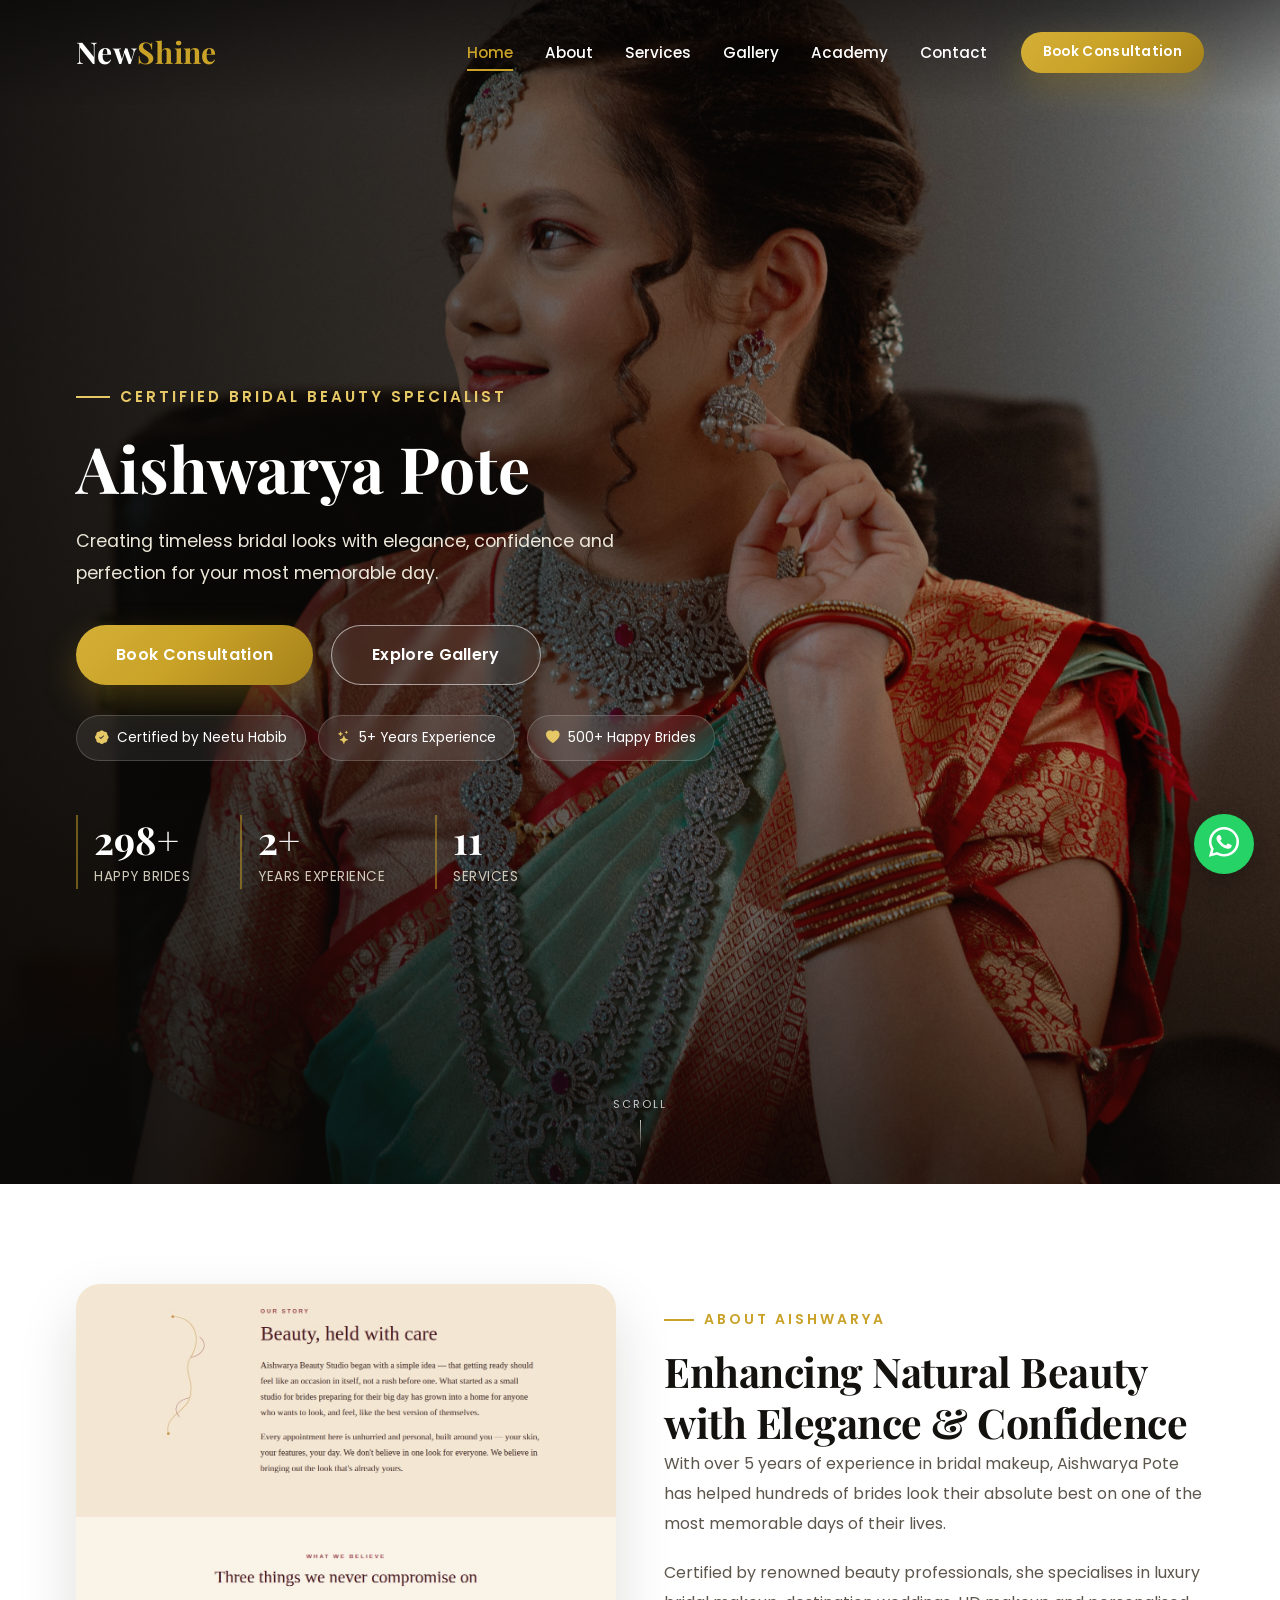
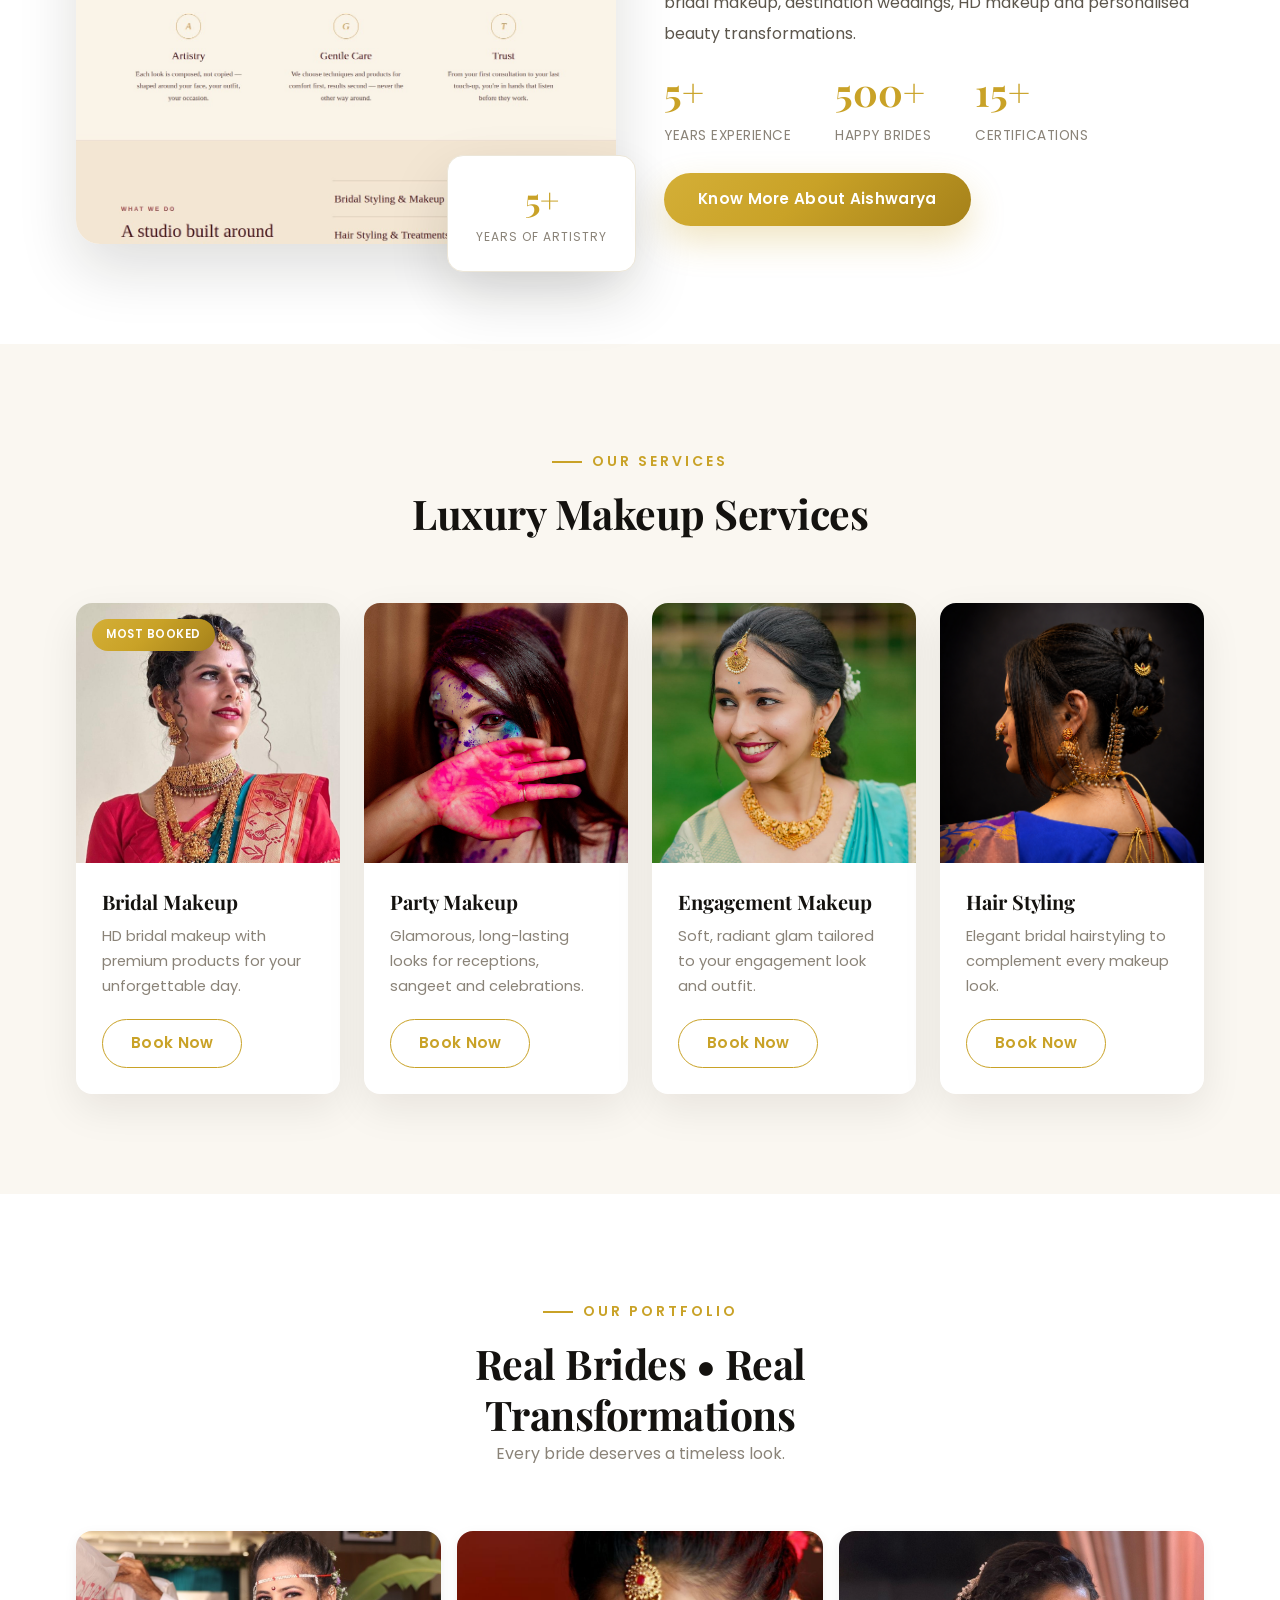
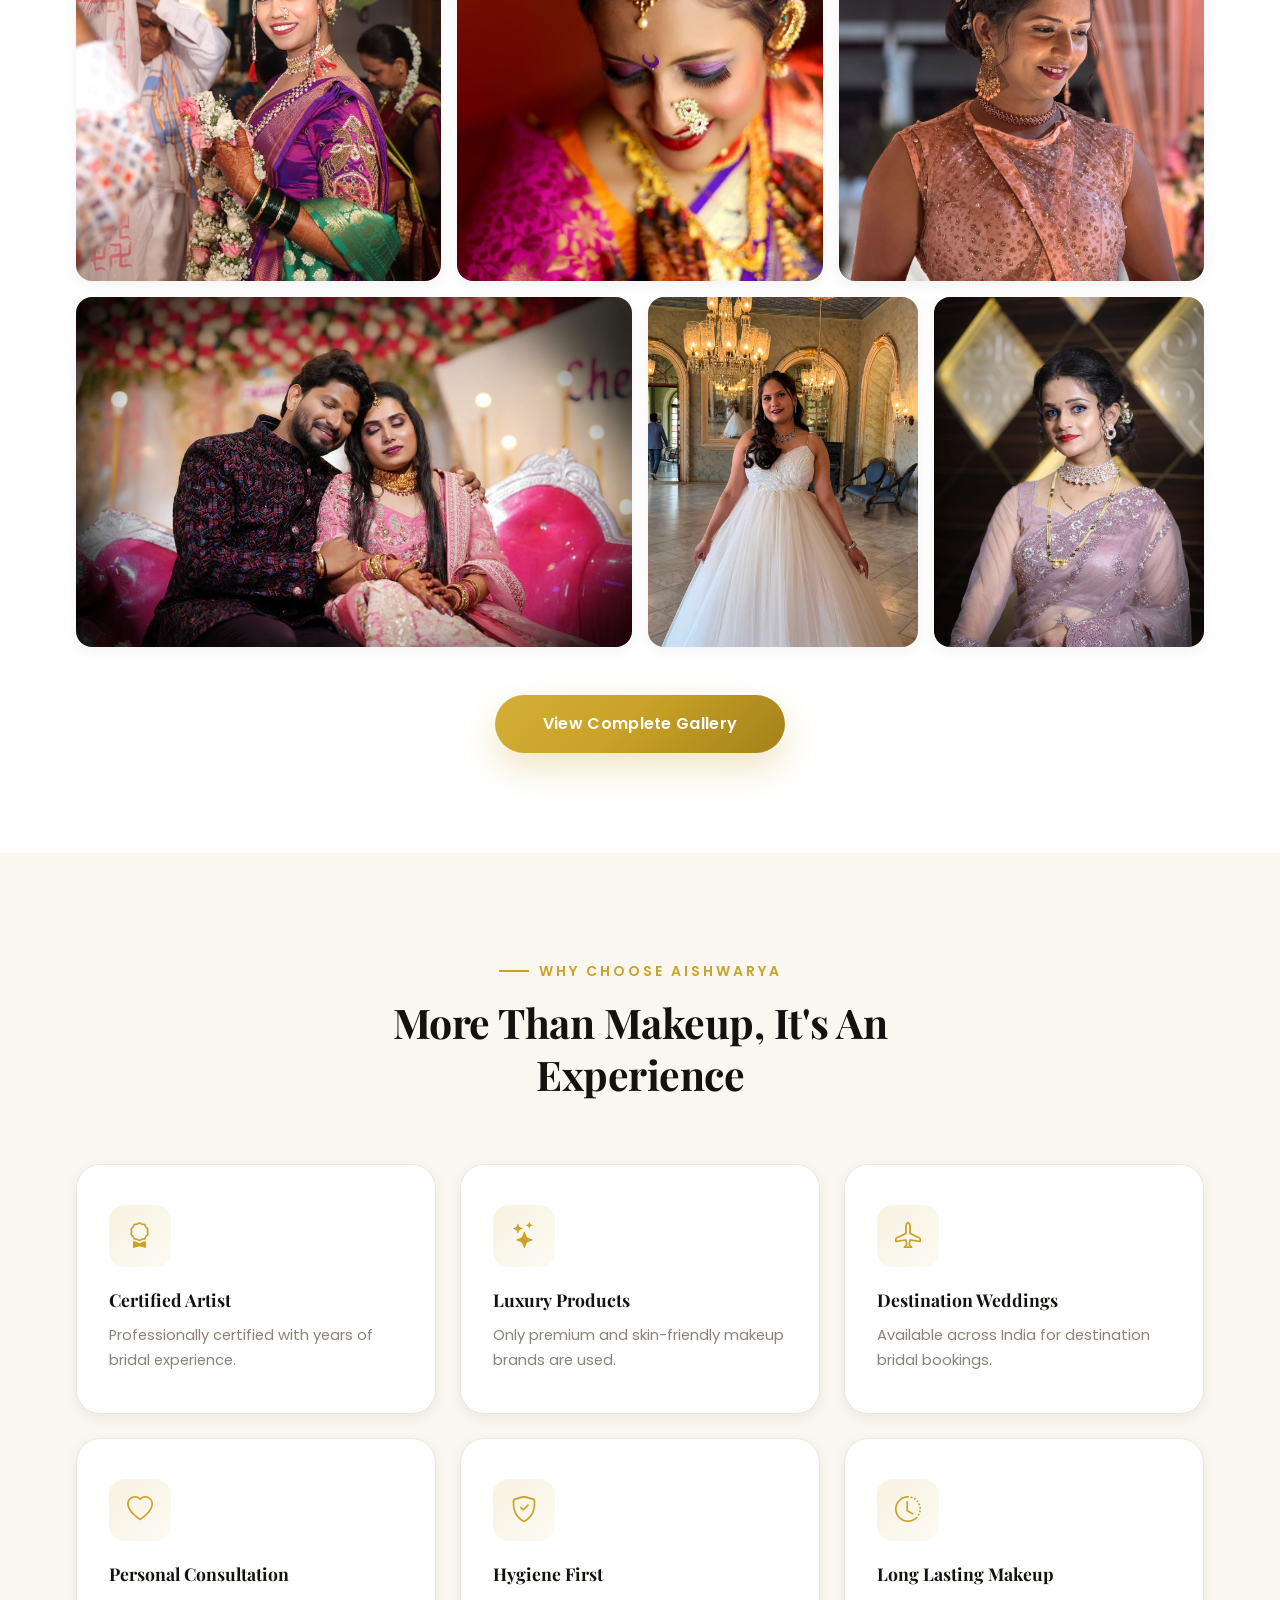
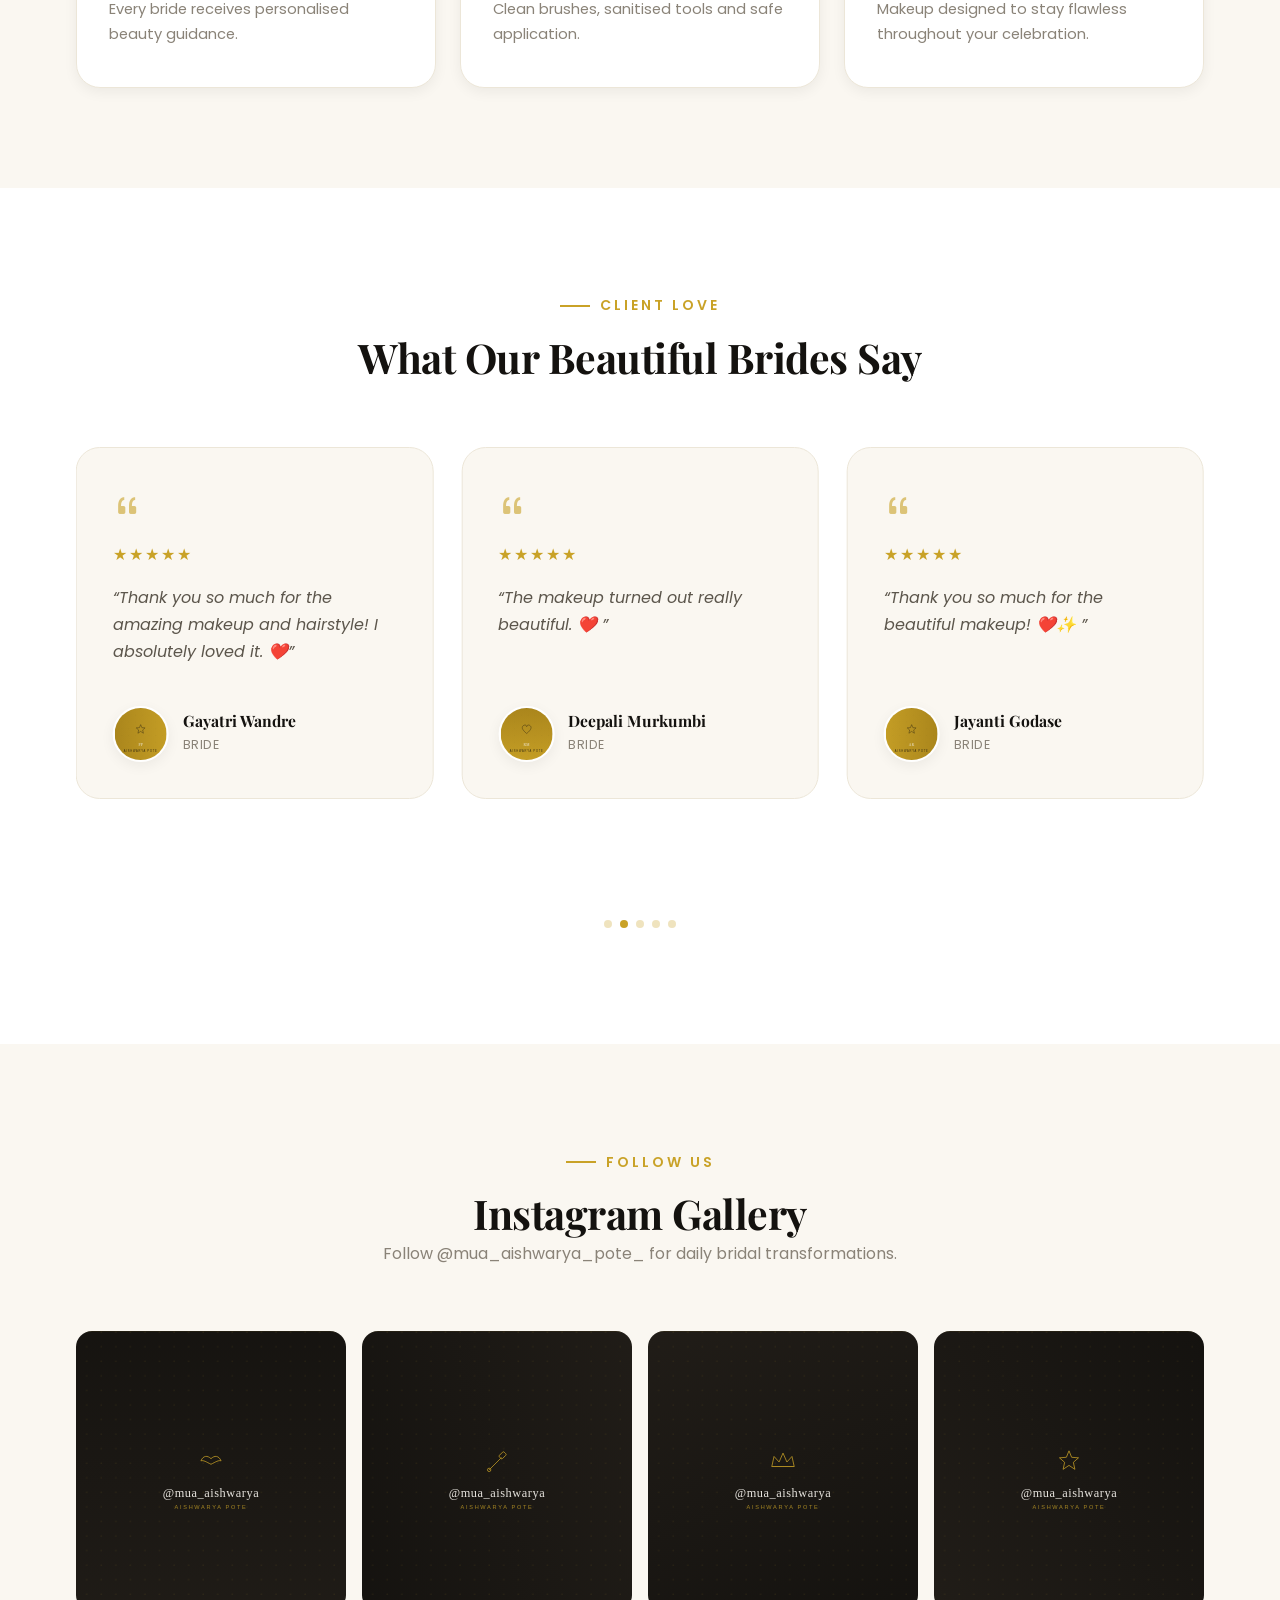
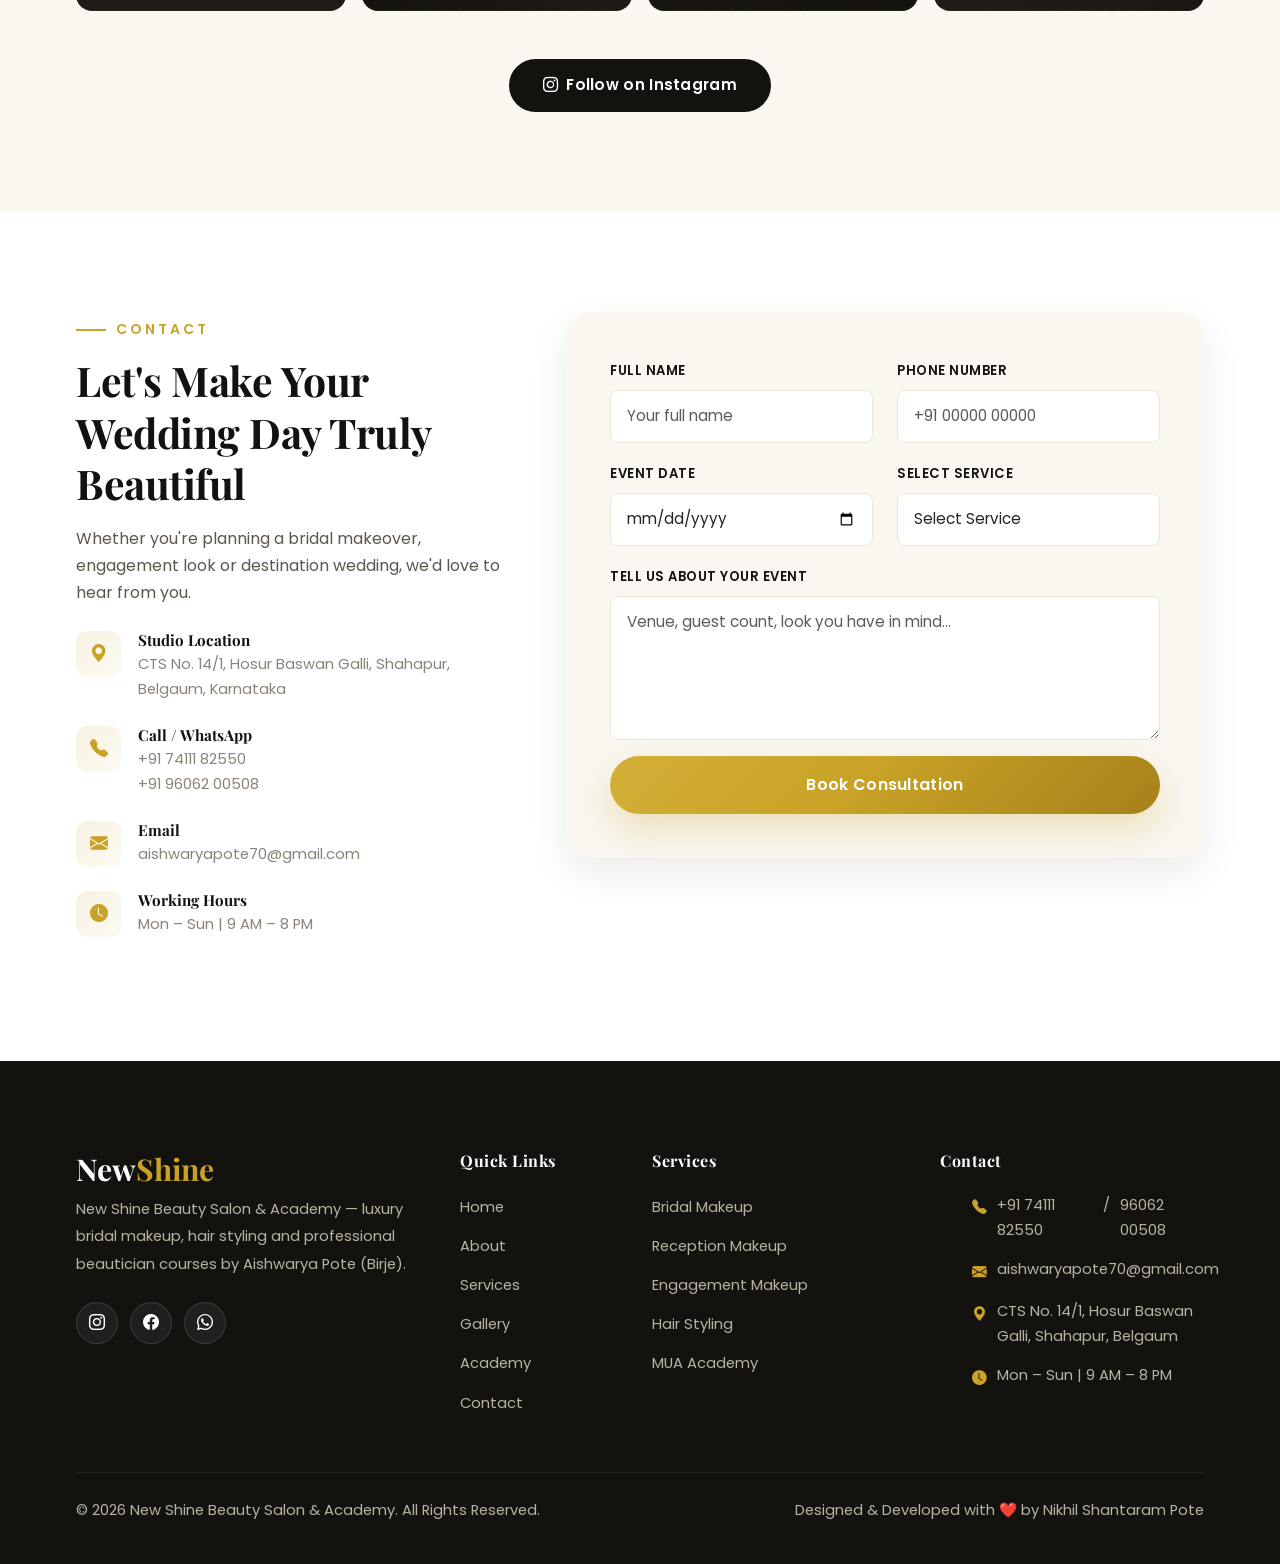
==== Aishwarya-Beauty-Studio-premium/index.html @ 55e56356 "Chanegd" ====
<!doctype html>
<html lang="en">
  <head>
    <meta charset="UTF-8" />
    <meta name="viewport" content="width=device-width, initial-scale=1.0" />
    <meta
      name="description"
      content="Aishwarya Pote — certified luxury bridal makeup artist in Belgaum, specialising in HD bridal makeup, destination weddings and personalised beauty transformations."
    />
    <meta name="theme-color" content="#14120f" />
    <title>Aishwarya Pote | Luxury Bridal Makeup Artist in Belgaum</title>
    <link
      rel="canonical"
      href="https://aishwarya-beauty-studio-premium.netlify.app/"
    />
    <meta property="og:type" content="website" />
    <meta
      property="og:title"
      content="Aishwarya Pote | Luxury Bridal Makeup Artist in Belgaum"
    />
    <meta
      property="og:description"
      content="Certified luxury bridal makeup artist in Belgaum, specialising in HD bridal makeup, destination weddings and personalised beauty transformations."
    />
    <meta
      property="og:image"
      content="https://aishwarya-beauty-studio-premium.netlify.app/assets/images/hero/hero.JPEG"
    />
    <meta
      property="og:url"
      content="https://aishwarya-beauty-studio-premium.netlify.app/"
    />
    <meta name="twitter:card" content="summary_large_image" />
    <script type="application/ld+json">
      {
        "@context": "https://schema.org",
        "@type": "BeautySalon",
        "name": "New Shine Beauty Salon & Academy",
        "image": "https://aishwarya-beauty-studio-premium.netlify.app/assets/images/hero/hero.JPEG",
        "url": "https://aishwarya-beauty-studio-premium.netlify.app/",
        "telephone": "+91-74111-82550",
        "priceRange": "₹4500 - ₹38000",
        "address": {
          "@type": "PostalAddress",
          "addressLocality": "Belgaum",
          "addressRegion": "Karnataka",
          "addressCountry": "IN"
        },
        "sameAs": ["https://www.instagram.com/mua_aishwarya_pote_/"]
      }
    </script>

    <link rel="icon" type="image/svg+xml" href="assets/images/favicon.svg" />

    <!-- Preconnects -->
    <link rel="preconnect" href="https://fonts.googleapis.com" />
    <link rel="preconnect" href="https://fonts.gstatic.com" crossorigin />
    <link rel="preconnect" href="https://cdn.jsdelivr.net" />

    <!-- Bootstrap CSS -->
    <link
      href="https://cdn.jsdelivr.net/npm/bootstrap@5.3.7/dist/css/bootstrap.min.css"
      rel="stylesheet"
    />
    <!-- Bootstrap Icons -->
    <link
      rel="stylesheet"
      href="https://cdn.jsdelivr.net/npm/bootstrap-icons@1.13.1/font/bootstrap-icons.min.css"
    />
    <!-- Google Fonts -->
    <link
      href="https://fonts.googleapis.com/css2?family=Playfair+Display:wght@500;600;700&family=Poppins:wght@300;400;500;600;700&display=swap"
      rel="stylesheet"
    />
    <!-- AOS Animation -->
    <link href="https://unpkg.com/aos@2.3.4/dist/aos.css" rel="stylesheet" />
    <!-- Swiper (testimonials carousel) -->
    <link
      rel="stylesheet"
      href="https://cdn.jsdelivr.net/npm/swiper@11/swiper-bundle.min.css"
    />

    <!-- Custom CSS — order matters: tokens, then components, then breakpoints -->
    <link rel="stylesheet" href="assets/css/variables.css" />
    <link rel="stylesheet" href="assets/css/style.css" />
    <link rel="stylesheet" href="assets/css/responsive.css" />
  </head>
  <body>
    <div class="progress-bar-scroll"></div>

    <a href="#main-content" class="skip-link">Skip to content</a>

    <header>
      <div id="loader" aria-hidden="true">
        <div class="loader-content">
          <h1>A</h1>
          <h2>Aishwarya Pote</h2>
          <p>Luxury Bridal Makeup Artist</p>
          <div class="loader-spinner"></div>
        </div>
      </div>

      <nav
        class="navbar navbar-expand-lg fixed-top custom-navbar"
        aria-label="Primary"
      >
        <div class="container">
          <a class="navbar-brand logo" href="index.html"
            >New<span>Shine</span></a
          >

          <button
            class="navbar-toggler shadow-none border-0"
            type="button"
            data-bs-toggle="collapse"
            data-bs-target="#navbarMenu"
            aria-controls="navbarMenu"
            aria-expanded="false"
            aria-label="Toggle navigation"
          >
            <i class="bi bi-list text-white fs-2"></i>
          </button>

          <div class="collapse navbar-collapse" id="navbarMenu">
            <ul class="navbar-nav ms-auto align-items-lg-center">
              <li class="nav-item">
                <a
                  class="nav-link active"
                  data-page="index.html"
                  href="index.html"
                  >Home</a
                >
              </li>
              <li class="nav-item">
                <a class="nav-link" data-page="about.html" href="about.html"
                  >About</a
                >
              </li>
              <li class="nav-item">
                <a
                  class="nav-link"
                  data-page="services.html"
                  href="services.html"
                  >Services</a
                >
              </li>
              <li class="nav-item">
                <a class="nav-link" data-page="gallery.html" href="gallery.html"
                  >Gallery</a
                >
              </li>
              <li class="nav-item">
                <a class="nav-link" data-page="academy.html" href="academy.html"
                  >Academy</a
                >
              </li>
              <li class="nav-item">
                <a class="nav-link" data-page="contact.html" href="contact.html"
                  >Contact</a
                >
              </li>
              <li class="nav-item ms-lg-3">
                <a href="contact.html" class="btn btn-warning btn-sm-pill"
                  >Book Consultation</a
                >
              </li>
            </ul>
          </div>
        </div>
      </nav>
    </header>
    <main id="main-content">
      <!-- Hero -->
      <section class="hero">
        <div class="hero-media"></div>
        <div class="hero-overlay"></div>
        <div class="container">
          <div class="row align-items-center min-vh-100">
            <div class="col-lg-7">
              <div class="hero-content" data-aos="fade-right">
                <span class="hero-subtitle"
                  >Certified Bridal Beauty Specialist</span
                >
                <h1>Aishwarya Pote</h1>
                <p>
                  Creating timeless bridal looks with elegance, confidence and
                  perfection for your most memorable day.
                </p>

                <div class="hero-buttons">
                  <a href="contact.html" class="btn btn-warning btn-lg"
                    >Book Consultation</a
                  >
                  <a href="gallery.html" class="btn btn-outline-light btn-lg"
                    >Explore Gallery</a
                  >
                </div>

                <div
                  class="trust-badge"
                  data-aos="fade-up"
                  data-aos-delay="100"
                >
                  <span
                    ><i class="bi bi-patch-check-fill"></i>Certified by Neetu
                    Habib</span
                  >
                  <span><i class="bi bi-stars"></i>5+ Years Experience</span>
                  <span><i class="bi bi-heart-fill"></i>500+ Happy Brides</span>
                </div>

                <div class="hero-stats">
                  <div>
                    <h3 class="counter" data-target="500" data-suffix="+">0</h3>
                    <p>HAPPY BRIDES</p>
                  </div>

                  <div>
                    <h3 class="counter" data-target="5" data-suffix="+">0</h3>
                    <p>YEARS EXPERIENCE</p>
                  </div>

                  <div>
                    <h3 class="counter" data-target="20">0</h3>
                    <p>SERVICES</p>
                  </div>
                </div>
              </div>
            </div>
          </div>
        </div>
        <div class="scroll-indicator" aria-hidden="true">
          <span>Scroll</span><span class="dot"></span>
        </div>
      </section>

      <!-- About teaser -->
      <section class="about" id="about">
        <div class="container">
          <div class="row align-items-center g-5">
            <div class="col-lg-6" data-aos="fade-right">
              <div class="about-media">
                <img
                  src="assets/images/about/about.jpg"
                  class="img-fluid"
                  alt="Aishwarya Pote, bridal makeup artist, at work"
                  loading="lazy"
                />
                <div class="about-media-badge">
                  <h3>5+</h3>
                  <span>Years of Artistry</span>
                </div>
              </div>
            </div>

            <div class="col-lg-6" data-aos="fade-left">
              <span class="section-subtitle">About Aishwarya</span>
              <h2 class="section-title">
                Enhancing Natural Beauty with Elegance &amp; Confidence
              </h2>
              <p>
                With over 5 years of experience in bridal makeup, Aishwarya Pote
                has helped hundreds of brides look their absolute best on one of
                the most memorable days of their lives.
              </p>
              <p>
                Certified by renowned beauty professionals, she specialises in
                luxury bridal makeup, destination weddings, HD makeup and
                personalised beauty transformations.
              </p>

              <div class="about-stats-row">
                <div>
                  <h3>5+</h3>
                  <p>Years Experience</p>
                </div>
                <div>
                  <h3>500+</h3>
                  <p>Happy Brides</p>
                </div>
                <div>
                  <h3>15+</h3>
                  <p>Certifications</p>
                </div>
              </div>

              <a href="about.html" class="btn btn-warning mt-4"
                >Know More About Aishwarya</a
              >
            </div>
          </div>
        </div>
      </section>

      <!-- Services -->
      <section class="services" id="services">
        <div class="container">
          <div class="section-header" data-aos="fade-up">
            <span class="section-subtitle">Our Services</span>
            <h2 class="section-title">Luxury Makeup Services</h2>
          </div>

          <div class="row g-4">
            <div class="col-lg-3 col-md-6" data-aos="fade-up">
              <div class="service-card">
                <div class="service-card-media">
                  <span class="service-card-tag">Most Booked</span>
                  <img
                    src="assets/images/services/bridal.jpeg"
                    alt="Bridal makeup service"
                    loading="lazy"
                  />
                </div>
                <div class="service-content">
                  <h4>Bridal Makeup</h4>
                  <p>
                    HD bridal makeup with premium products for your
                    unforgettable day.
                  </p>
                  <a href="services.html#bridal" class="btn btn-outline-warning"
                    >Book Now</a
                  >
                </div>
              </div>
            </div>

            <div
              class="col-lg-3 col-md-6"
              data-aos="fade-up"
              data-aos-delay="100"
            >
              <div class="service-card">
                <div class="service-card-media">
                  <img
                    src="assets/images/services/party.JPEG"
                    alt="Party makeup service"
                    loading="lazy"
                  />
                </div>
                <div class="service-content">
                  <h4>Party Makeup</h4>
                  <p>
                    Glamorous, long-lasting looks for receptions, sangeet and
                    celebrations.
                  </p>
                  <a href="services.html#party" class="btn btn-outline-warning"
                    >Book Now</a
                  >
                </div>
              </div>
            </div>

            <div
              class="col-lg-3 col-md-6"
              data-aos="fade-up"
              data-aos-delay="200"
            >
              <div class="service-card">
                <div class="service-card-media">
                  <img
                    src="assets/images/services/engagement.PNG"
                    alt="Engagement makeup service"
                    loading="lazy"
                  />
                </div>
                <div class="service-content">
                  <h4>Engagement Makeup</h4>
                  <p>
                    Soft, radiant glam tailored to your engagement look and
                    outfit.
                  </p>
                  <a
                    href="services.html#engagement"
                    class="btn btn-outline-warning"
                    >Book Now</a
                  >
                </div>
              </div>
            </div>

            <div
              class="col-lg-3 col-md-6"
              data-aos="fade-up"
              data-aos-delay="300"
            >
              <div class="service-card">
                <div class="service-card-media">
                  <img
                    src="assets/images/services/hair-styling.PNG"
                    alt="Hair styling service"
                    loading="lazy"
                  />
                </div>
                <div class="service-content">
                  <h4>Hair Styling</h4>
                  <p>
                    Elegant bridal hairstyling to complement every makeup look.
                  </p>
                  <a href="services.html#hair" class="btn btn-outline-warning"
                    >Book Now</a
                  >
                </div>
              </div>
            </div>
          </div>
        </div>
      </section>

      <!-- Portfolio teaser -->
      <section class="portfolio" id="portfolio">
        <div class="container">
          <div class="section-header" data-aos="fade-up">
            <span class="section-subtitle">Our Portfolio</span>
            <h2 class="section-title">
              Real Brides &bull; Real Transformations
            </h2>
            <p class="text-muted">Every bride deserves a timeless look.</p>
          </div>

          <div class="row g-3">
            <div class="col-lg-4 col-md-6" data-aos="fade-up">
              <div class="gallery-item" data-lightbox>
                <img
                  src="assets/images/gallery/gallery1.jpeg"
                  class="gallery-img"
                  alt="Bridal look, portfolio piece 1"
                  loading="lazy"
                />
                <div class="gallery-item-overlay">
                  <span><i class="bi bi-zoom-in"></i> View</span>
                </div>
              </div>
            </div>
            <div
              class="col-lg-4 col-md-6"
              data-aos="fade-up"
              data-aos-delay="100"
            >
              <div class="gallery-item" data-lightbox>
                <img
                  src="assets/images/gallery/gallery2.jpeg"
                  class="gallery-img"
                  alt="Bridal look, portfolio piece 2"
                  loading="lazy"
                />
                <div class="gallery-item-overlay">
                  <span><i class="bi bi-zoom-in"></i> View</span>
                </div>
              </div>
            </div>
            <div
              class="col-lg-4 col-md-6"
              data-aos="fade-up"
              data-aos-delay="200"
            >
              <div class="gallery-item" data-lightbox>
                <img
                  src="assets/images/gallery/gallery3.jpeg"
                  class="gallery-img"
                  alt="Reception glam look, portfolio piece 3"
                  loading="lazy"
                />
                <div class="gallery-item-overlay">
                  <span><i class="bi bi-zoom-in"></i> View</span>
                </div>
              </div>
            </div>
            <div class="col-lg-6" data-aos="fade-up">
              <div class="gallery-item" data-lightbox>
                <img
                  src="assets/images/gallery/gallery4.jpeg"
                  class="gallery-img"
                  alt="Engagement look, portfolio piece 4"
                  loading="lazy"
                />
                <div class="gallery-item-overlay">
                  <span><i class="bi bi-zoom-in"></i> View</span>
                </div>
              </div>
            </div>
            <div
              class="col-lg-3 col-md-6"
              data-aos="fade-up"
              data-aos-delay="100"
            >
              <div class="gallery-item" data-lightbox>
                <img
                  src="assets/images/gallery/gallery5.jpeg"
                  class="gallery-img"
                  alt="Party makeup, portfolio piece 5"
                  loading="lazy"
                />
                <div class="gallery-item-overlay">
                  <span><i class="bi bi-zoom-in"></i> View</span>
                </div>
              </div>
            </div>
            <div
              class="col-lg-3 col-md-6"
              data-aos="fade-up"
              data-aos-delay="200"
            >
              <div class="gallery-item" data-lightbox>
                <img
                  src="assets/images/gallery/gallery6.jpeg"
                  class="gallery-img"
                  alt="Destination bride, portfolio piece 6"
                  loading="lazy"
                />
                <div class="gallery-item-overlay">
                  <span><i class="bi bi-zoom-in"></i> View</span>
                </div>
              </div>
            </div>
          </div>

          <div class="text-center mt-5" data-aos="fade-up">
            <a href="gallery.html" class="btn btn-warning btn-lg px-5"
              >View Complete Gallery</a
            >
          </div>
        </div>
      </section>

      <!-- Why choose us -->
      <section class="why-us" id="why-us">
        <div class="container">
          <div class="section-header" data-aos="fade-up">
            <span class="section-subtitle">Why Choose Aishwarya</span>
            <h2 class="section-title">More Than Makeup, It's An Experience</h2>
          </div>

          <div class="row g-4">
            <div class="col-lg-4 col-md-6" data-aos="fade-up">
              <div class="why-card">
                <div class="why-card-icon"><i class="bi bi-award"></i></div>
                <h4>Certified Artist</h4>
                <p>Professionally certified with years of bridal experience.</p>
              </div>
            </div>
            <div
              class="col-lg-4 col-md-6"
              data-aos="fade-up"
              data-aos-delay="80"
            >
              <div class="why-card">
                <div class="why-card-icon"><i class="bi bi-stars"></i></div>
                <h4>Luxury Products</h4>
                <p>Only premium and skin-friendly makeup brands are used.</p>
              </div>
            </div>
            <div
              class="col-lg-4 col-md-6"
              data-aos="fade-up"
              data-aos-delay="160"
            >
              <div class="why-card">
                <div class="why-card-icon"><i class="bi bi-airplane"></i></div>
                <h4>Destination Weddings</h4>
                <p>Available across India for destination bridal bookings.</p>
              </div>
            </div>
            <div class="col-lg-4 col-md-6" data-aos="fade-up">
              <div class="why-card">
                <div class="why-card-icon"><i class="bi bi-heart"></i></div>
                <h4>Personal Consultation</h4>
                <p>Every bride receives personalised beauty guidance.</p>
              </div>
            </div>
            <div
              class="col-lg-4 col-md-6"
              data-aos="fade-up"
              data-aos-delay="80"
            >
              <div class="why-card">
                <div class="why-card-icon">
                  <i class="bi bi-shield-check"></i>
                </div>
                <h4>Hygiene First</h4>
                <p>Clean brushes, sanitised tools and safe application.</p>
              </div>
            </div>
            <div
              class="col-lg-4 col-md-6"
              data-aos="fade-up"
              data-aos-delay="160"
            >
              <div class="why-card">
                <div class="why-card-icon">
                  <i class="bi bi-clock-history"></i>
                </div>
                <h4>Long Lasting Makeup</h4>
                <p>
                  Makeup designed to stay flawless throughout your celebration.
                </p>
              </div>
            </div>
          </div>
        </div>
      </section>

      <section class="testimonials" id="testimonials">
        <div class="container">
          <div class="section-header" data-aos="fade-up">
            <span class="section-subtitle">Client Love</span>
            <h2 class="section-title">What Our Beautiful Brides Say</h2>
          </div>

          <div class="swiper testimonialSwiper" data-aos="fade-up">
            <div class="swiper-wrapper">
              <div class="swiper-slide">
                <div class="testimonial-card">
                  <i class="bi bi-quote testimonial-quote-icon"></i>
                  <div class="stars">★★★★★</div>
                  <p class="testimonial-text">
                    &ldquo;Thank you so much! The makeup was really beautiful,
                    and everyone loved it. ❤️ .&rdquo;
                  </p>
                  <div class="client">
                    <img
                      src="assets/images/testimonials/client1.svg"
                      alt="Ash Anandache"
                      loading="lazy"
                    />
                    <div>
                      <h5>Ash Anandache</h5>
                      <small>Bride</small>
                    </div>
                  </div>
                </div>
              </div>
              <div class="swiper-slide">
                <div class="testimonial-card">
                  <i class="bi bi-quote testimonial-quote-icon"></i>
                  <div class="stars">★★★★★</div>
                  <p class="testimonial-text">
                    &ldquo;Thank you so much for the amazing makeup and
                    hairstyle! I absolutely loved it. ❤️&rdquo;
                  </p>
                  <div class="client">
                    <img
                      src="assets/images/testimonials/client2.svg"
                      alt="Gayatri Wandre"
                      loading="lazy"
                    />
                    <div>
                      <h5>Gayatri Wandre</h5>
                      <small>Bride</small>
                    </div>
                  </div>
                </div>
              </div>
              <div class="swiper-slide">
                <div class="testimonial-card">
                  <i class="bi bi-quote testimonial-quote-icon"></i>
                  <div class="stars">★★★★★</div>
                  <p class="testimonial-text">
                    &ldquo;The makeup turned out really beautiful. ❤️ &rdquo;
                  </p>
                  <div class="client">
                    <img
                      src="assets/images/testimonials/client3.svg"
                      alt="Deepali Murkumbi"
                      loading="lazy"
                    />
                    <div>
                      <h5>Deepali Murkumbi</h5>
                      <small>Bride</small>
                    </div>
                  </div>
                </div>
              </div>
              <div class="swiper-slide">
                <div class="testimonial-card">
                  <i class="bi bi-quote testimonial-quote-icon"></i>
                  <div class="stars">★★★★★</div>
                  <p class="testimonial-text">
                    &ldquo;Thank you so much for the beautiful makeup! ❤️✨
                    &rdquo;
                  </p>
                  <div class="client">
                    <img
                      src="assets/images/testimonials/client4.svg"
                      alt="Jayanti Godase"
                      loading="lazy"
                    />
                    <div>
                      <h5>Jayanti Godase</h5>
                      <small>Bride</small>
                    </div>
                  </div>
                </div>
              </div>
              <div class="swiper-slide">
                <div class="testimonial-card">
                  <i class="bi bi-quote testimonial-quote-icon"></i>
                  <div class="stars">★★★★★</div>
                  <p class="testimonial-text">
                    &ldquo;Thanks for making me look beautiful and exactly as I
                    expected! I received so many compliments from my relatives.
                    I would definitely book your services again for any of my
                    future functions. ❤️✨ &rdquo;
                  </p>
                  <div class="client">
                    <img
                      src="assets/images/testimonials/client1.svg"
                      alt="Deepali Domble"
                      loading="lazy"
                    />
                    <div>
                      <h5>Deepali Domble</h5>
                      <small>Reception Client</small>
                    </div>
                  </div>
                </div>
              </div>
            </div>
            <div class="swiper-pagination mt-4 position-relative"></div>
          </div>
        </div>
      </section>

      <!-- Instagram -->
      <section class="instagram" id="instagram">
        <div class="container">
          <div class="section-header" data-aos="fade-up">
            <span class="section-subtitle">Follow Us</span>
            <h2 class="section-title">Instagram Gallery</h2>
            <p class="text-muted">
              Follow @mua_aishwarya_pote_ for daily bridal transformations.
            </p>
          </div>

          <div class="row g-3">
            <div class="col-6 col-md-3" data-aos="fade-up">
              <div class="instagram-item">
                <a
                  href="https://www.instagram.com/p/DHwSDu5B15o/?utm_source=ig_web_copy_link&igsh=MzRlODBiNWFlZA=="
                  target="_blank"
                  class="instagram-item"
                >
                  <img
                    src="assets/images/instagram/insta1.svg"
                    class="instagram-img"
                    alt="Instagram post 1"
                    loading="lazy"
                  />
                  <div class="instagram-item-overlay">
                    <i class="bi bi-instagram"></i>
                  </div>
                </a>
              </div>
            </div>
            <div class="col-6 col-md-3" data-aos="fade-up" data-aos-delay="80">
              <div class="instagram-item">
                <a
                  href="https://www.instagram.com/p/DKmnL6rSHLl/?utm_source=ig_web_copy_link&igsh=MzRlODBiNWFlZA=="
                  target="_blank"
                  class="instagram-item"
                >
                  <img
                    src="assets/images/instagram/insta2.svg"
                    class="instagram-img"
                    alt="Instagram post 2"
                    loading="lazy"
                  />
                  <div class="instagram-item-overlay">
                    <i class="bi bi-instagram"></i>
                  </div>
                </a>
              </div>
            </div>
            <div class="col-6 col-md-3" data-aos="fade-up" data-aos-delay="160">
              <div class="instagram-item">
                <a
                  href="https://www.instagram.com/p/CwS9MLWBRVk/?utm_source=ig_web_copy_link&igsh=MzRlODBiNWFlZA=="
                  target="_blank"
                  class="instagram-item"
                >
                  <img
                    src="assets/images/instagram/insta3.svg"
                    class="instagram-img"
                    alt="Instagram post 3"
                    loading="lazy"
                  />
                  <div class="instagram-item-overlay">
                    <i class="bi bi-instagram"></i>
                  </div>
                </a>
              </div>
            </div>
            <div class="col-6 col-md-3" data-aos="fade-up" data-aos-delay="240">
              <div class="instagram-item">
                <a
                  href="https://www.instagram.com/p/Ci8PRaKBW-x/?utm_source=ig_web_copy_link&igsh=MzRlODBiNWFlZA=="
                  target="_blank"
                  class="instagram-item"
                >
                  <img
                    src="assets/images/instagram/insta4.svg"
                    class="instagram-img"
                    alt="Instagram post 4"
                    loading="lazy"
                  />
                  <div class="instagram-item-overlay">
                    <i class="bi bi-instagram"></i>
                  </div>
                </a>
              </div>
            </div>
          </div>

          <div class="text-center mt-5" data-aos="fade-up">
            <a
              href="https://www.instagram.com/mua_aishwarya_pote_/"
              target="_blank"
              rel="noopener"
              class="btn btn-dark"
            >
              <i class="bi bi-instagram"></i> Follow on Instagram
            </a>
          </div>
        </div>
      </section>

      <section class="contact-section" id="contact">
        <div class="container">
          <div class="row align-items-start g-5">
            <div class="col-lg-5" data-aos="fade-right">
              <span class="section-subtitle">Contact</span>
              <h2 class="section-title">
                Let's Make Your Wedding Day Truly Beautiful
              </h2>
              <p class="mt-3 mb-4">
                Whether you're planning a bridal makeover, engagement look or
                destination wedding, we'd love to hear from you.
              </p>

              <div class="contact-info-card">
                <div class="contact-info-icon">
                  <i class="bi bi-geo-alt-fill"></i>
                </div>
                <div>
                  <h5>Studio Location</h5>
                  <p>
                    CTS No. 14/1, Hosur Baswan Galli, Shahapur, Belgaum,
                    Karnataka
                  </p>
                </div>
              </div>
              <div class="contact-info-card">
                <div class="contact-info-icon">
                  <i class="bi bi-telephone-fill"></i>
                </div>
                <div>
                  <h5>Call / WhatsApp</h5>
                  <p>
                    <a href="tel:+917411182550" style="color: inherit"
                      >+91 74111 82550</a
                    ><br />
                    <a href="tel:+919606200508" style="color: inherit"
                      >+91 96062 00508</a
                    >
                  </p>
                </div>
              </div>
              <div class="contact-info-card">
                <div class="contact-info-icon">
                  <i class="bi bi-envelope-fill"></i>
                </div>
                <div>
                  <h5>Email</h5>
                  <p>
                    <a
                      href="mailto:aishwaryapote70@gmail.com"
                      style="color: inherit"
                      >aishwaryapote70@gmail.com</a
                    >
                  </p>
                </div>
              </div>
              <div class="contact-info-card">
                <div class="contact-info-icon">
                  <i class="bi bi-clock-fill"></i>
                </div>
                <div>
                  <h5>Working Hours</h5>
                  <p>Mon &ndash; Sun | 9 AM &ndash; 8 PM</p>
                </div>
              </div>
            </div>

            <div class="col-lg-7" data-aos="fade-left">
              <div class="contact-card">
                <form id="bookingForm" novalidate>
                  <!-- Honeypot field for spam bots — hidden from real users via CSS -->
                  <input
                    type="text"
                    name="_honey"
                    style="display: none"
                    tabindex="-1"
                    autocomplete="off"
                  />
                  <input
                    type="hidden"
                    name="_subject"
                    value="New Booking Enquiry — New Shine Beauty Salon & Academy"
                  />
                  <div class="row">
                    <div class="col-md-6 mb-3">
                      <label class="form-label" for="name">Full Name</label>
                      <input
                        type="text"
                        id="name"
                        name="name"
                        class="form-control"
                        placeholder="Your full name"
                        required
                      />
                      <div class="form-error">
                        Please enter your name (min. 2 characters).
                      </div>
                    </div>

                    <div class="col-md-6 mb-3">
                      <label class="form-label" for="phone">Phone Number</label>
                      <input
                        type="tel"
                        id="phone"
                        name="phone"
                        class="form-control"
                        placeholder="+91 00000 00000"
                        required
                      />
                      <div class="form-error">
                        Please enter a valid phone number.
                      </div>
                    </div>

                    <div class="col-md-6 mb-3">
                      <label class="form-label" for="eventDate"
                        >Event Date</label
                      >
                      <input
                        type="date"
                        id="eventDate"
                        name="eventDate"
                        class="form-control"
                      />
                    </div>

                    <div class="col-md-6 mb-3">
                      <label class="form-label" for="service"
                        >Select Service</label
                      >
                      <select
                        id="service"
                        name="service"
                        class="form-select"
                        required
                      >
                        <option selected disabled value="">
                          Select Service
                        </option>
                        <option>Bridal Makeup</option>
                        <option>Reception Makeup</option>
                        <option>Engagement Makeup</option>
                        <option>Party Makeup</option>
                        <option>Hair Styling</option>
                        <option>MUA Academy Enquiry</option>
                      </select>
                      <div class="form-error">Please select a service.</div>
                    </div>

                    <div class="col-12 mb-3">
                      <label class="form-label" for="message"
                        >Tell us about your event</label
                      >
                      <textarea
                        rows="5"
                        id="message"
                        name="message"
                        class="form-control"
                        placeholder="Venue, guest count, look you have in mind..."
                        required
                      ></textarea>
                      <div class="form-error">
                        Please share a few details (min. 10 characters).
                      </div>
                    </div>

                    <div class="col-12">
                      <button
                        class="btn btn-warning btn-lg w-100"
                        type="submit"
                      >
                        Book Consultation
                      </button>
                    </div>
                  </div>
                </form>
                <div class="form-success">
                  <i class="bi bi-check-circle-fill"></i> Thank you! Your
                  enquiry has been received &mdash; we'll get back to you within
                  24 hours.
                </div>
              </div>
            </div>
          </div>
        </div>
      </section>
    </main>
    <footer class="footer">
      <div class="container">
        <div class="row gy-5">
          <div class="col-lg-4">
            <h3 class="footer-logo">New<span>Shine</span></h3>
            <p>
              New Shine Beauty Salon & Academy — luxury bridal makeup, hair
              styling and professional beautician courses by Aishwarya Pote
              (Birje).
            </p>
            <div class="social-icons">
              <a
                href="https://www.instagram.com/mua_aishwarya_pote_/"
                target="_blank"
                rel="noopener"
                aria-label="Instagram"
                ><i class="bi bi-instagram"></i
              ></a>
              <a href="#" aria-label="Facebook"
                ><i class="bi bi-facebook"></i
              ></a>
              <a
                href="https://wa.me/917411182550"
                target="_blank"
                rel="noopener"
                aria-label="WhatsApp"
                ><i class="bi bi-whatsapp"></i
              ></a>
            </div>
          </div>

          <div class="col-lg-2 col-6">
            <h5>Quick Links</h5>
            <ul class="footer-links">
              <li><a href="index.html">Home</a></li>
              <li><a href="about.html">About</a></li>
              <li><a href="services.html">Services</a></li>
              <li><a href="gallery.html">Gallery</a></li>
              <li><a href="academy.html">Academy</a></li>
              <li><a href="contact.html">Contact</a></li>
            </ul>
          </div>

          <div class="col-lg-3 col-6">
            <h5>Services</h5>
            <ul class="footer-links">
              <li><a href="services.html">Bridal Makeup</a></li>
              <li><a href="services.html">Reception Makeup</a></li>
              <li><a href="services.html">Engagement Makeup</a></li>
              <li><a href="services.html">Hair Styling</a></li>
              <li><a href="academy.html">MUA Academy</a></li>
            </ul>
          </div>

          <div class="col-lg-3">
            <h5>Contact</h5>
            <ul class="footer-contact-list">
              <li>
                <i class="bi bi-telephone-fill"></i>
                <a href="tel:+917411182550" style="color: inherit"
                  >+91 74111 82550</a
                >
                /
                <a href="tel:+919606200508" style="color: inherit"
                  >96062 00508</a
                >
              </li>
              <li>
                <i class="bi bi-envelope-fill"></i>
                <a
                  href="mailto:aishwaryapote70@gmail.com"
                  style="color: inherit"
                  >aishwaryapote70@gmail.com</a
                >
              </li>
              <li>
                <i class="bi bi-geo-alt-fill"></i> CTS No. 14/1, Hosur Baswan
                Galli, Shahapur, Belgaum
              </li>
              <li><i class="bi bi-clock-fill"></i> Mon – Sun | 9 AM – 8 PM</li>
            </ul>
          </div>
        </div>

        <div class="footer-bottom">
          <p>
            &copy; <span data-year>2026</span> New Shine Beauty Salon & Academy.
            All Rights Reserved.
          </p>
          <p>Designed &amp; Developed with ❤️ by Nikhil Shantaram Pote</p>
        </div>
      </div>
    </footer>

    <a
      href="https://wa.me/917411182550?text=Hi%20Aishwarya%2C%20I%27m%20interested%20in%20bridal%20makeup."
      class="whatsapp-float"
      target="_blank"
      rel="noopener"
      aria-label="Chat on WhatsApp"
    >
      <i class="bi bi-whatsapp"></i>
    </a>

    <a href="#" class="back-to-top" aria-label="Back to top"
      ><i class="bi bi-arrow-up"></i
    ></a>
    <!-- Bootstrap JS -->
    <script src="https://cdn.jsdelivr.net/npm/bootstrap@5.3.7/dist/js/bootstrap.bundle.min.js"></script>
    <!-- AOS -->
    <script src="https://unpkg.com/aos@2.3.4/dist/aos.js"></script>
    <!-- Swiper -->
    <script src="https://cdn.jsdelivr.net/npm/swiper@11/swiper-bundle.min.js"></script>

    <!-- Site JS -->
    <script src="assets/js/navbar.js"></script>
    <script src="assets/js/animations.js"></script>
    <script src="assets/js/script.js"></script>
    <script src="assets/js/gallery.js"></script>
    <script src="assets/js/slider.js"></script>
  </body>
</html>
---- Aishwarya-Beauty-Studio-premium/assets/css/variables.css ----
/* ===========================================================
   DESIGN TOKENS — Aishwarya Beauty Studio
   Single source of truth for the visual language.
   Change a value here and it ripples across the entire site.
=========================================================== */

:root {
  /* ---------- Brand colors ---------- */
  --primary: #c9a227; /* signature gold */
  --primary-light: #e6c866;
  --primary-dark: #a5811a;
  --primary-gradient: linear-gradient(
    135deg,
    #d4af37 0%,
    #c9a227 45%,
    #a5811a 100%
  );

  --dark: #14120f; /* near-black, warmer than pure black */
  --dark-soft: #211d18;
  --secondary: #f8f5ef; /* warm ivory */
  --cream: #faf7f1;
  --white: #ffffff;

  --text: #5c564c; /* body copy — warm gray, not cold #666 */
  --text-light: #8a8378;
  --text-on-dark: #e9e4d8;

  --border: #ece6d8;
  --success: #2e7d4f;
  --error: #b3392c;

  /* ---------- Elevation (shadows) ---------- */
  --shadow-sm: 0 4px 14px rgba(20, 18, 15, 0.06);
  --shadow-md: 0 15px 40px rgba(20, 18, 15, 0.08);
  --shadow-lg: 0 25px 60px rgba(20, 18, 15, 0.14);
  --shadow-gold: 0 15px 35px rgba(201, 162, 39, 0.28);

  /* ---------- Radii ---------- */
  --radius-sm: 8px;
  --radius-md: 16px;
  --radius-lg: 24px;
  --radius-pill: 999px;

  /* ---------- Spacing scale ---------- */
  --space-xs: 8px;
  --space-sm: 16px;
  --space-md: 24px;
  --space-lg: 40px;
  --space-xl: 64px;
  --space-2xl: 100px;

  /* ---------- Typography ---------- */
  --font-display: "Playfair Display", serif;
  --font-body: "Poppins", sans-serif;

  --fs-hero: clamp(2.4rem, 5vw, 4.5rem);
  --fs-h2: clamp(1.9rem, 3.2vw, 3rem);
  --fs-h3: clamp(1.3rem, 2vw, 1.75rem);
  --fs-body: 1rem;
  --fs-sm: 0.875rem;

  /* ---------- Motion ---------- */
  --ease: cubic-bezier(0.22, 1, 0.36, 1);
  --transition-fast: 0.25s var(--ease);
  --transition: 0.4s var(--ease);
  --transition-slow: 0.7s var(--ease);

  /* ---------- Layout ---------- */
  --container-width: 1240px;
  --header-height: 84px;
}
---- Aishwarya-Beauty-Studio-premium/assets/css/style.css ----
/* ===========================================================
   Aishwarya Beauty Studio — Core Stylesheet
   Table of contents:
   1. Reset & base
   2. Utilities & layout
   3. Buttons
   4. Navbar
   5. Loader
   6. Scroll progress bar
   7. Hero
   8. Section headers & about
   9. Stats / trust badges
   10. Services
   11. Portfolio / gallery + lightbox
   12. Why us
   13. Testimonials
   14. Instagram
   15. Contact
   16. Footer
   17. Floating WhatsApp
   18. Page hero (inner pages) & breadcrumb
   19. Academy (timeline, certifications)
   20. Services detail page (pricing cards)
   21. Misc animations
=========================================================== */

/* ---------- 1. Reset & base ---------- */
* {
  margin: 0;
  padding: 0;
  box-sizing: border-box;
}

html {
  scroll-behavior: smooth;
}

html {
  scroll-behavior: smooth;
  max-width: 100%;
  overflow-x: hidden;
}

body {
  font-family: var(--font-body);
  font-size: var(--fs-body);
  color: var(--text);
  background: var(--white);
  line-height: 1.7;
  overflow-x: hidden;
  max-width: 100%;
  position: relative;
}

a {
  text-decoration: none;
  color: inherit;
}

img {
  max-width: 100%;
  display: block;
}

ul {
  list-style: none;
}

button {
  font-family: inherit;
}

h1,
h2,
h3,
h4,
h5,
h6 {
  font-family: var(--font-display);
  color: var(--dark);
  line-height: 1.25;
  font-weight: 700;
}

::selection {
  background: var(--primary);
  color: var(--white);
}

/* Focus states — accessible by default, not just on hover */
a:focus-visible,
button:focus-visible,
input:focus-visible,
select:focus-visible,
textarea:focus-visible {
  outline: 2px solid var(--primary);
  outline-offset: 3px;
  border-radius: 4px;
}

/* Respect reduced-motion preference */
@media (prefers-reduced-motion: reduce) {
  *,
  *::before,
  *::after {
    animation-duration: 0.001ms !important;
    animation-iteration-count: 1 !important;
    transition-duration: 0.001ms !important;
    scroll-behavior: auto !important;
  }
}

/* Skip link for keyboard/screen-reader users */
.skip-link {
  position: absolute;
  top: -60px;
  left: 16px;
  background: var(--dark);
  color: var(--white);
  padding: 12px 22px;
  border-radius: var(--radius-sm);
  z-index: 10000;
  transition: top var(--transition-fast);
}

.skip-link:focus {
  top: 16px;
}

/* ---------- 2. Utilities & layout ---------- */
.container {
  width: 90%;
  max-width: var(--container-width);
  margin: auto;
}

section {
  padding: var(--space-2xl) 0;
}

.text-muted {
  color: var(--text-light) !important;
}

.section-subtitle {
  display: inline-flex;
  align-items: center;
  gap: 10px;
  color: var(--primary);
  letter-spacing: 3px;
  font-weight: 600;
  font-size: var(--fs-sm);
  text-transform: uppercase;
}

.section-subtitle::before {
  content: "";
  width: 30px;
  height: 2px;
  background: var(--primary);
  display: inline-block;
}

.section-title {
  font-size: var(--fs-h2);
  margin: 14px 0 0;
  letter-spacing: -0.5px;
}

.section-header {
  max-width: 640px;
  margin: 0 auto var(--space-xl);
  text-align: center;
}

.section-header.align-left {
  margin-left: 0;
  text-align: left;
}

/* ---------- 3. Buttons ---------- */
.btn {
  display: inline-flex;
  align-items: center;
  justify-content: center;
  gap: 8px;
  font-weight: 600;
  font-size: 0.95rem;
  letter-spacing: 0.3px;
  padding: 15px 34px;
  border-radius: var(--radius-pill);
  border: none;
  cursor: pointer;
  transition:
    transform var(--transition-fast),
    box-shadow var(--transition-fast),
    background var(--transition-fast),
    color var(--transition-fast);
  white-space: nowrap;
}

.btn-lg {
  padding: 17px 40px;
  font-size: 1rem;
}

.btn-warning,
.btn-primary-gold {
  background: var(--primary-gradient);
  color: var(--white) !important;
  box-shadow: var(--shadow-gold);
}

.btn-warning:hover,
.btn-primary-gold:hover {
  transform: translateY(-3px);
  box-shadow: 0 20px 45px rgba(201, 162, 39, 0.38);
  color: var(--white);
}

.btn-outline-light {
  background: rgba(255, 255, 255, 0.06);
  color: var(--white) !important;
  border: 1.5px solid rgba(255, 255, 255, 0.55);
  backdrop-filter: blur(6px);
}

.btn-outline-light:hover {
  background: var(--white);
  color: var(--dark) !important;
  transform: translateY(-3px);
}

.btn-outline-warning {
  background: transparent;
  color: var(--primary) !important;
  border: 1.5px solid var(--primary);
  padding: 12px 28px;
}

.btn-outline-warning:hover {
  background: var(--primary);
  color: var(--white) !important;
  transform: translateY(-2px);
}

.btn-dark {
  background: var(--dark);
  color: var(--white) !important;
}

.btn-dark:hover {
  background: var(--primary-dark);
  transform: translateY(-3px);
}

.btn-sm-pill {
  padding: 10px 22px;
  font-size: 0.85rem;
}

/* ---------- 4. Navbar ---------- */
.custom-navbar {
  padding: 22px 0;
  background: transparent;
  backdrop-filter: blur(0);
  transition:
    background var(--transition),
    padding var(--transition),
    box-shadow var(--transition);
}

.custom-navbar::before {
  content: "";
  position: absolute;
  inset: 0;
  background: linear-gradient(180deg, rgba(0, 0, 0, 0.45), rgba(0, 0, 0, 0));
  z-index: -1;
  opacity: 1;
  transition: opacity var(--transition);
}

.custom-navbar.scrolled::before {
  opacity: 0;
}

.custom-navbar.scrolled {
  padding: 12px 0;
  background: rgba(255, 255, 255, 0.9);
  backdrop-filter: blur(16px);
  box-shadow: var(--shadow-sm);
}

.logo {
  font-size: 30px;
  font-weight: 700;
  color: var(--white) !important;
  font-family: var(--font-display);
  letter-spacing: 0.3px;
  transition: color var(--transition-fast);
}

.logo span {
  color: var(--primary);
}

.custom-navbar.scrolled .logo {
  color: var(--dark) !important;
}

.navbar-nav {
  gap: 4px;
}

.nav-link {
  color: var(--white) !important;
  font-weight: 500;
  font-size: 0.95rem;
  position: relative;
  padding: 8px 14px !important;
  transition: color var(--transition-fast);
}

.nav-link::after {
  content: "";
  position: absolute;
  left: 14px;
  right: 14px;
  bottom: 2px;
  height: 2px;
  background: var(--primary);
  transform: scaleX(0);
  transform-origin: left;
  transition: transform var(--transition-fast);
}

.nav-link:hover::after,
.nav-link.active::after {
  transform: scaleX(1);
}

.nav-link:hover,
.nav-link.active {
  color: var(--primary) !important;
}

.custom-navbar.scrolled .nav-link {
  color: var(--dark) !important;
}

.custom-navbar.scrolled .nav-link:hover,
.custom-navbar.scrolled .nav-link.active {
  color: var(--primary) !important;
}

.navbar-toggler {
  padding: 4px 8px;
}

.navbar-toggler i {
  color: var(--white);
  transition: color var(--transition-fast);
}

.custom-navbar.scrolled .navbar-toggler i {
  color: var(--dark);
}

@media (max-width: 991.98px) {
  .navbar-collapse {
    background: var(--white);
    margin-top: 16px;
    padding: 20px;
    border-radius: var(--radius-md);
    box-shadow: var(--shadow-lg);
  }

  .navbar-collapse .nav-link {
    color: var(--dark) !important;
  }

  .navbar-collapse .nav-link::after {
    display: none;
  }

  .navbar-collapse .nav-item {
    border-bottom: 1px solid var(--border);
  }

  .navbar-collapse .nav-item:last-child {
    border-bottom: none;
    margin-top: 10px;
  }
}

/* ---------- 5. Loader ---------- */
#loader {
  position: fixed;
  inset: 0;
  background: var(--dark);
  display: flex;
  justify-content: center;
  align-items: center;
  z-index: 99999;
  transition:
    opacity 0.6s var(--ease),
    visibility 0.6s var(--ease);
}

.loader-content {
  text-align: center;
}

.loader-content h1 {
  font-size: 70px;
  color: var(--primary);
  font-family: var(--font-display);
  line-height: 1;
}

.loader-content h2 {
  margin-top: 10px;
  font-size: 26px;
  color: var(--white);
}

.loader-content p {
  color: var(--text-on-dark);
  letter-spacing: 2px;
  text-transform: uppercase;
  font-size: 12px;
  margin-top: 8px;
}

.loader-spinner {
  width: 42px;
  height: 42px;
  border: 3px solid rgba(255, 255, 255, 0.15);
  border-top: 3px solid var(--primary);
  border-radius: 50%;
  margin: 28px auto 0;
  animation: spin 0.9s linear infinite;
}

@keyframes spin {
  from {
    transform: rotate(0deg);
  }
  to {
    transform: rotate(360deg);
  }
}

.loader-hide {
  opacity: 0;
  visibility: hidden;
  pointer-events: none;
}

/* ---------- 6. Scroll progress bar ---------- */
.progress-bar-scroll {
  position: fixed;
  top: 0;
  left: 0;
  width: 0;
  height: 3px;
  background: var(--primary-gradient);
  z-index: 9999;
}

/* ---------- 7. Hero ---------- */
.hero {
  position: relative;
  min-height: 100vh;
  min-height: 100svh;
  display: flex;
  align-items: center;
  background: var(--dark);
  overflow: hidden;
}

.hero-media {
  position: absolute;
  inset: 0;
  background: url("../images/hero/hero.JPEG") center 20% / cover no-repeat;
  transform: scale(1.08);
  animation: heroZoom 18s ease-in-out infinite alternate;
}

@keyframes heroZoom {
  from {
    transform: scale(1.08);
  }
  to {
    transform: scale(1);
  }
}

.hero-overlay {
  position: absolute;
  inset: 0;
  background:
    linear-gradient(
      90deg,
      rgba(10, 9, 7, 0.88) 0%,
      rgba(10, 9, 7, 0.55) 55%,
      rgba(10, 9, 7, 0.3) 100%
    ),
    linear-gradient(0deg, rgba(10, 9, 7, 0.5), transparent 40%);
}

.hero .container {
  position: relative;
  z-index: 2;
  padding-top: var(--header-height);
}

.hero-subtitle {
  display: inline-flex;
  align-items: center;
  gap: 10px;
  color: var(--primary-light);
  font-size: 0.95rem;
  letter-spacing: 3px;
  text-transform: uppercase;
  font-weight: 600;
}

.hero-subtitle::before {
  content: "";
  width: 34px;
  height: 1.5px;
  background: var(--primary-light);
}

.hero h1 {
  color: var(--white);
  font-size: var(--fs-hero);
  margin: 18px 0;
  font-weight: 700;
}

.hero p {
  color: #ece7d9;
  font-size: 1.1rem;
  line-height: 1.8;
  max-width: 560px;
}

.hero-buttons {
  margin-top: 36px;
  display: flex;
  flex-wrap: wrap;
  gap: 18px;
}

.trust-badge {
  display: flex;
  flex-wrap: wrap;
  gap: 12px;
  margin-top: 30px;
}

.trust-badge span {
  display: inline-flex;
  align-items: center;
  background: rgba(255, 255, 255, 0.08);
  backdrop-filter: blur(10px);
  color: var(--white);
  padding: 10px 18px;
  border-radius: var(--radius-pill);
  border: 1px solid rgba(255, 255, 255, 0.18);
  font-size: 0.85rem;
  transition: var(--transition-fast);
}

.trust-badge span:hover {
  transform: translateY(-3px);
  background: rgba(255, 255, 255, 0.16);
  border-color: rgba(255, 255, 255, 0.3);
}

.trust-badge i {
  color: var(--primary-light);
  margin-right: 8px;
}

.hero-stats {
  display: flex;
  gap: 50px;
  margin-top: 54px;
  flex-wrap: wrap;
}

.hero-stats > div {
  border-left: 2px solid rgba(201, 162, 39, 0.5);
  padding-left: 16px;
}

.hero-stats h3 {
  color: var(--white);
  font-size: 2.4rem;
  margin-bottom: 2px;
  font-weight: 700;
}

.hero-stats p {
  color: #cfc9ba;
  margin: 0;
  font-size: 0.85rem;
  letter-spacing: 0.5px;
  text-transform: uppercase;
}

.scroll-indicator {
  position: absolute;
  bottom: 34px;
  left: 50%;
  transform: translateX(-50%);
  z-index: 2;
  color: var(--white);
  opacity: 0.75;
  display: flex;
  flex-direction: column;
  align-items: center;
  gap: 6px;
  font-size: 0.7rem;
  letter-spacing: 2px;
  text-transform: uppercase;
}

.scroll-indicator .dot {
  width: 1px;
  height: 30px;
  background: linear-gradient(var(--white), transparent);
  animation: scrollDot 1.8s ease-in-out infinite;
}

@keyframes scrollDot {
  0% {
    opacity: 0;
    transform: translateY(-6px);
  }
  50% {
    opacity: 1;
  }
  100% {
    opacity: 0;
    transform: translateY(10px);
  }
}

/* ---------- 8. About ---------- */
.about {
  background: var(--white);
  position: relative;
}

.about-media {
  position: relative;
}

.about-media img {
  border-radius: var(--radius-lg);
  box-shadow: var(--shadow-lg);
  width: 100%;
  height: 560px;
  object-fit: cover;
}

.about-media-badge {
  position: absolute;
  bottom: -28px;
  right: -20px;
  background: var(--white);
  padding: 22px 28px;
  border-radius: var(--radius-md);
  box-shadow: var(--shadow-lg);
  text-align: center;
  border: 1px solid var(--border);
}

.about-media-badge h3 {
  color: var(--primary);
  font-size: 2.1rem;
  margin-bottom: 2px;
}

.about-media-badge span {
  font-size: 0.75rem;
  letter-spacing: 1px;
  text-transform: uppercase;
  color: var(--text-light);
}

.about p {
  color: var(--text);
  line-height: 1.9;
  margin-bottom: 18px;
}

.about-highlights {
  display: grid;
  grid-template-columns: 1fr 1fr;
  gap: 18px;
  margin: 28px 0;
}

.about-highlights li {
  display: flex;
  align-items: flex-start;
  gap: 10px;
  font-size: 0.92rem;
  color: var(--text);
}

.about-highlights i {
  color: var(--primary);
  margin-top: 3px;
}

.about-stats-row {
  display: flex;
  gap: 44px;
  margin-top: 8px;
  flex-wrap: wrap;
}

.about-stats-row h3 {
  color: var(--primary);
  font-size: 2.4rem;
  font-weight: 700;
}

.about-stats-row p {
  margin: 0;
  font-size: 0.85rem;
  color: var(--text-light);
  text-transform: uppercase;
  letter-spacing: 0.5px;
}

/* ---------- 10. Services ---------- */
.services {
  background: var(--cream);
}

.service-card {
  background: var(--white);
  border-radius: var(--radius-md);
  overflow: hidden;
  box-shadow: var(--shadow-md);
  transition:
    transform var(--transition),
    box-shadow var(--transition);
  height: 100%;
  display: flex;
  flex-direction: column;
}

.service-card:hover {
  transform: translateY(-10px);
  box-shadow: var(--shadow-lg);
}

.service-card-media {
  position: relative;
  overflow: hidden;
  height: 260px;
}

.service-card-media img {
  width: 100%;
  height: 100%;
  object-fit: cover;
  transition: transform 0.6s var(--ease);
}

.service-card:hover .service-card-media img {
  transform: scale(1.08);
}

.service-card-tag {
  position: absolute;
  top: 16px;
  left: 16px;
  background: var(--primary-gradient);
  color: var(--white);
  font-size: 0.72rem;
  font-weight: 600;
  letter-spacing: 0.5px;
  text-transform: uppercase;
  padding: 6px 14px;
  border-radius: var(--radius-pill);
}

.service-content {
  padding: 26px;
  display: flex;
  flex-direction: column;
  flex-grow: 1;
}

.service-content h4 {
  margin-bottom: 10px;
  font-size: 1.25rem;
}

.service-content p {
  color: var(--text-light);
  font-size: 0.92rem;
  flex-grow: 1;
  margin-bottom: 20px;
}

.service-content .btn {
  align-self: flex-start;
}

/* ---------- 11. Portfolio / gallery + lightbox ---------- */
.portfolio {
  background: var(--white);
}

.gallery-item {
  position: relative;
  border-radius: var(--radius-md);
  overflow: hidden;
  cursor: pointer;
  box-shadow: var(--shadow-sm);
}

.gallery-img {
  width: 100%;
  height: 350px;
  object-fit: cover;
  transition: transform 0.6s var(--ease);
  display: block;
}

.gallery-item:hover .gallery-img {
  transform: scale(1.08);
}

.gallery-item-overlay {
  position: absolute;
  inset: 0;
  background: linear-gradient(
    0deg,
    rgba(20, 18, 15, 0.75) 0%,
    rgba(20, 18, 15, 0) 55%
  );
  display: flex;
  align-items: flex-end;
  padding: 20px;
  opacity: 0;
  transition: opacity var(--transition-fast);
}

.gallery-item:hover .gallery-item-overlay {
  opacity: 1;
}

.gallery-item-overlay span {
  color: var(--white);
  font-weight: 500;
  font-size: 0.9rem;
  display: flex;
  align-items: center;
  gap: 8px;
}

/* Lightbox */
.lightbox {
  position: fixed;
  inset: 0;
  background: rgba(10, 9, 7, 0.94);
  z-index: 10000;
  display: flex;
  align-items: center;
  justify-content: center;
  opacity: 0;
  visibility: hidden;
  transition:
    opacity var(--transition),
    visibility var(--transition);
}

.lightbox.active {
  opacity: 1;
  visibility: visible;
}

.lightbox img {
  max-width: min(88vw, 900px);
  max-height: 82vh;
  border-radius: var(--radius-sm);
  box-shadow: var(--shadow-lg);
}

.lightbox-close,
.lightbox-prev,
.lightbox-next {
  position: absolute;
  background: rgba(255, 255, 255, 0.1);
  border: 1px solid rgba(255, 255, 255, 0.25);
  color: var(--white);
  width: 48px;
  height: 48px;
  border-radius: 50%;
  display: flex;
  align-items: center;
  justify-content: center;
  cursor: pointer;
  font-size: 1.2rem;
  transition: var(--transition-fast);
}

.lightbox-close:hover,
.lightbox-prev:hover,
.lightbox-next:hover {
  background: var(--primary);
  border-color: var(--primary);
}

.lightbox-close {
  top: 24px;
  right: 24px;
}

.lightbox-prev {
  left: 24px;
  top: 50%;
  transform: translateY(-50%);
}

.lightbox-next {
  right: 24px;
  top: 50%;
  transform: translateY(-50%);
}

.lightbox-counter {
  position: absolute;
  bottom: 24px;
  left: 50%;
  transform: translateX(-50%);
  color: var(--text-on-dark);
  font-size: 0.85rem;
  letter-spacing: 1px;
}

@media (max-width: 575.98px) {
  .lightbox-prev,
  .lightbox-next {
    width: 40px;
    height: 40px;
  }
}

/* ---------- 12. Why us ---------- */
.why-us {
  background: var(--cream);
}

.why-card {
  background: var(--white);
  padding: 40px 32px;
  border-radius: var(--radius-lg);
  text-align: left;
  transition: var(--transition);
  height: 100%;
  box-shadow: var(--shadow-sm);
  border: 1px solid var(--border);
}

.why-card:hover {
  transform: translateY(-8px);
  box-shadow: var(--shadow-lg);
  border-color: transparent;
}

.why-card-icon {
  width: 62px;
  height: 62px;
  border-radius: 16px;
  background: linear-gradient(
    135deg,
    rgba(201, 162, 39, 0.14),
    rgba(201, 162, 39, 0.05)
  );
  display: flex;
  align-items: center;
  justify-content: center;
  margin-bottom: 22px;
}

.why-card-icon i {
  font-size: 26px;
  color: var(--primary);
}

.why-card h4 {
  margin-bottom: 12px;
  font-size: 1.1rem;
}

.why-card p {
  color: var(--text-light);
  font-size: 0.92rem;
  margin: 0;
}

/* ---------- 13. Testimonials ---------- */
.testimonials {
  background: var(--white);
  position: relative;
}

.testimonial-card {
  background: var(--cream);
  padding: 36px;
  border-radius: var(--radius-lg);
  transition: var(--transition);
  height: 100%;
  border: 1px solid var(--border);
}

.testimonial-card:hover {
  transform: translateY(-6px);
  box-shadow: var(--shadow-md);
}

.testimonial-quote-icon {
  color: var(--primary);
  font-size: 1.8rem;
  opacity: 0.6;
  margin-bottom: 8px;
  display: block;
}

.stars {
  color: var(--primary);
  font-size: 1rem;
  margin-bottom: 16px;
  letter-spacing: 2px;
}

.testimonial-card p.testimonial-text {
  color: var(--text);
  font-style: italic;
  min-height: 96px;
}

.client {
  display: flex;
  align-items: center;
  margin-top: 26px;
  gap: 14px;
}

.client img {
  width: 56px;
  height: 56px;
  border-radius: 50%;
  object-fit: cover;
  border: 2px solid var(--white);
  box-shadow: var(--shadow-sm);
}

.client h5 {
  font-size: 0.98rem;
  margin: 0;
}

.client small {
  color: var(--text-light);
  font-size: 0.78rem;
  text-transform: uppercase;
  letter-spacing: 0.5px;
}

.swiper-pagination-bullet {
  background: var(--primary) !important;
  opacity: 0.3;
}

.swiper-pagination-bullet-active {
  opacity: 1 !important;
}

/* ---------- 14. Instagram ---------- */
.instagram {
  background: var(--cream);
}

.instagram-item {
  position: relative;
  border-radius: var(--radius-md);
  overflow: hidden;
  cursor: pointer;
}

.instagram-img {
  width: 100%;
  height: 280px;
  object-fit: cover;
  transition: transform 0.6s var(--ease);
  display: block;
}

.instagram-item:hover .instagram-img {
  transform: scale(1.08);
}

.instagram-item-overlay {
  position: absolute;
  inset: 0;
  background: rgba(201, 162, 39, 0.82);
  display: flex;
  align-items: center;
  justify-content: center;
  opacity: 0;
  transition: opacity var(--transition-fast);
  color: var(--white);
  font-size: 1.6rem;
}

.instagram-item:hover .instagram-item-overlay {
  opacity: 1;
}

/* ---------- 15. Contact ---------- */
.contact-section {
  background: var(--white);
}

.contact-info-card {
  display: flex;
  align-items: flex-start;
  gap: 16px;
  margin-bottom: 24px;
}

.contact-info-icon {
  width: 46px;
  height: 46px;
  min-width: 46px;
  border-radius: 12px;
  background: linear-gradient(
    135deg,
    rgba(201, 162, 39, 0.14),
    rgba(201, 162, 39, 0.05)
  );
  display: flex;
  align-items: center;
  justify-content: center;
}

.contact-info-icon i {
  color: var(--primary);
  font-size: 18px;
}

.contact-info-card h5 {
  font-size: 0.95rem;
  margin-bottom: 2px;
}

.contact-info-card p {
  margin: 0;
  color: var(--text-light);
  font-size: 0.92rem;
}

.contact-card {
  background: var(--cream);
  padding: 44px;
  border-radius: var(--radius-lg);
  box-shadow: var(--shadow-md);
}

.form-label {
  font-size: 0.82rem;
  font-weight: 600;
  color: var(--dark);
  text-transform: uppercase;
  letter-spacing: 0.5px;
  margin-bottom: 8px;
}

.form-control,
.form-select {
  padding: 14px 16px;
  border-radius: var(--radius-sm);
  border: 1.5px solid var(--border);
  background: var(--white);
  font-size: 0.95rem;
}

.form-control:focus,
.form-select:focus {
  border-color: var(--primary);
  box-shadow: 0 0 0 3px rgba(201, 162, 39, 0.15);
}

.form-control.is-invalid {
  border-color: var(--error);
}

.form-error {
  color: var(--error);
  font-size: 0.8rem;
  margin-top: 6px;
  display: none;
}

.form-error.show {
  display: block;
}

.form-success {
  display: none;
  align-items: center;
  gap: 10px;
  background: rgba(46, 125, 79, 0.1);
  border: 1px solid rgba(46, 125, 79, 0.3);
  color: var(--success);
  padding: 16px 20px;
  border-radius: var(--radius-sm);
  margin-top: 18px;
  font-size: 0.92rem;
}

.form-success.show {
  display: flex;
}

.map-embed {
  border-radius: var(--radius-lg);
  overflow: hidden;
  box-shadow: var(--shadow-md);
  height: 100%;
  min-height: 260px;
}

.map-embed iframe {
  width: 100%;
  height: 100%;
  min-height: 260px;
  border: 0;
  display: block;
}

/* ---------- 16. Footer ---------- */
.footer {
  background: var(--dark);
  color: #cfc9ba;
  padding: 90px 0 24px;
}

.footer-logo {
  color: var(--white);
  font-size: 30px;
  font-family: var(--font-display);
}

.footer-logo span {
  color: var(--primary);
}

.footer p {
  line-height: 1.85;
  color: #b8b2a3;
  font-size: 0.92rem;
}

.footer h5 {
  color: var(--white);
  font-size: 1rem;
  margin-bottom: 22px;
  letter-spacing: 0.5px;
}

.footer-links {
  padding: 0;
}

.footer-links li {
  margin-bottom: 12px;
}

.footer-links a {
  color: #b8b2a3;
  text-decoration: none;
  font-size: 0.92rem;
  transition: var(--transition-fast);
  display: inline-flex;
  align-items: center;
  gap: 6px;
}

.footer-links a:hover {
  color: var(--primary);
  padding-left: 4px;
}

.footer-contact-list li {
  display: flex;
  align-items: flex-start;
  gap: 10px;
  margin-bottom: 14px;
  font-size: 0.92rem;
  color: #b8b2a3;
}

.footer-contact-list i {
  color: var(--primary);
  margin-top: 3px;
}

.social-icons {
  display: flex;
  gap: 12px;
  margin-top: 24px;
}

.social-icons a {
  width: 42px;
  height: 42px;
  background: rgba(255, 255, 255, 0.06);
  border: 1px solid rgba(255, 255, 255, 0.12);
  border-radius: 50%;
  display: flex;
  align-items: center;
  justify-content: center;
  color: var(--white);
  transition: var(--transition-fast);
}

.social-icons a:hover {
  background: var(--primary);
  border-color: var(--primary);
  transform: translateY(-3px);
}

.footer-bottom {
  display: flex;
  justify-content: space-between;
  flex-wrap: wrap;
  gap: 10px;
  margin-top: 40px;
  padding-top: 24px;
  border-top: 1px solid rgba(255, 255, 255, 0.08);
  font-size: 0.82rem;
  color: #8d8776;
}

.footer-bottom a {
  color: #8d8776;
}

.footer-bottom a:hover {
  color: var(--primary);
}

/* ---------- 17. Floating WhatsApp ---------- */
.whatsapp-float {
  position: fixed;
  right: 26px;
  bottom: 26px;
  width: 60px;
  height: 60px;
  border-radius: 50%;
  background: #25d366;
  color: var(--white);
  display: flex;
  justify-content: center;
  align-items: center;
  text-decoration: none;
  font-size: 30px;
  z-index: 998;
  box-shadow: 0 10px 30px rgba(0, 0, 0, 0.25);
  animation: pulse 2.4s infinite;
}

.whatsapp-float:hover {
  color: var(--white);
  transform: scale(1.08);
}

@keyframes pulse {
  0% {
    box-shadow: 0 0 0 0 rgba(37, 211, 102, 0.55);
  }
  70% {
    box-shadow: 0 0 0 16px rgba(37, 211, 102, 0);
  }
  100% {
    box-shadow: 0 0 0 0 rgba(37, 211, 102, 0);
  }
}

/* Back to top */
.back-to-top {
  position: fixed;
  right: 26px;
  bottom: 96px;
  width: 44px;
  height: 44px;
  border-radius: 50%;
  background: var(--dark);
  color: var(--white);
  display: flex;
  align-items: center;
  justify-content: center;
  z-index: 998;
  opacity: 0;
  visibility: hidden;
  transform: translateY(10px);
  transition: var(--transition-fast);
  box-shadow: var(--shadow-md);
}

.back-to-top.show {
  opacity: 1;
  visibility: visible;
  transform: translateY(0);
}

.back-to-top:hover {
  background: var(--primary);
}

/* ---------- 18. Page hero (inner pages) & breadcrumb ---------- */
.page-hero {
  position: relative;
  min-height: 46vh;
  display: flex;
  align-items: center;
  background: var(--dark);
  overflow: hidden;
  margin-top: 0;
}

.page-hero-media {
  position: absolute;
  inset: 0;
  background-size: cover;
  background-position: center;
  opacity: 0.55;
}

.page-hero-overlay {
  position: absolute;
  inset: 0;
  background: linear-gradient(
    180deg,
    rgba(10, 9, 7, 0.75),
    rgba(10, 9, 7, 0.92)
  );
}

.page-hero .container {
  position: relative;
  z-index: 2;
  padding-top: var(--header-height);
}

.page-hero span.section-subtitle {
  color: var(--primary-light);
}

.page-hero h1 {
  color: var(--white);
  font-size: clamp(2rem, 4.2vw, 3.4rem);
  margin: 14px 0 16px;
}

.page-hero p {
  color: #d8d2c3;
  max-width: 560px;
  font-size: 1.02rem;
}

.breadcrumb-trail {
  display: flex;
  align-items: center;
  gap: 8px;
  margin-top: 22px;
  font-size: 0.85rem;
  color: #b8b2a3;
}

.breadcrumb-trail a {
  color: #b8b2a3;
  transition: var(--transition-fast);
}

.breadcrumb-trail a:hover {
  color: var(--primary);
}

.breadcrumb-trail .current {
  color: var(--primary-light);
}

/* ---------- 19. Academy (timeline, certifications) ---------- */
.academy-intro-media {
  position: relative;
}

.academy-intro-media img {
  border-radius: var(--radius-lg);
  box-shadow: var(--shadow-lg);
  width: 100%;
  height: 480px;
  object-fit: cover;
}

.course-card {
  background: var(--white);
  border-radius: var(--radius-lg);
  padding: 34px;
  box-shadow: var(--shadow-sm);
  border: 1px solid var(--border);
  transition: var(--transition);
  height: 100%;
}

.course-card:hover {
  transform: translateY(-8px);
  box-shadow: var(--shadow-lg);
}

.course-card-top {
  display: flex;
  justify-content: space-between;
  align-items: flex-start;
  margin-bottom: 18px;
}

.course-duration {
  background: rgba(201, 162, 39, 0.12);
  color: var(--primary-dark);
  font-size: 0.75rem;
  font-weight: 600;
  padding: 6px 14px;
  border-radius: var(--radius-pill);
  white-space: nowrap;
}

.course-card ul {
  margin: 18px 0;
}

.course-card ul li {
  display: flex;
  align-items: flex-start;
  gap: 10px;
  font-size: 0.9rem;
  color: var(--text);
  margin-bottom: 10px;
}

.course-card ul li i {
  color: var(--primary);
  margin-top: 3px;
}

.course-price {
  font-size: 1.6rem;
  color: var(--dark);
  font-family: var(--font-display);
  font-weight: 700;
  margin-top: 4px;
}

.course-price span {
  font-size: 0.85rem;
  color: var(--text-light);
  font-family: var(--font-body);
  font-weight: 400;
}

/* Certification logos strip */
.cert-strip {
  background: var(--cream);
}

.cert-logo {
  background: var(--white);
  border-radius: var(--radius-md);
  padding: 30px 20px;
  text-align: center;
  height: 100%;
  box-shadow: var(--shadow-sm);
  transition: var(--transition);
}

.cert-logo:hover {
  transform: translateY(-6px);
  box-shadow: var(--shadow-md);
}

.cert-logo i {
  font-size: 34px;
  color: var(--primary);
  margin-bottom: 14px;
}

.cert-logo h5 {
  font-size: 0.95rem;
  margin-bottom: 4px;
}

.cert-logo span {
  font-size: 0.78rem;
  color: var(--text-light);
  text-transform: uppercase;
  letter-spacing: 0.5px;
}

/* Timeline (journey) */
.timeline {
  position: relative;
  padding-left: 40px;
}

.timeline::before {
  content: "";
  position: absolute;
  left: 9px;
  top: 6px;
  bottom: 6px;
  width: 2px;
  background: linear-gradient(var(--primary), var(--border));
}

.timeline-item {
  position: relative;
  padding-bottom: 46px;
}

.timeline-item:last-child {
  padding-bottom: 0;
}

.timeline-item::before {
  content: "";
  position: absolute;
  left: -40px;
  top: 4px;
  width: 20px;
  height: 20px;
  border-radius: 50%;
  background: var(--white);
  border: 3px solid var(--primary);
}

.timeline-item h4 {
  font-size: 1.1rem;
  margin-bottom: 6px;
}

.timeline-item .timeline-year {
  color: var(--primary);
  font-size: 0.8rem;
  font-weight: 600;
  letter-spacing: 1px;
  text-transform: uppercase;
  margin-bottom: 6px;
  display: block;
}

.timeline-item p {
  color: var(--text-light);
  font-size: 0.92rem;
  margin: 0;
}

/* ---------- 20. Services detail page ---------- */
.service-detail-row {
  display: flex;
  flex-direction: column;
  gap: 0;
}

.service-detail-row:not(:last-child) {
  margin-bottom: var(--space-2xl);
  padding-bottom: var(--space-2xl);
  border-bottom: 1px solid var(--border);
}

.service-detail-price-tag {
  display: inline-block;
  background: rgba(201, 162, 39, 0.12);
  color: var(--primary-dark);
  font-weight: 600;
  padding: 8px 18px;
  border-radius: var(--radius-pill);
  font-size: 0.85rem;
  margin-bottom: 18px;
}

.service-feature-list {
  display: grid;
  grid-template-columns: 1fr 1fr;
  gap: 10px 20px;
  margin: 22px 0 28px;
}

.service-feature-list li {
  display: flex;
  align-items: flex-start;
  gap: 8px;
  font-size: 0.9rem;
  color: var(--text);
}

.service-feature-list i {
  color: var(--primary);
  margin-top: 3px;
}

.service-detail-media img {
  border-radius: var(--radius-lg);
  box-shadow: var(--shadow-md);
  width: 100%;
  height: 420px;
  object-fit: cover;
}

/* Process steps (how booking works) */
.process-step {
  text-align: center;
  position: relative;
}

.process-step-number {
  width: 64px;
  height: 64px;
  border-radius: 50%;
  background: var(--primary-gradient);
  color: var(--white);
  font-family: var(--font-display);
  font-size: 1.4rem;
  font-weight: 700;
  display: flex;
  align-items: center;
  justify-content: center;
  margin: 0 auto 20px;
  box-shadow: var(--shadow-gold);
}

.process-step h4 {
  font-size: 1.05rem;
  margin-bottom: 8px;
}

.process-step p {
  font-size: 0.9rem;
  color: var(--text-light);
}

/* FAQ accordion (custom, no Bootstrap JS dependency issues) */
.faq-item {
  border: 1px solid var(--border);
  border-radius: var(--radius-md);
  margin-bottom: 14px;
  overflow: hidden;
  background: var(--white);
}

.faq-question {
  display: flex;
  align-items: center;
  justify-content: space-between;
  gap: 16px;
  padding: 20px 24px;
  cursor: pointer;
  font-weight: 600;
  color: var(--dark);
  font-size: 0.98rem;
}

.faq-question i {
  color: var(--primary);
  transition: transform var(--transition-fast);
  flex-shrink: 0;
}

.faq-item.open .faq-question i {
  transform: rotate(180deg);
}

.faq-answer {
  max-height: 0;
  overflow: hidden;
  transition: max-height var(--transition);
}

.faq-answer p {
  padding: 0 24px 22px;
  color: var(--text-light);
  font-size: 0.92rem;
  margin: 0;
}

/* ---------- 21. Misc animations ---------- */
.fade-up {
  opacity: 0;
  transform: translateY(24px);
  transition:
    opacity 0.7s var(--ease),
    transform 0.7s var(--ease);
}

.fade-up.in-view {
  opacity: 1;
  transform: translateY(0);
}

/* Duotone treatment for placeholder photography — ties any stock image
   into the gold/charcoal brand palette so the site reads as cohesive
   even before real portfolio photos are dropped in. */
.brand-duotone {
  position: relative;
  overflow: hidden;
}

.brand-duotone img {
  filter: saturate(0.85) sepia(0.18) hue-rotate(-8deg);
}

.brand-duotone::after {
  content: "";
  position: absolute;
  inset: 0;
  background: linear-gradient(
    160deg,
    rgba(201, 162, 39, 0.16),
    rgba(20, 18, 15, 0.08)
  );
  pointer-events: none;
}

/* Placeholder badge — visible only via title attr / for dev reference */
.placeholder-note {
  position: absolute;
  bottom: 10px;
  left: 10px;
  background: rgba(20, 18, 15, 0.65);
  color: #fff;
  font-size: 0.65rem;
  letter-spacing: 0.5px;
  padding: 4px 10px;
  border-radius: var(--radius-pill);
  z-index: 3;
  pointer-events: none;
}

/* ---------- Gallery filter tabs ---------- */
.gallery-filters {
  display: flex;
  flex-wrap: wrap;
  justify-content: center;
  gap: 10px;
  margin-bottom: var(--space-lg);
}

.gallery-filter-btn {
  background: var(--white);
  border: 1.5px solid var(--border);
  color: var(--text);
  padding: 10px 24px;
  border-radius: var(--radius-pill);
  font-size: 0.88rem;
  font-weight: 500;
  cursor: pointer;
  transition: var(--transition-fast);
}

.gallery-filter-btn:hover {
  border-color: var(--primary);
  color: var(--primary);
}

.gallery-filter-btn.active {
  background: var(--primary-gradient);
  border-color: transparent;
  color: var(--white);
  box-shadow: var(--shadow-gold);
}

/* Error variant of the form feedback box (form submission failures) */
.form-error-global.show {
  background: rgba(179, 57, 44, 0.1);
  border-color: rgba(179, 57, 44, 0.3);
  color: var(--error);
}
---- Aishwarya-Beauty-Studio-premium/assets/css/responsive.css ----
/* ===========================================================
   RESPONSIVE BREAKPOINTS
   Mobile-first adjustments layered on top of style.css.
   Bootstrap's grid handles column stacking; this file handles
   everything Bootstrap doesn't: font scale, spacing rhythm,
   and component-specific tweaks per breakpoint.
=========================================================== */

/* ---------- ≤ 1199px (large tablets / small laptops) ---------- */
@media (max-width: 1199.98px) {
  .hero-stats {
    gap: 34px;
  }

  .about-media-badge {
    right: 0;
  }
}

/* ---------- ≤ 991px (tablets) ---------- */
@media (max-width: 991.98px) {
  section {
    padding: var(--space-xl) 0;
  }

  .hero {
    min-height: 92vh;
  }

  /* .hero-media {
    background-position: 65% center;
  } */
.hero-media {
  background-position: 50% center;
}
  .about-media img {
    height: 420px;
  }

  .about-highlights {
    grid-template-columns: 1fr;
  }

  .service-feature-list {
    grid-template-columns: 1fr;
  }

  .contact-card {
    padding: 30px;
  }

  .footer {
    padding-top: 64px;
  }

  .footer .col-lg-2,
  .footer .col-lg-3 {
    margin-top: 12px;
  }
}

/* ---------- ≤ 767px (mobile landscape / small tablets) ---------- */
@media (max-width: 767.98px) {
  .container {
    width: 92%;
  }

  section {
    padding: var(--space-lg) 0;
  }

  .hero {
    min-height: 88vh;
    text-align: left;
  }

  .hero-buttons {
    flex-direction: column;
    align-items: stretch;
  }

  .hero-buttons .btn {
    width: 100%;
  }

  .hero-stats {
    gap: 26px;
    margin-top: 38px;
  }

  .hero-stats h3 {
    font-size: 1.9rem;
  }

  .about-media-badge {
    position: static;
    margin-top: -40px;
    margin-left: 20px;
    display: inline-block;
  }

  .service-card-media {
    height: 220px;
  }

  .gallery-img {
    height: 260px;
  }

  .instagram-img {
    height: 200px;
  }

  .contact-card {
    padding: 24px;
  }

  .footer-bottom {
    flex-direction: column;
    text-align: center;
  }

  .page-hero {
    min-height: 38vh;
  }

  .service-detail-media img {
    height: 280px;
    margin-bottom: 24px;
  }

  .timeline {
    padding-left: 32px;
  }

  .timeline-item::before {
    left: -32px;
  }
}

/* ---------- ≤ 575px (mobile portrait) ---------- */
@media (max-width: 575.98px) {
  .hero h1 {
    font-size: 2.2rem;
  }

  .hero p {
    font-size: 1rem;
  }

  .section-title {
    font-size: 1.7rem;
  }

  .trust-badge span {
    font-size: 0.78rem;
    padding: 8px 14px;
  }

  .about-stats-row,
  .about-highlights {
    gap: 18px;
  }

  .why-card,
  .testimonial-card {
    padding: 28px 22px;
  }

  .course-card {
    padding: 26px;
  }

  .whatsapp-float {
    width: 52px;
    height: 52px;
    font-size: 26px;
    right: 18px;
    bottom: 24px;
  }

  .back-to-top {
    right: 18px;
    bottom: 82px;
    width: 40px;
    height: 40px;
  }

  .loader-content h1 {
    font-size: 54px;
  }
}

/* ---------- Landscape phones (short viewport height) ---------- */
@media (max-height: 480px) and (orientation: landscape) {
  .hero,
  .page-hero {
    min-height: auto;
    padding: 120px 0 60px;
  }
}

/* ---------- Print ---------- */
@media print {
  .custom-navbar,
  .whatsapp-float,
  .back-to-top,
  #loader,
  .progress-bar-scroll {
    display: none !important;
  }
}
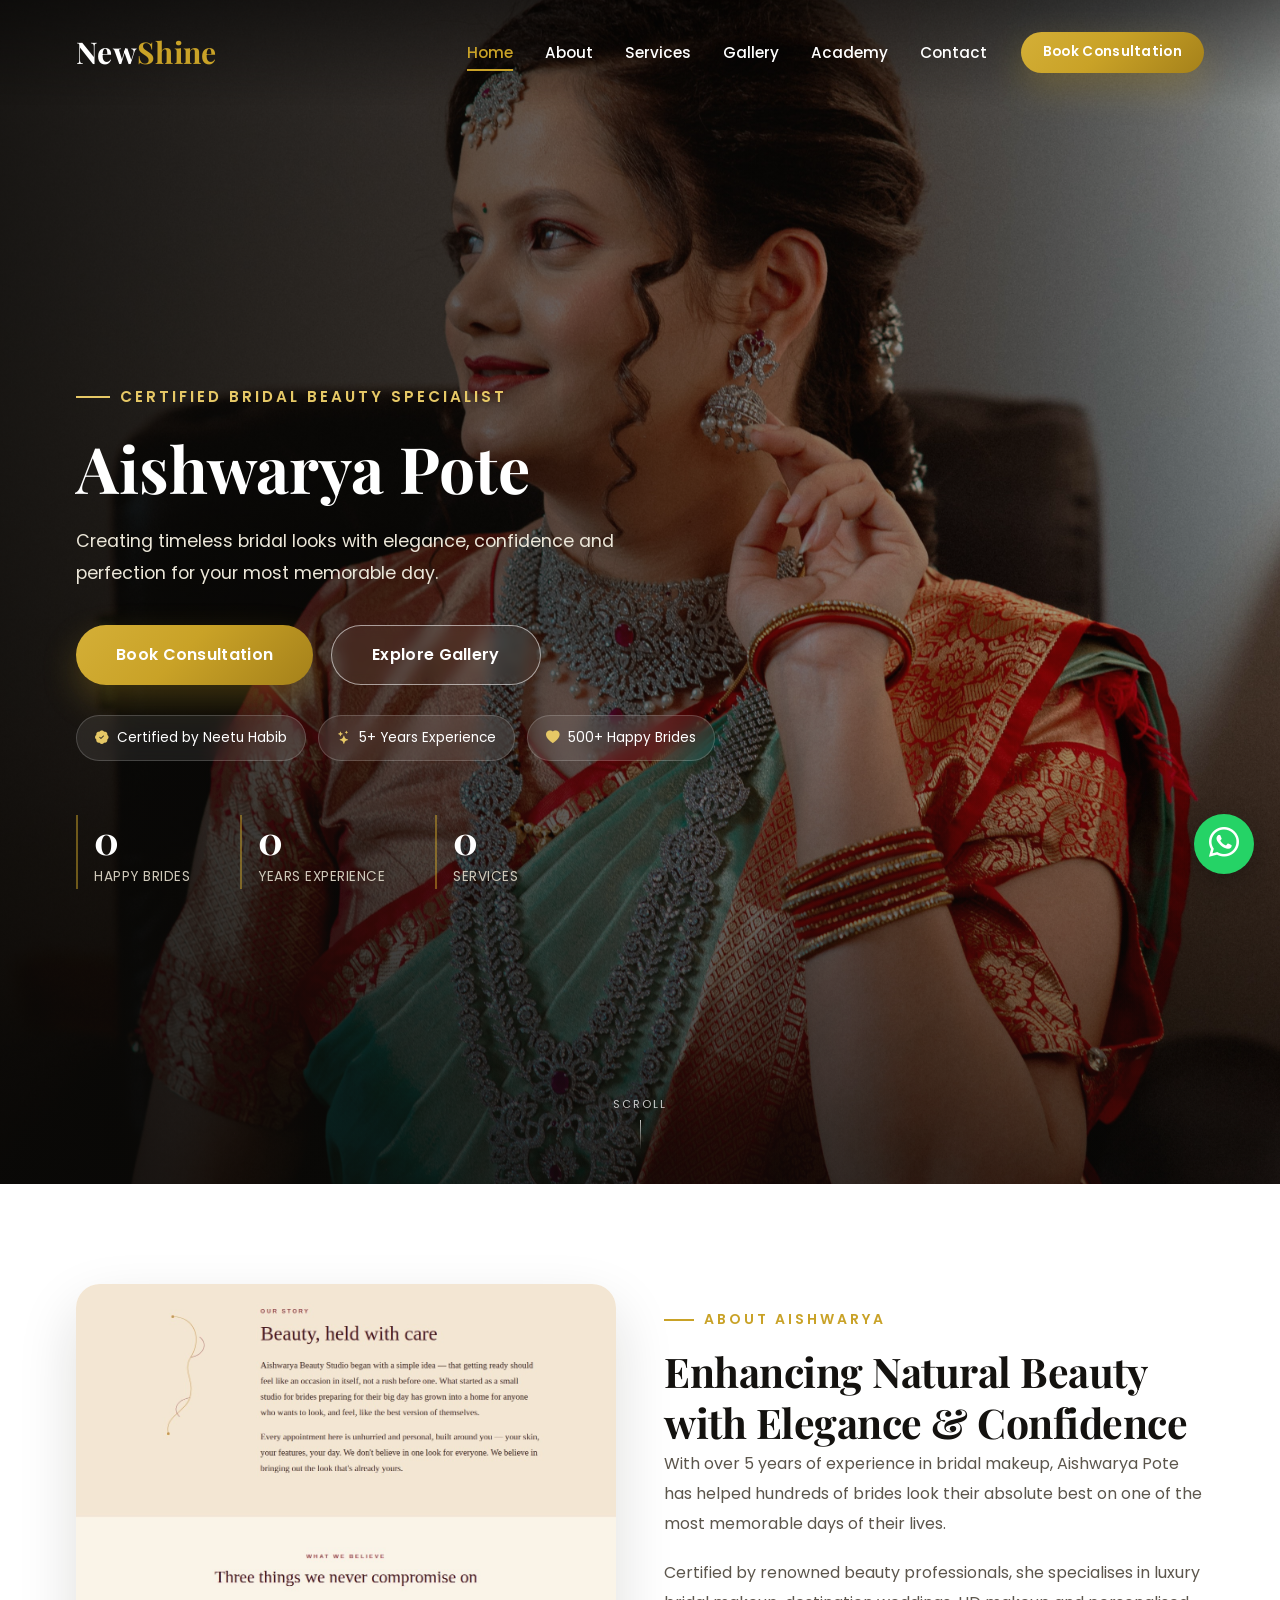
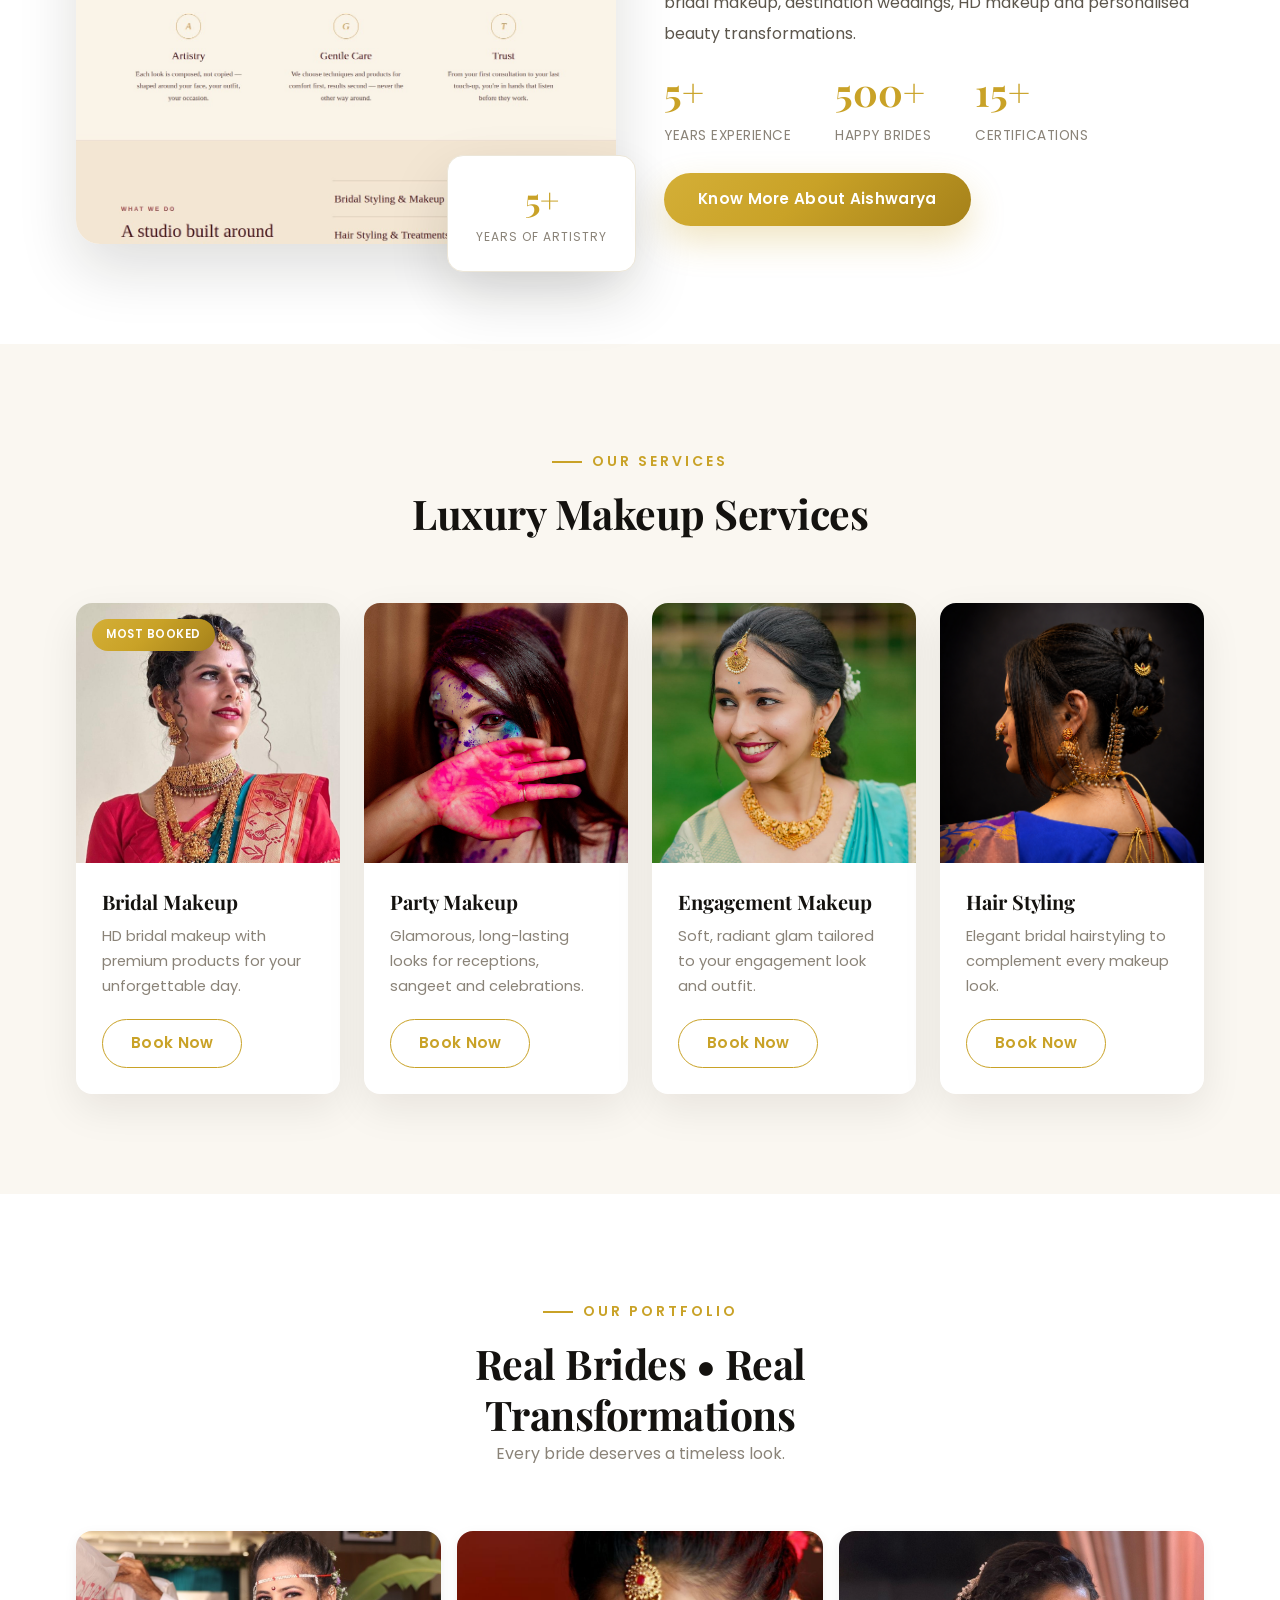
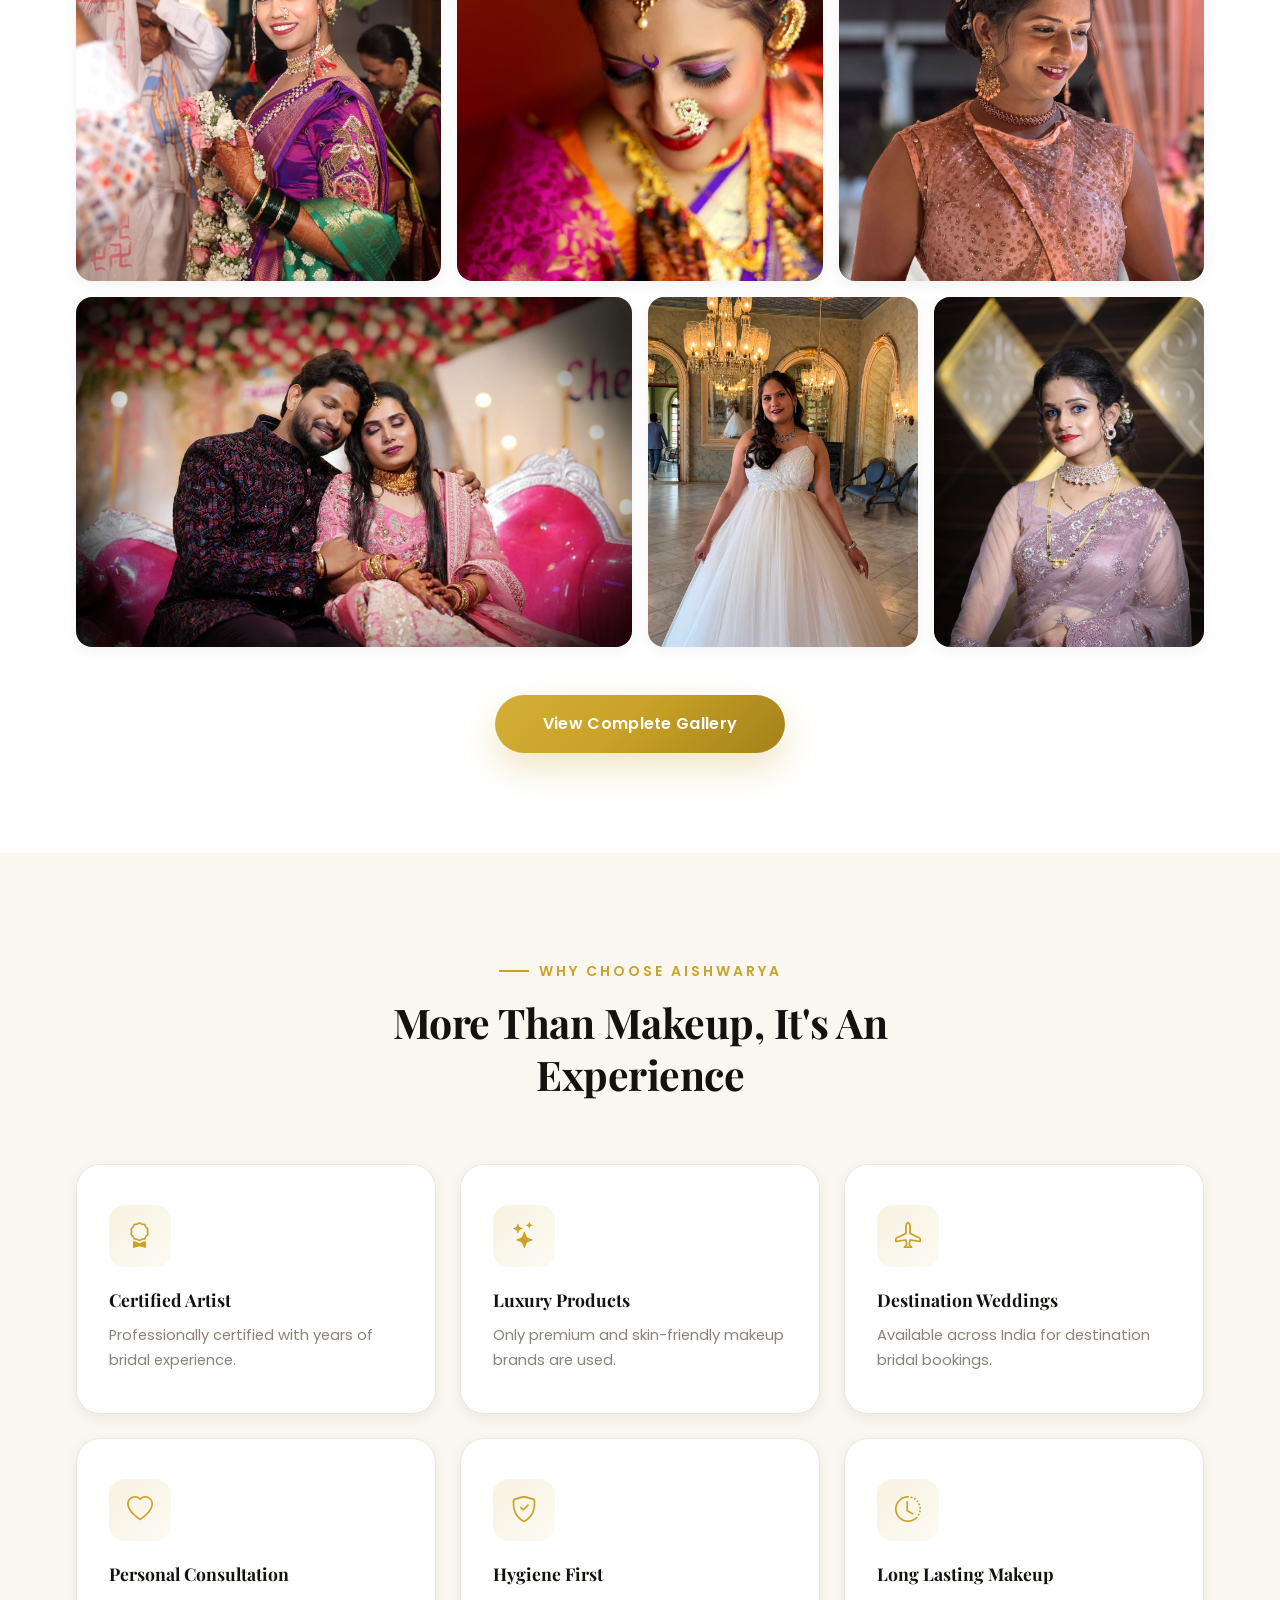
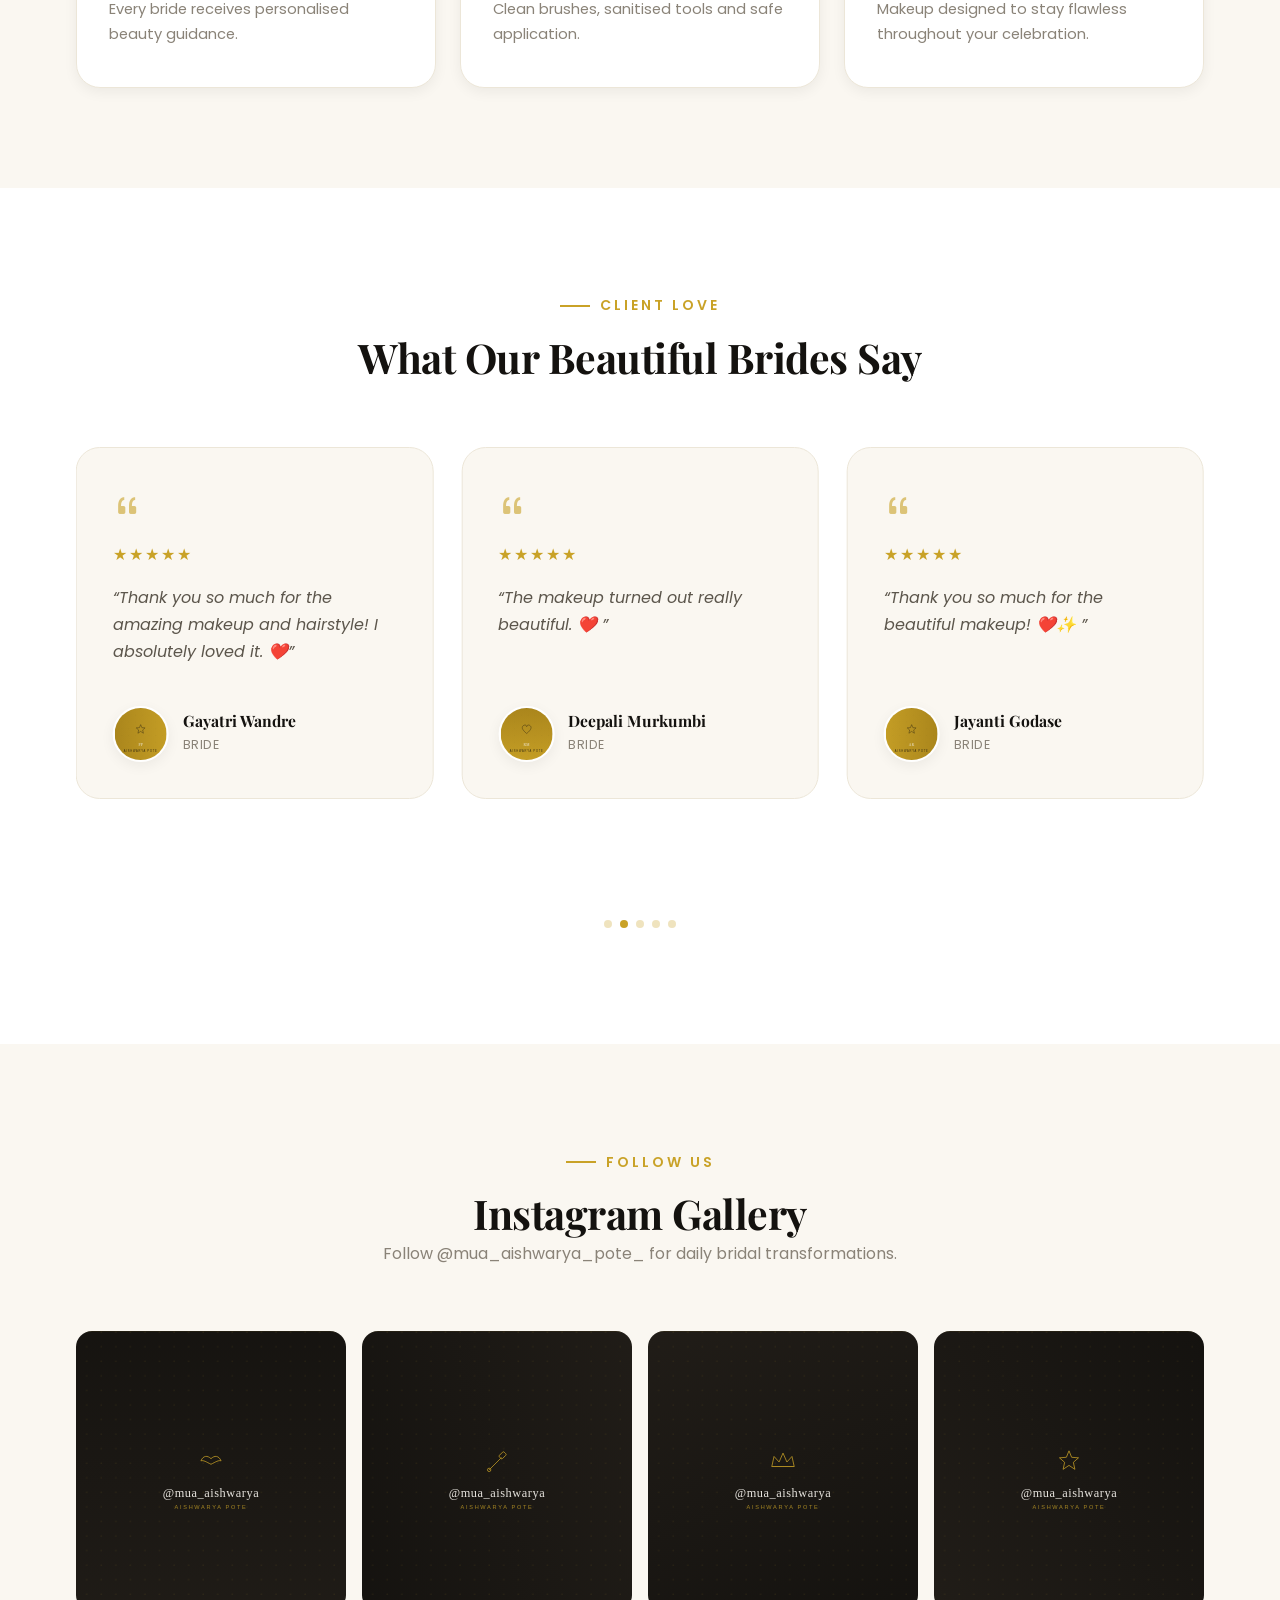
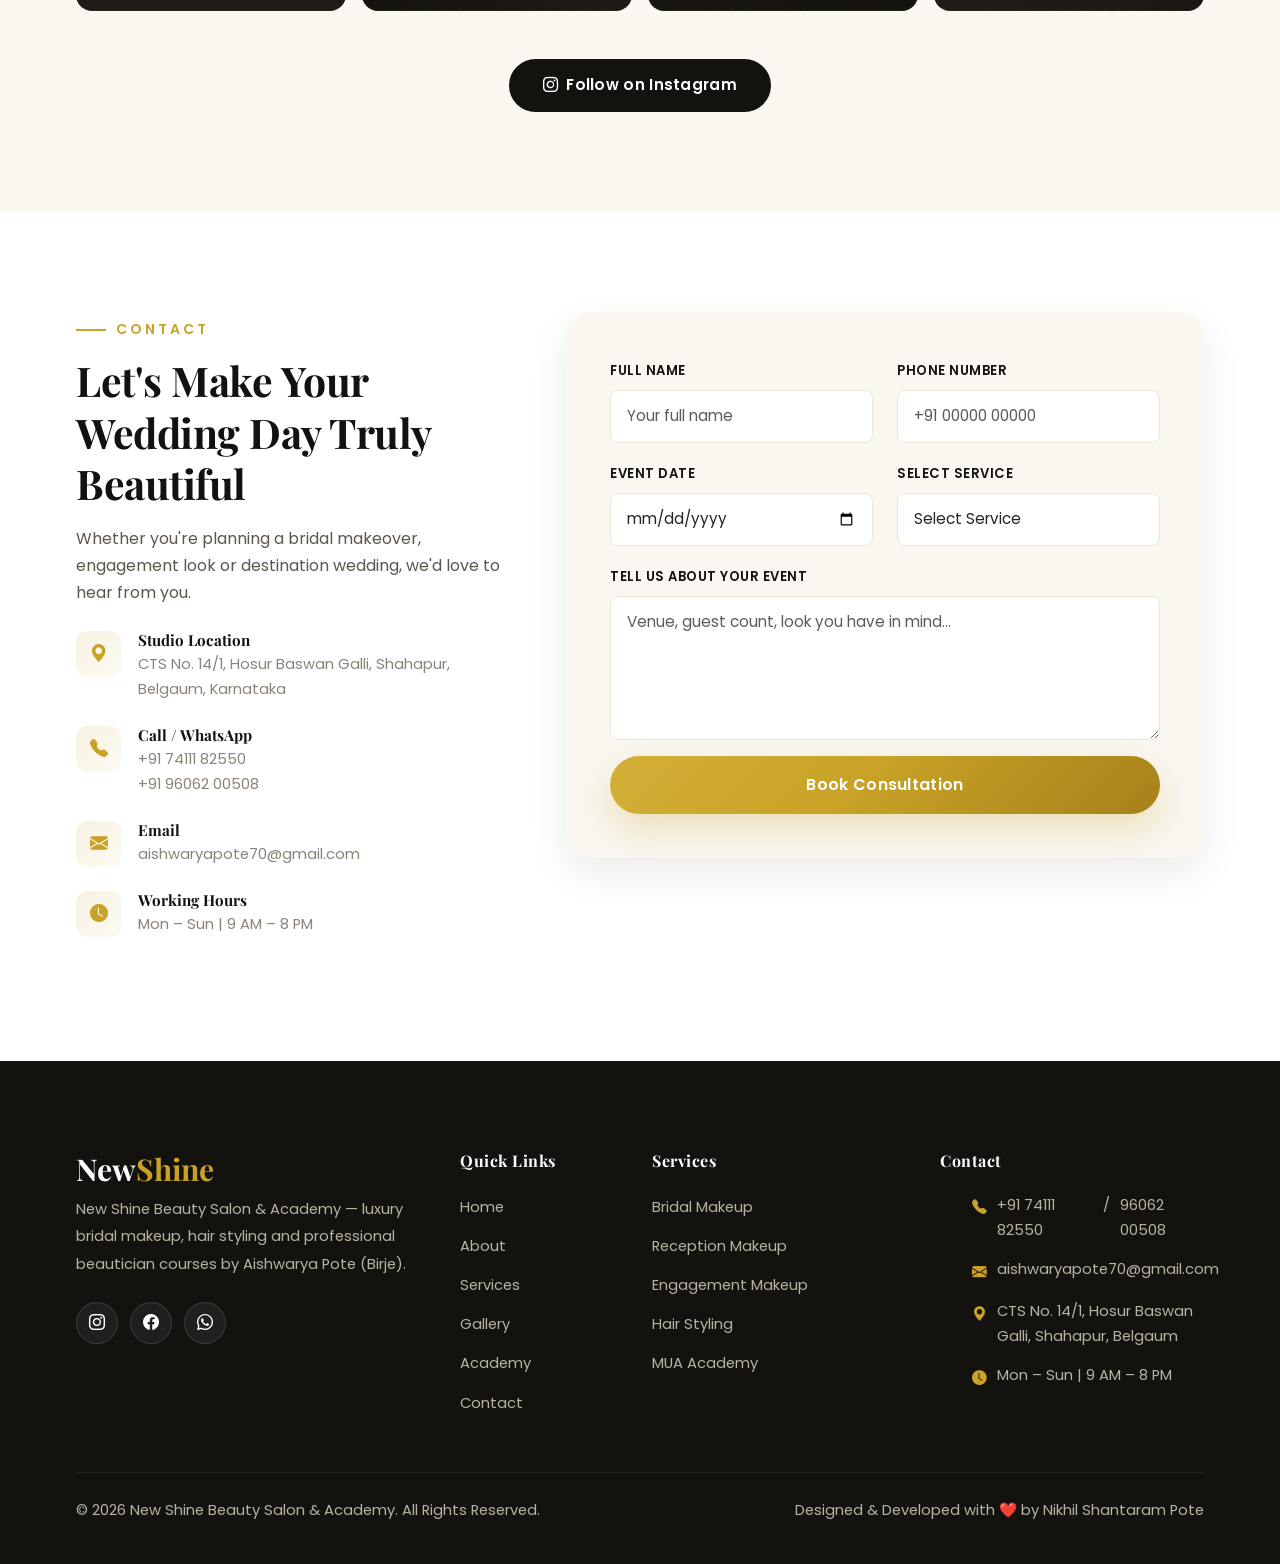
==== commit f2c83a39: "Check Now" ====
--- a/Aishwarya-Beauty-Studio-premium/index.html
+++ b/Aishwarya-Beauty-Studio-premium/index.html
@@ -211,17 +211,19 @@
 
                 <div class="hero-stats">
                   <div>
-                    <h3 class="counter" data-target="500" data-suffix="+">0</h3>
+                    <h3 class="counter+" data-target="500" data-suffix="+">
+                      0
+                    </h3>
                     <p>HAPPY BRIDES</p>
                   </div>
 
                   <div>
-                    <h3 class="counter" data-target="5" data-suffix="+">0</h3>
+                    <h3 class="counter+" data-target="5" data-suffix="+">0</h3>
                     <p>YEARS EXPERIENCE</p>
                   </div>
 
                   <div>
-                    <h3 class="counter" data-target="20">0</h3>
+                    <h3 class="counter+" data-target="20">0</h3>
                     <p>SERVICES</p>
                   </div>
                 </div>
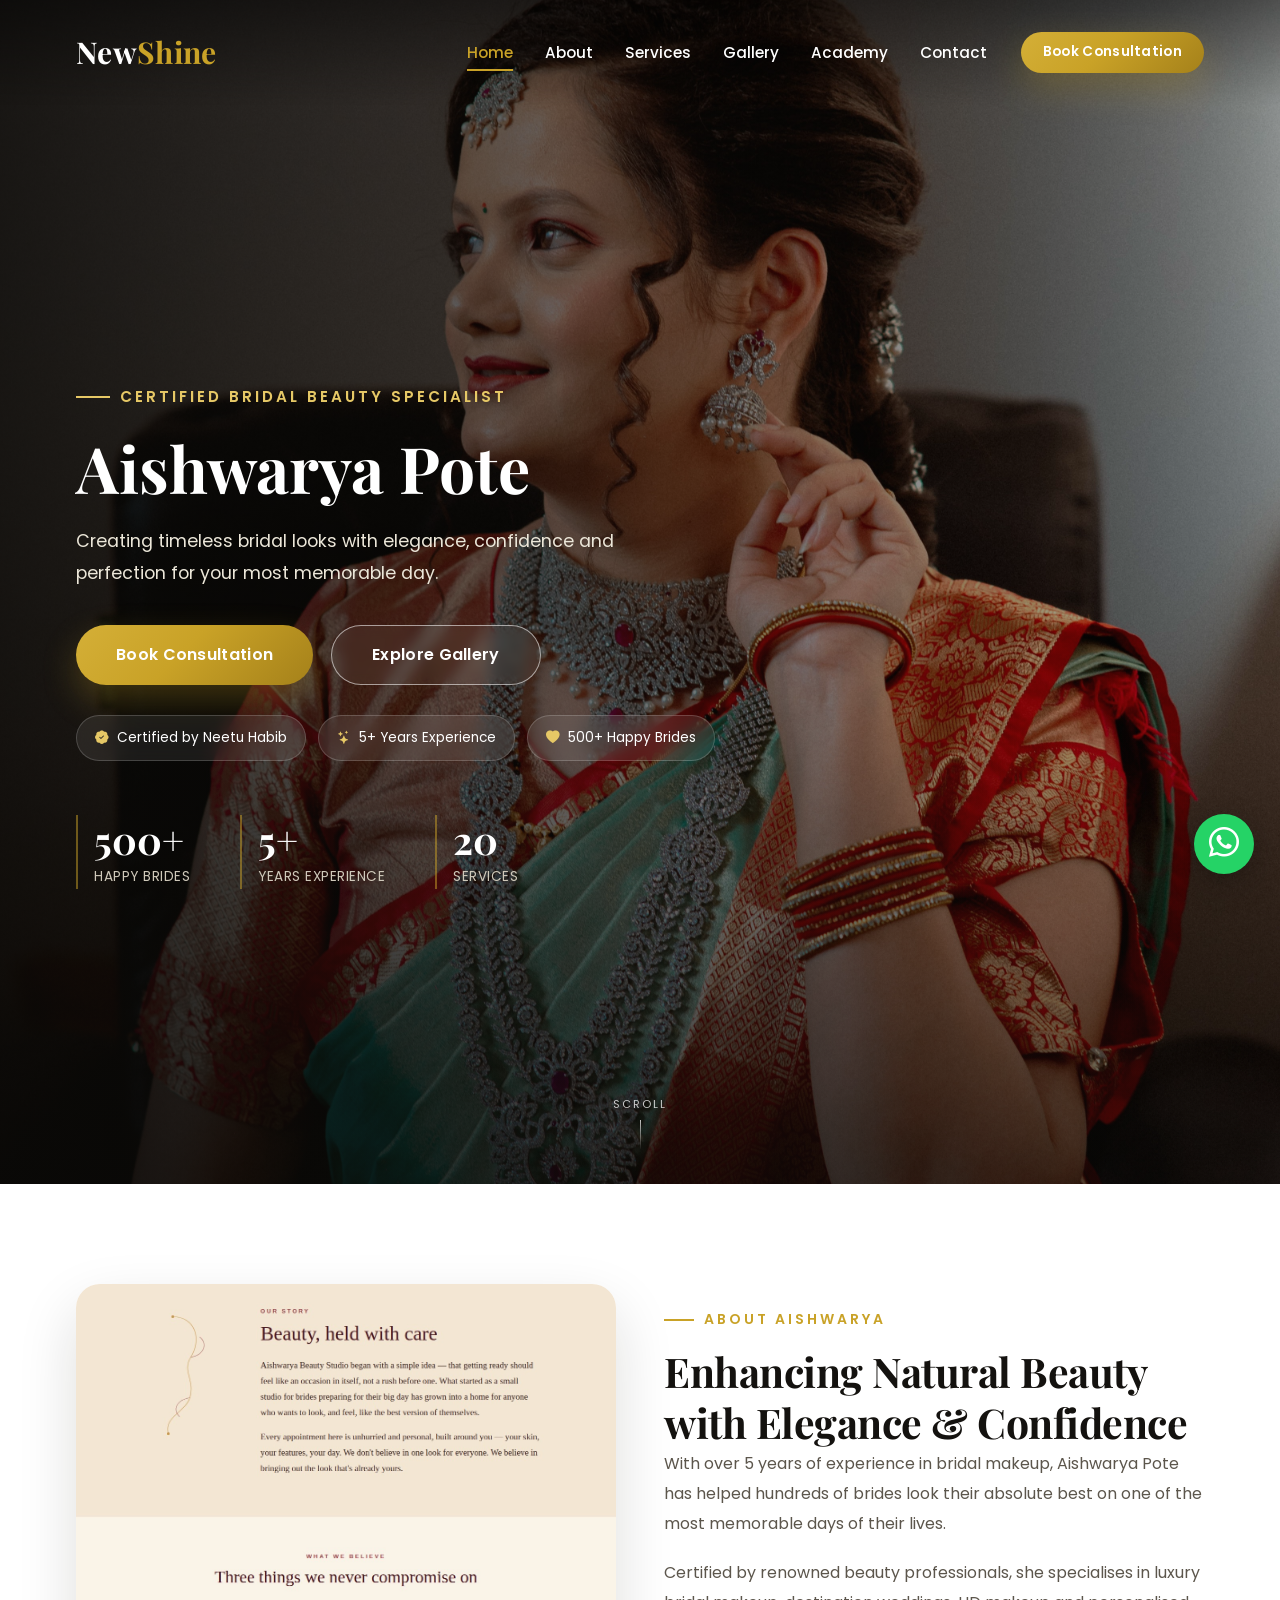
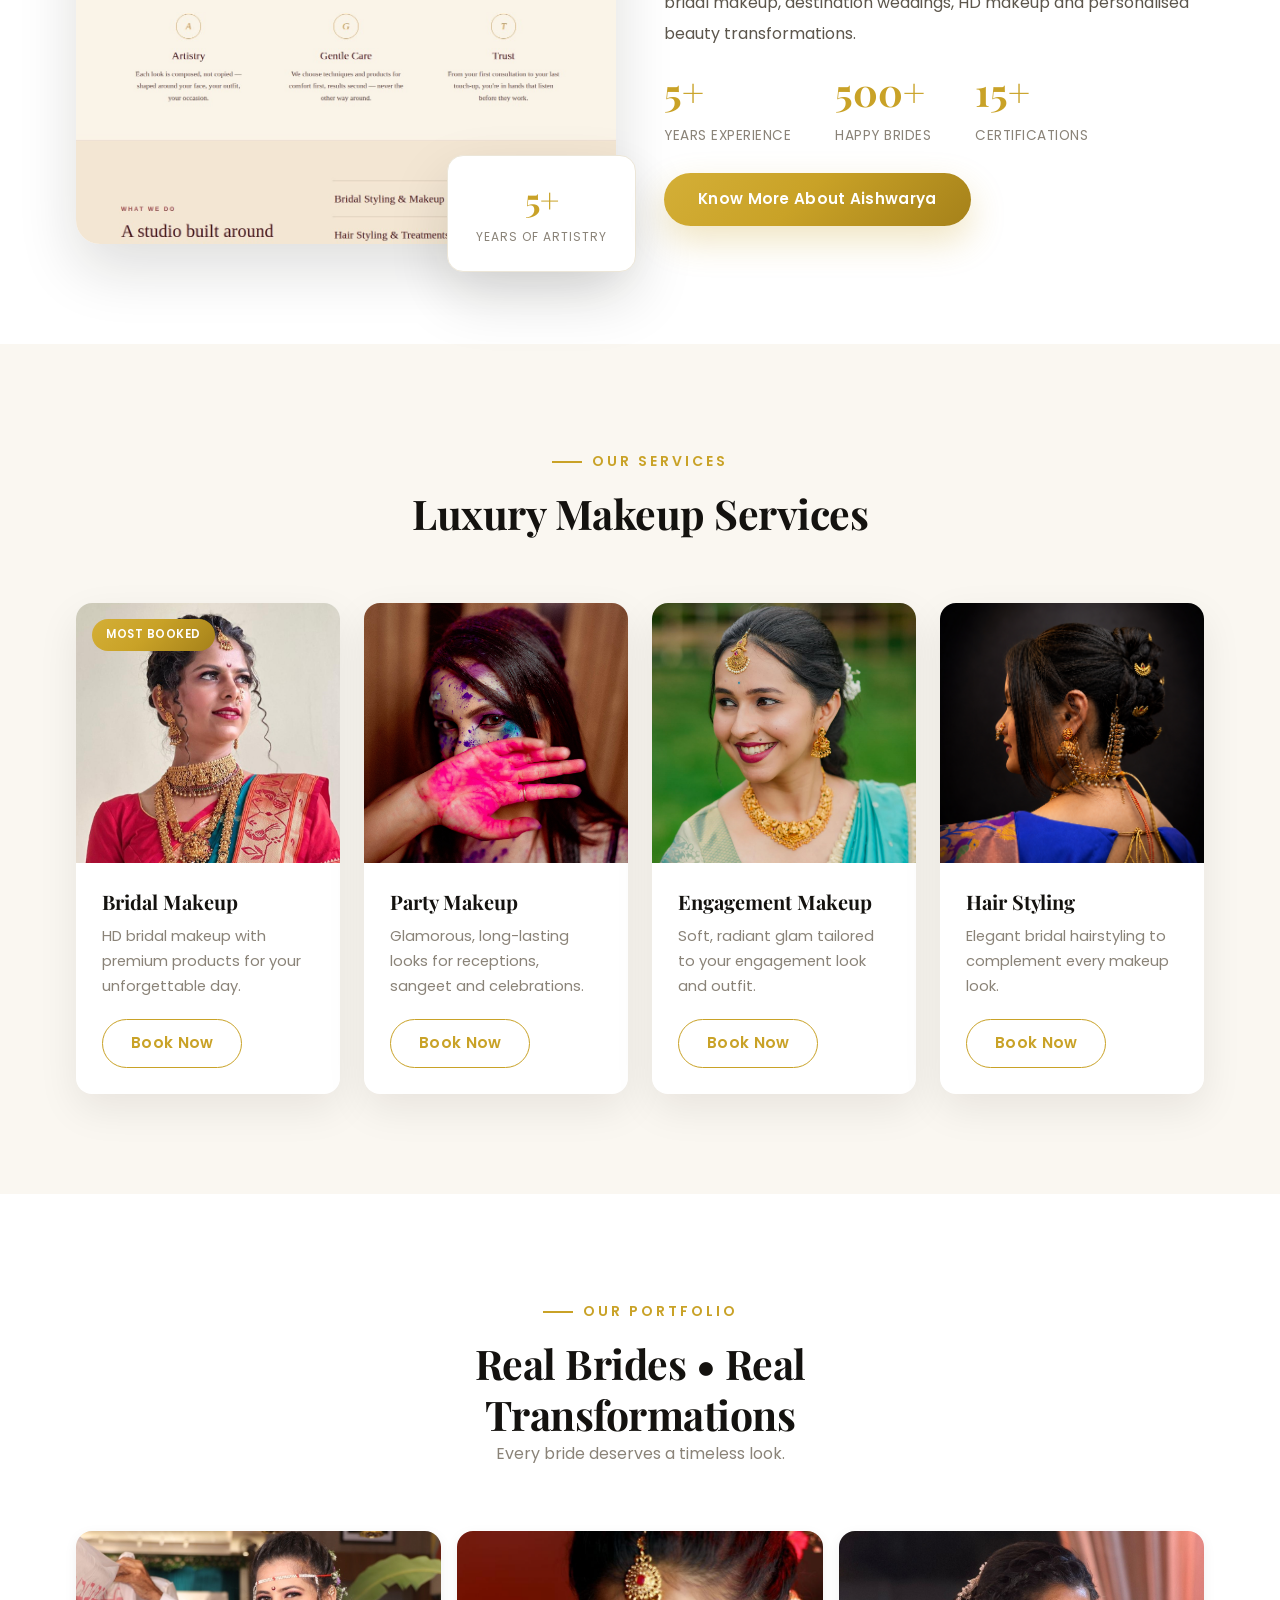
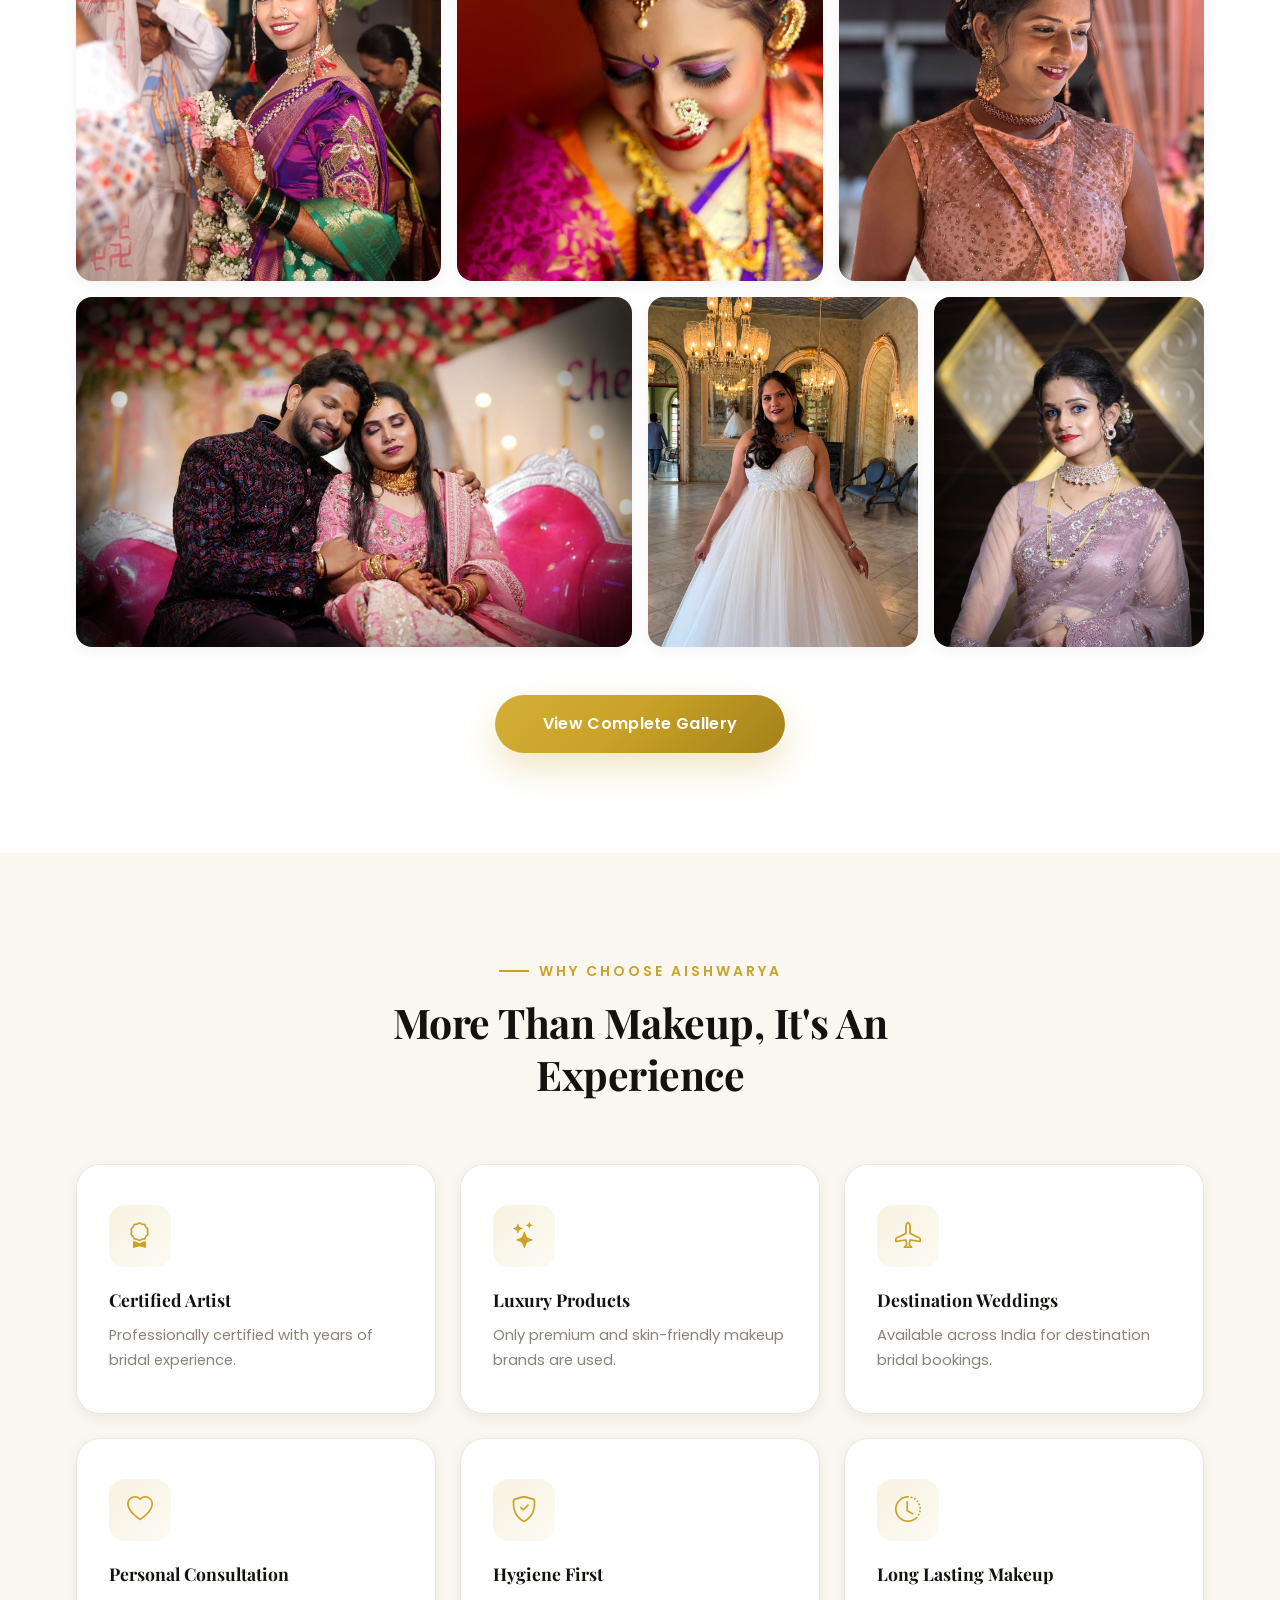
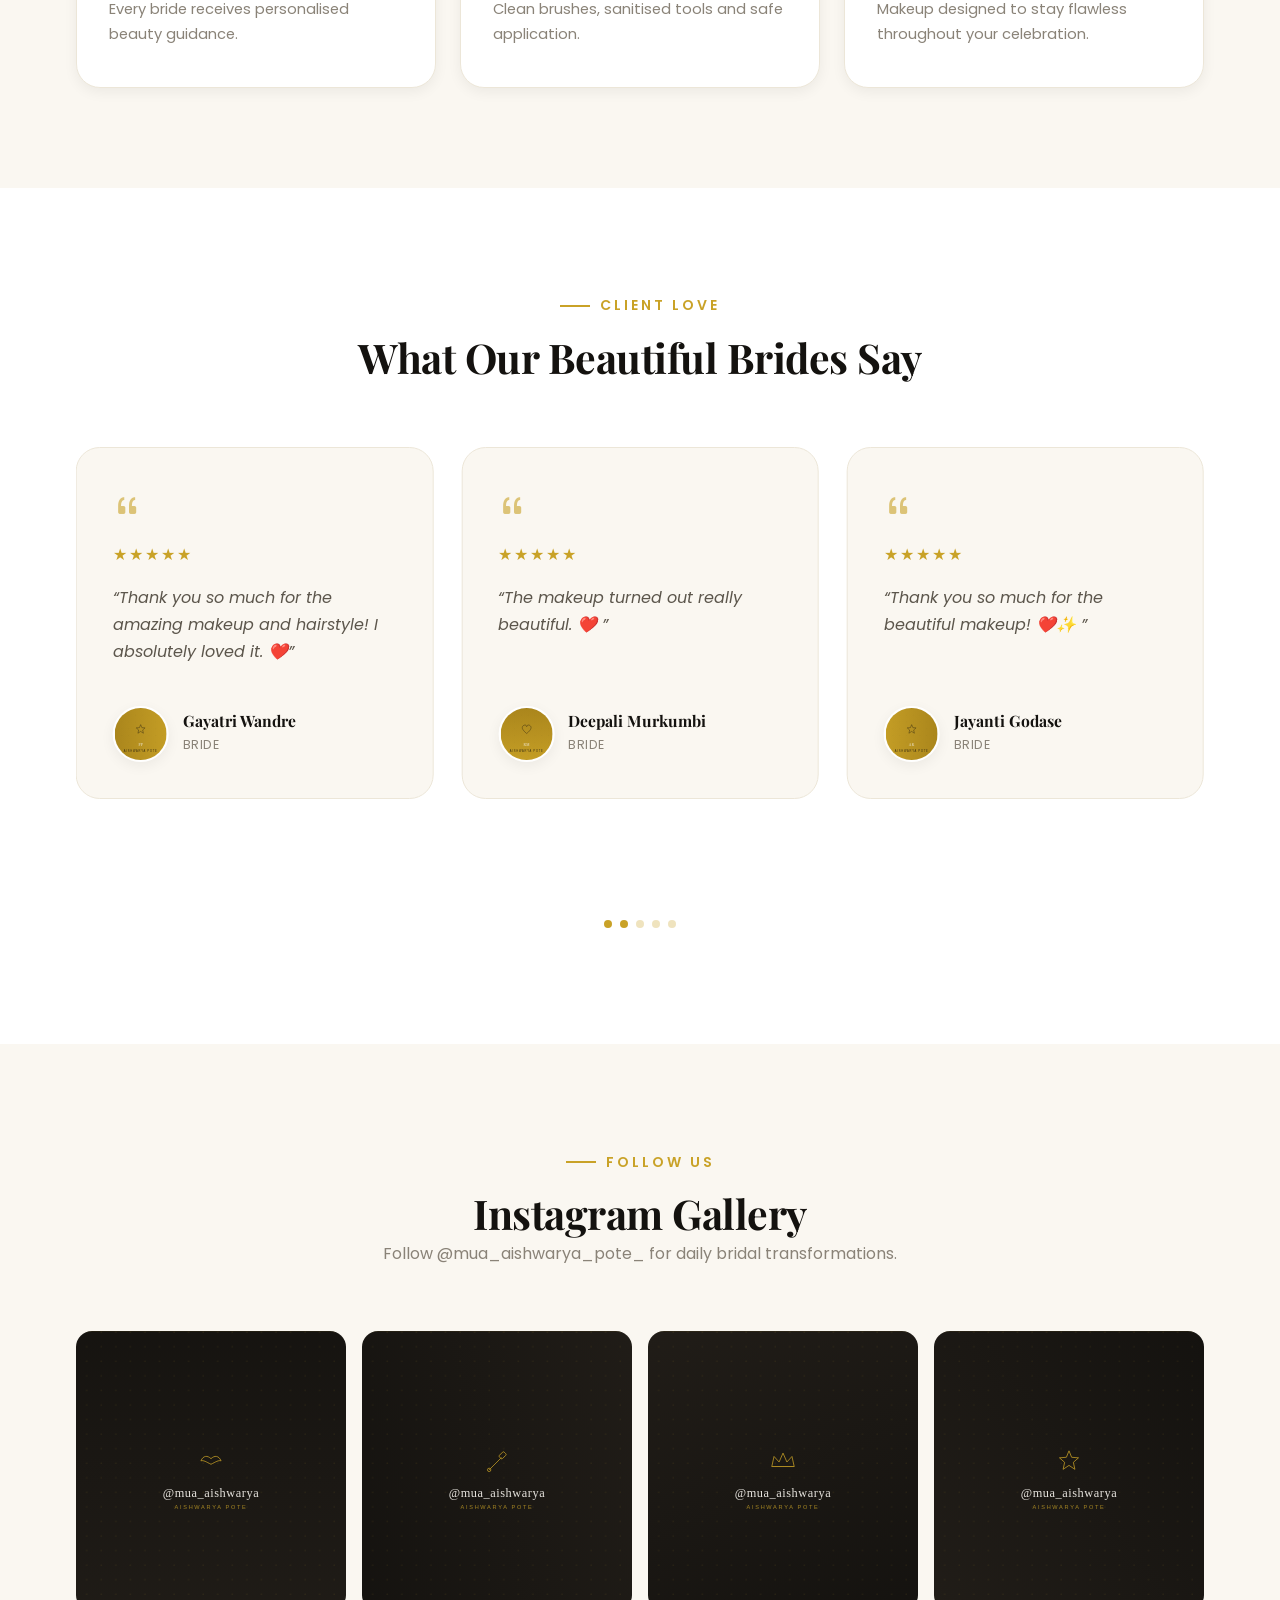
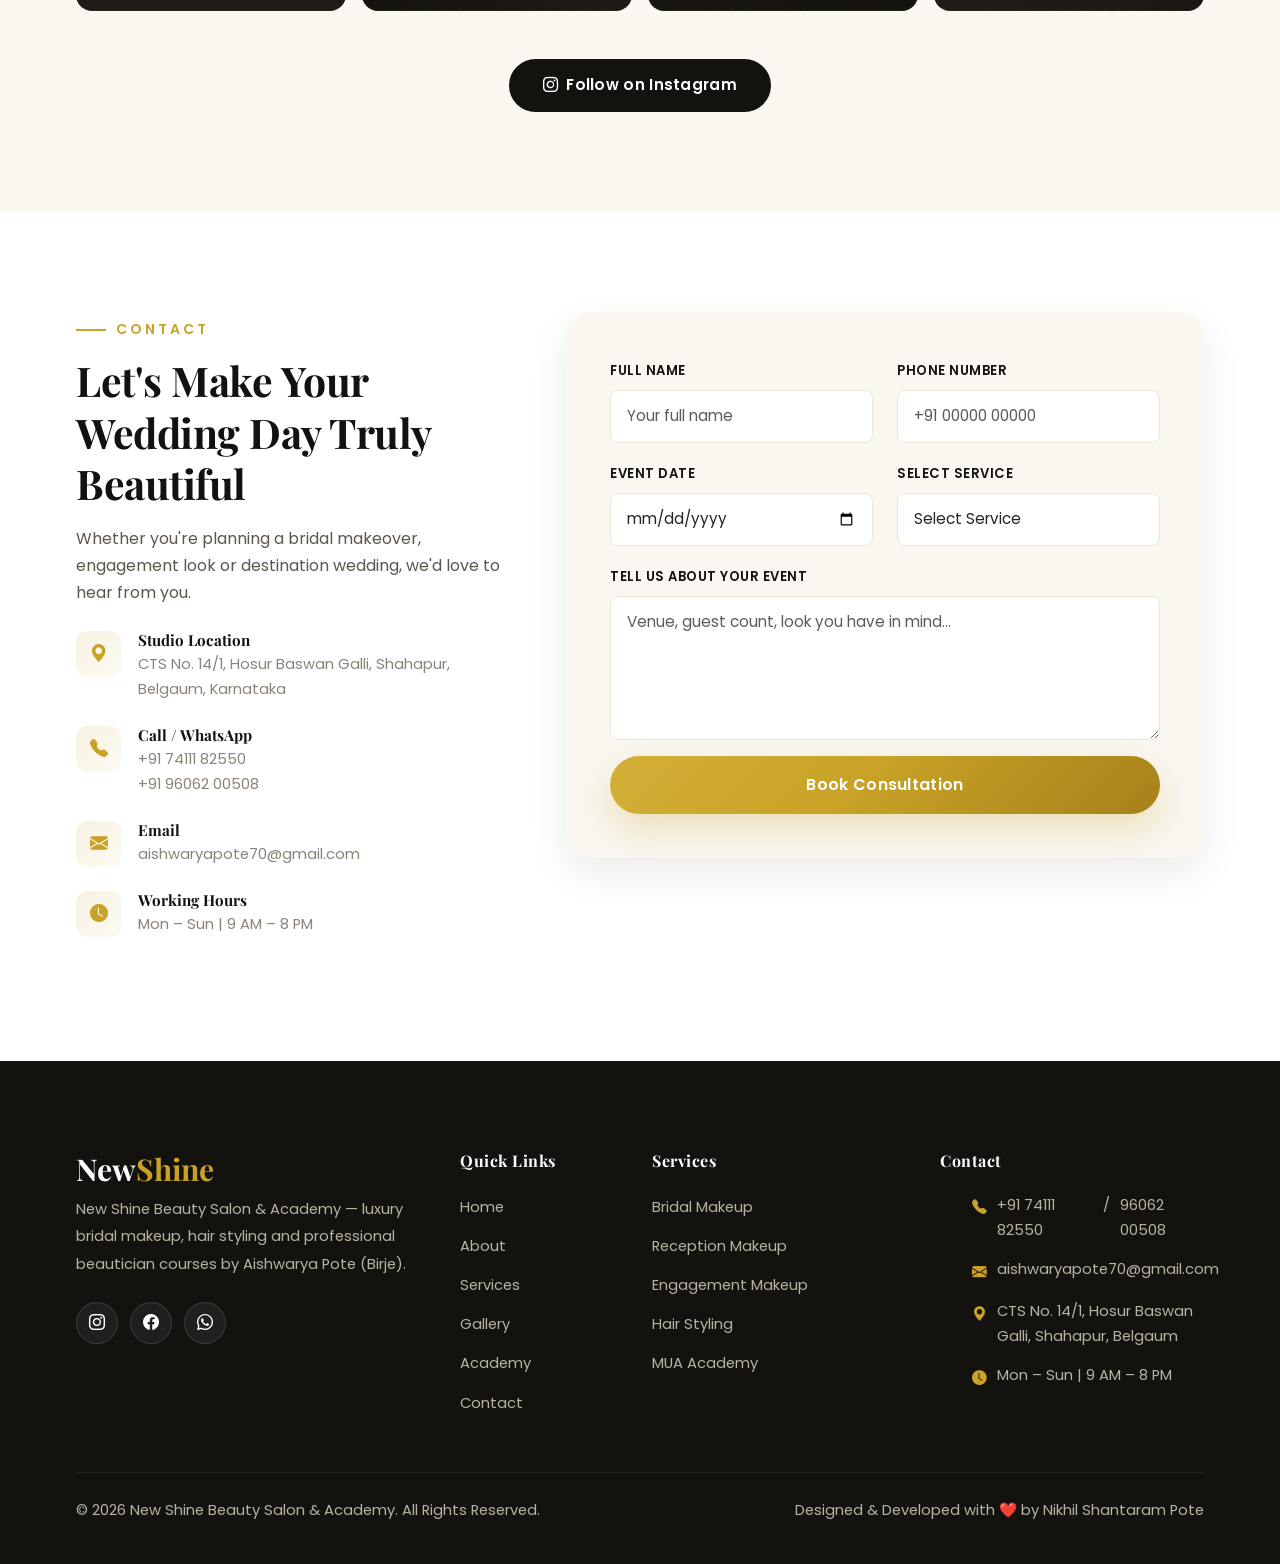
==== commit 59f47c11: "Done" ====
--- a/Aishwarya-Beauty-Studio-premium/index.html
+++ b/Aishwarya-Beauty-Studio-premium/index.html
@@ -211,19 +211,17 @@
 
                 <div class="hero-stats">
                   <div>
-                    <h3 class="counter+" data-target="500" data-suffix="+">
-                      0
-                    </h3>
+                    <h3 class="counter" data-target="500" data-suffix="+">0</h3>
                     <p>HAPPY BRIDES</p>
                   </div>
 
                   <div>
-                    <h3 class="counter+" data-target="5" data-suffix="+">0</h3>
+                    <h3 class="counter" data-target="5" data-suffix="+">0</h3>
                     <p>YEARS EXPERIENCE</p>
                   </div>
 
                   <div>
-                    <h3 class="counter+" data-target="20">0</h3>
+                    <h3 class="counter" data-target="20">0</h3>
                     <p>SERVICES</p>
                   </div>
                 </div>
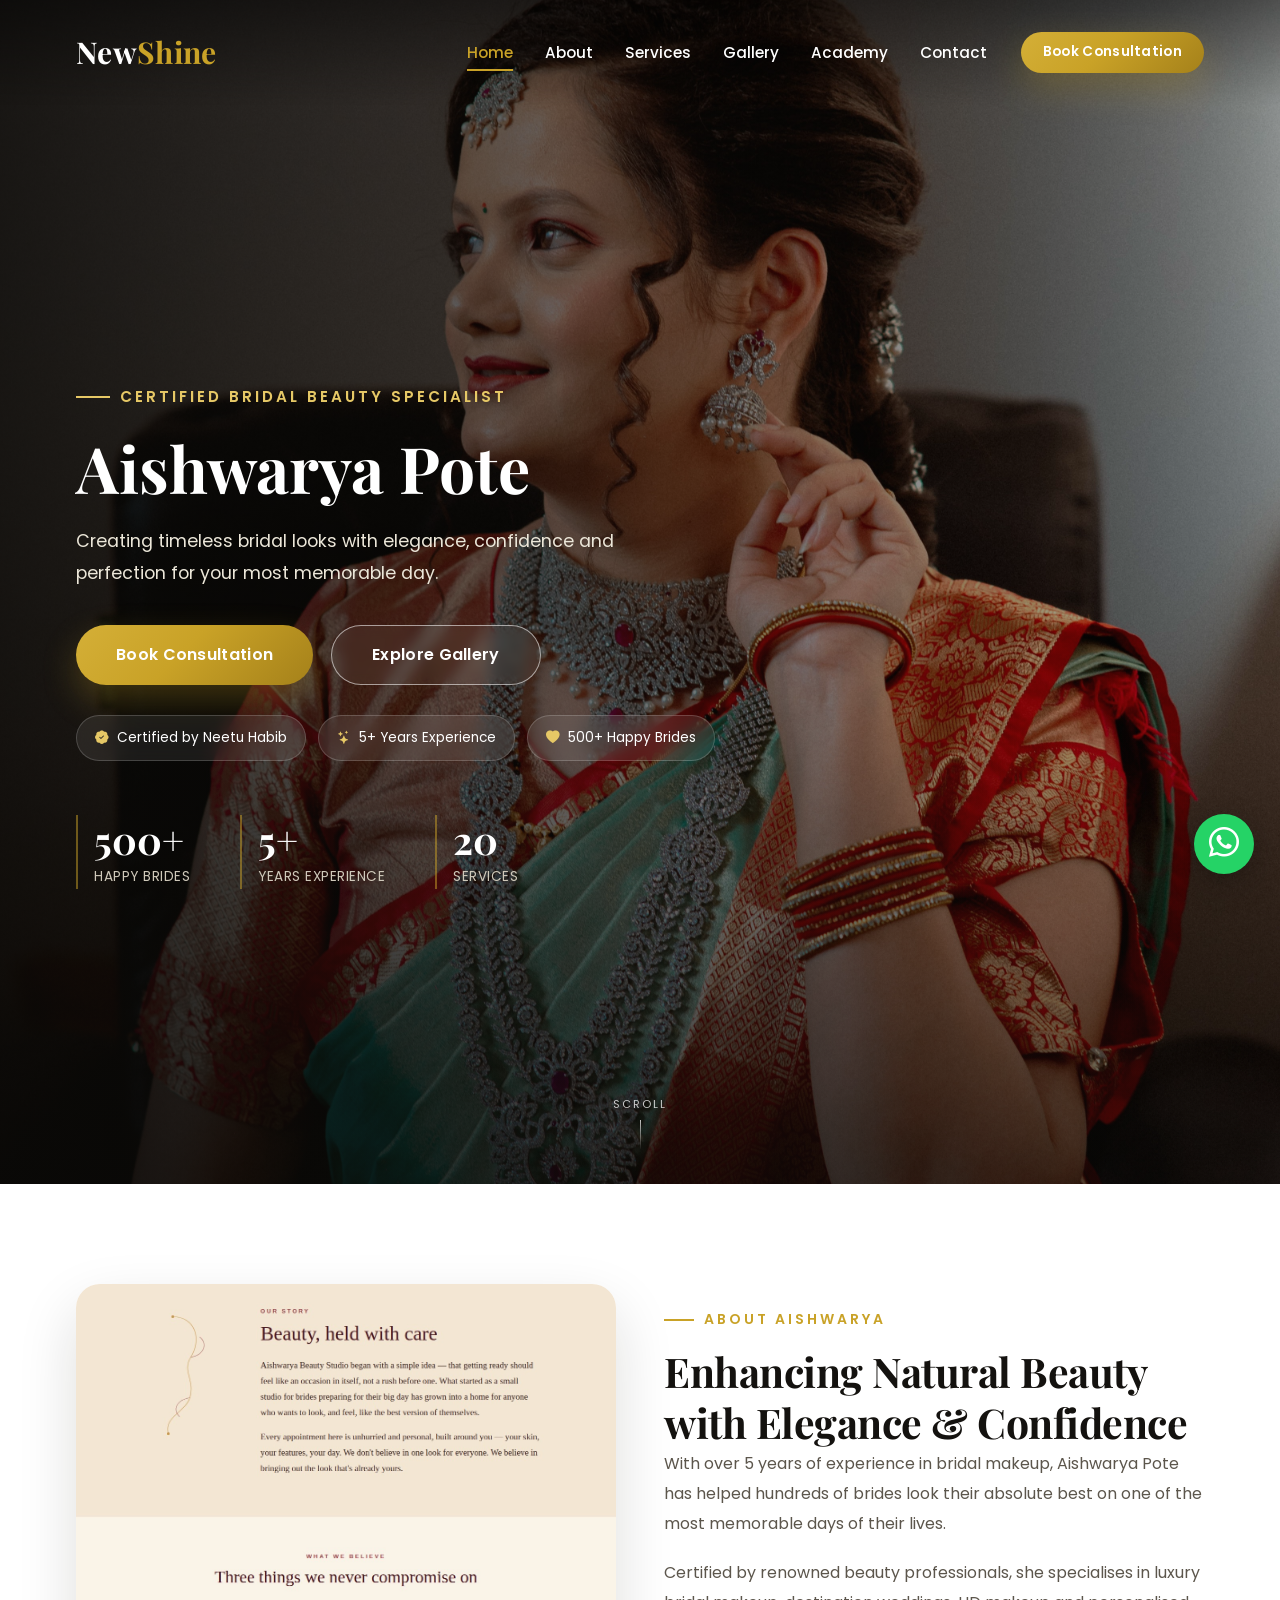
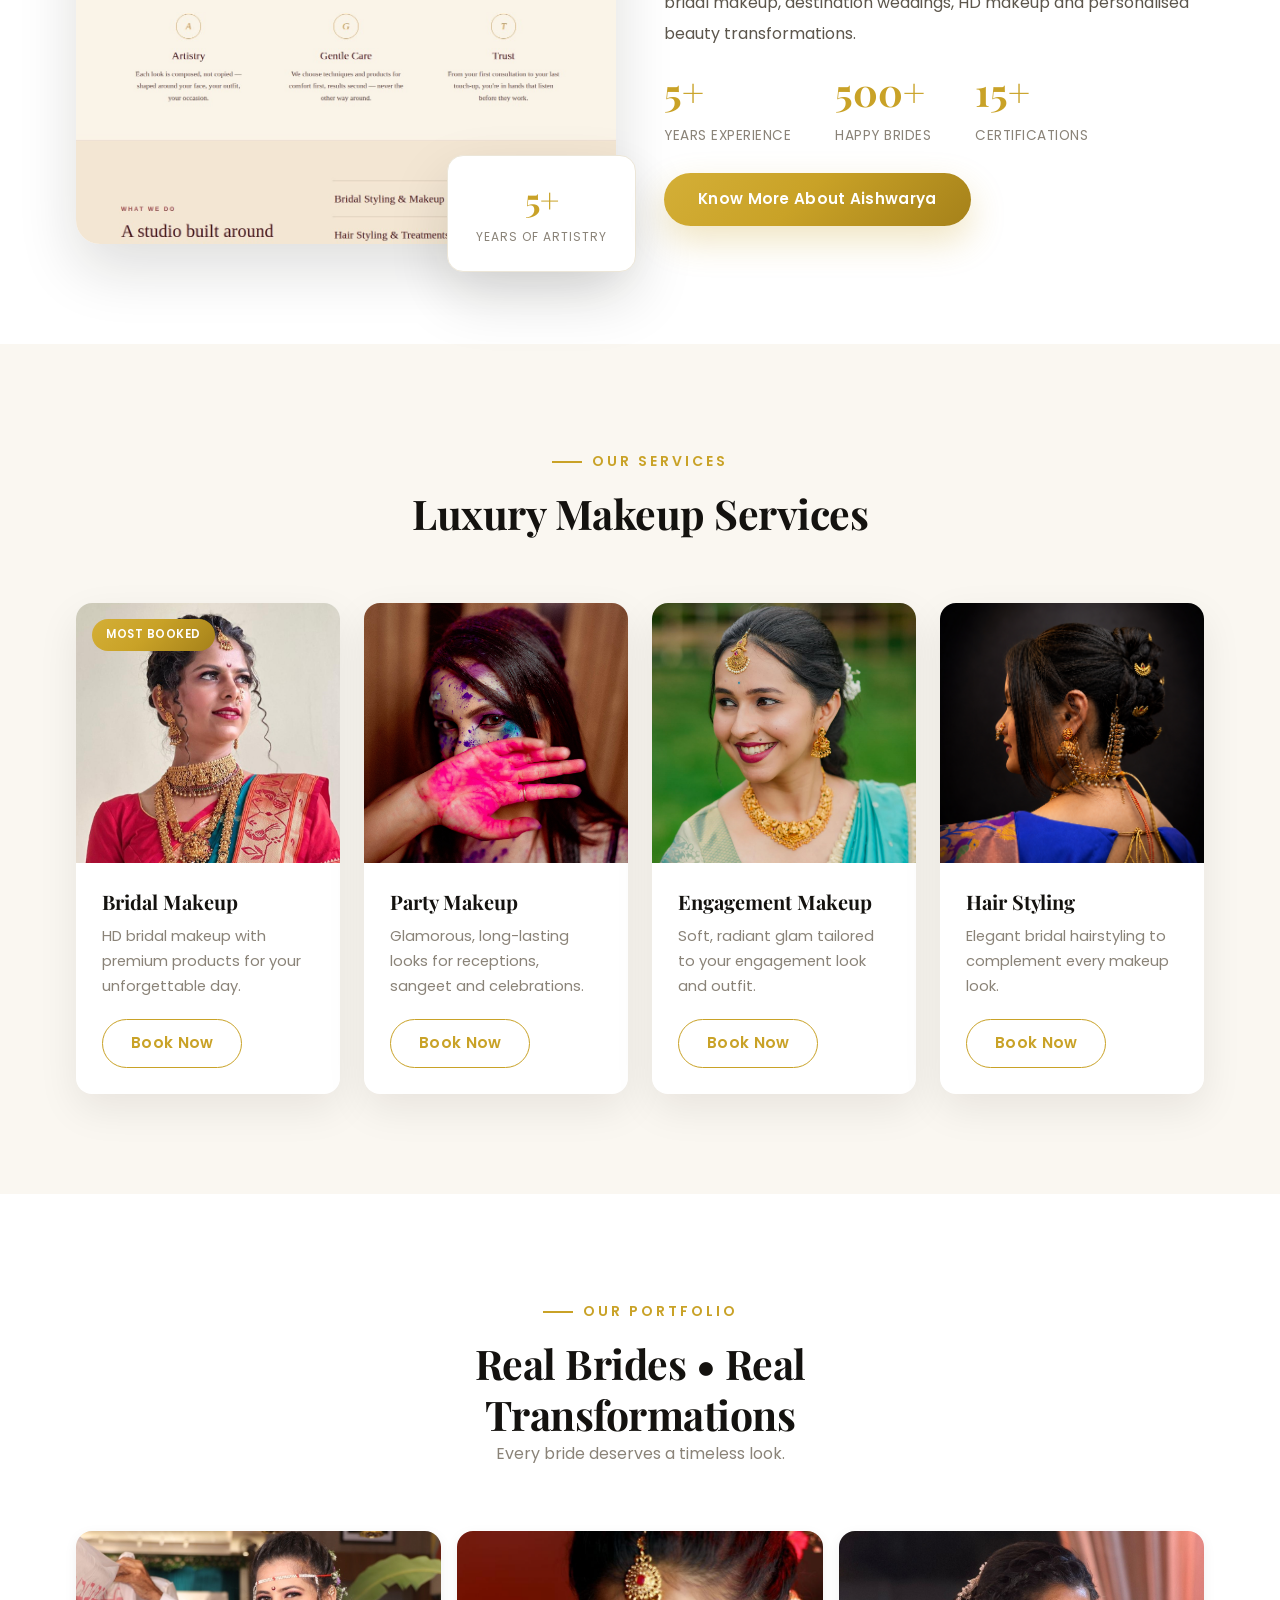
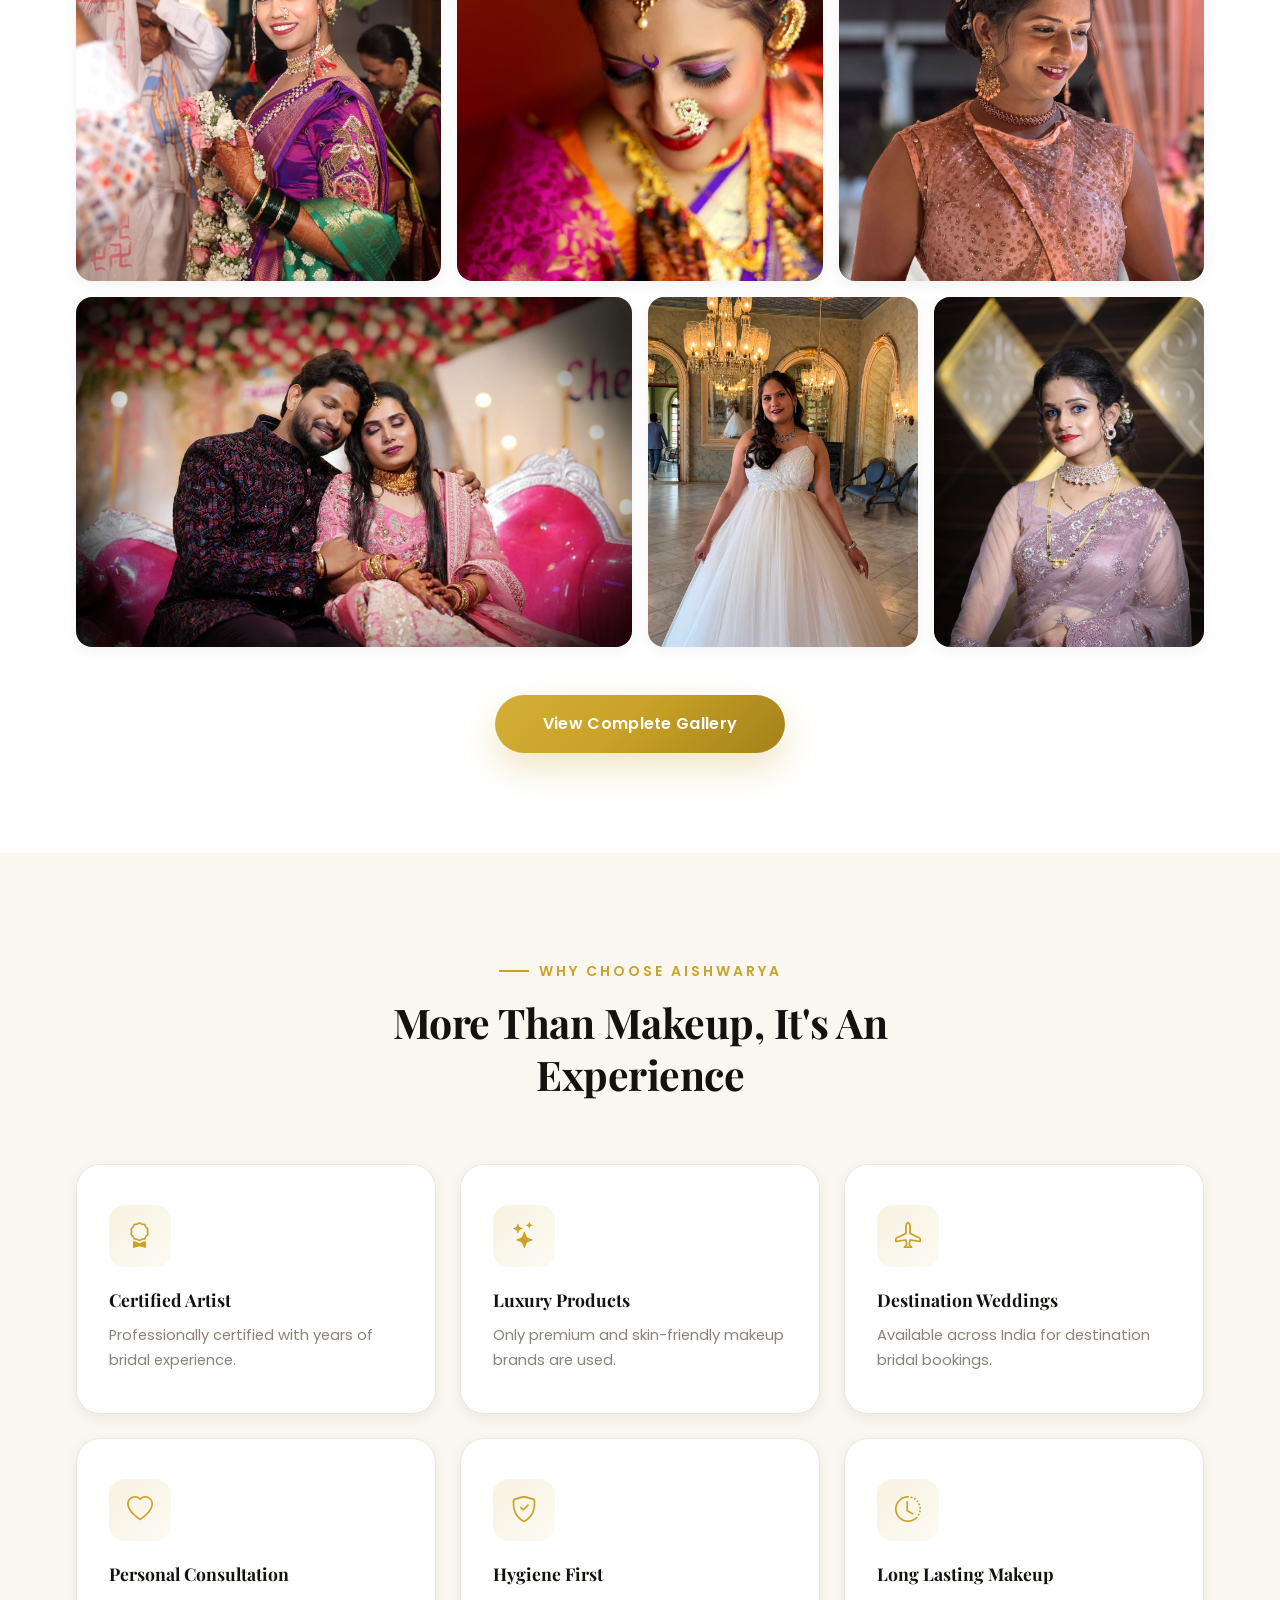
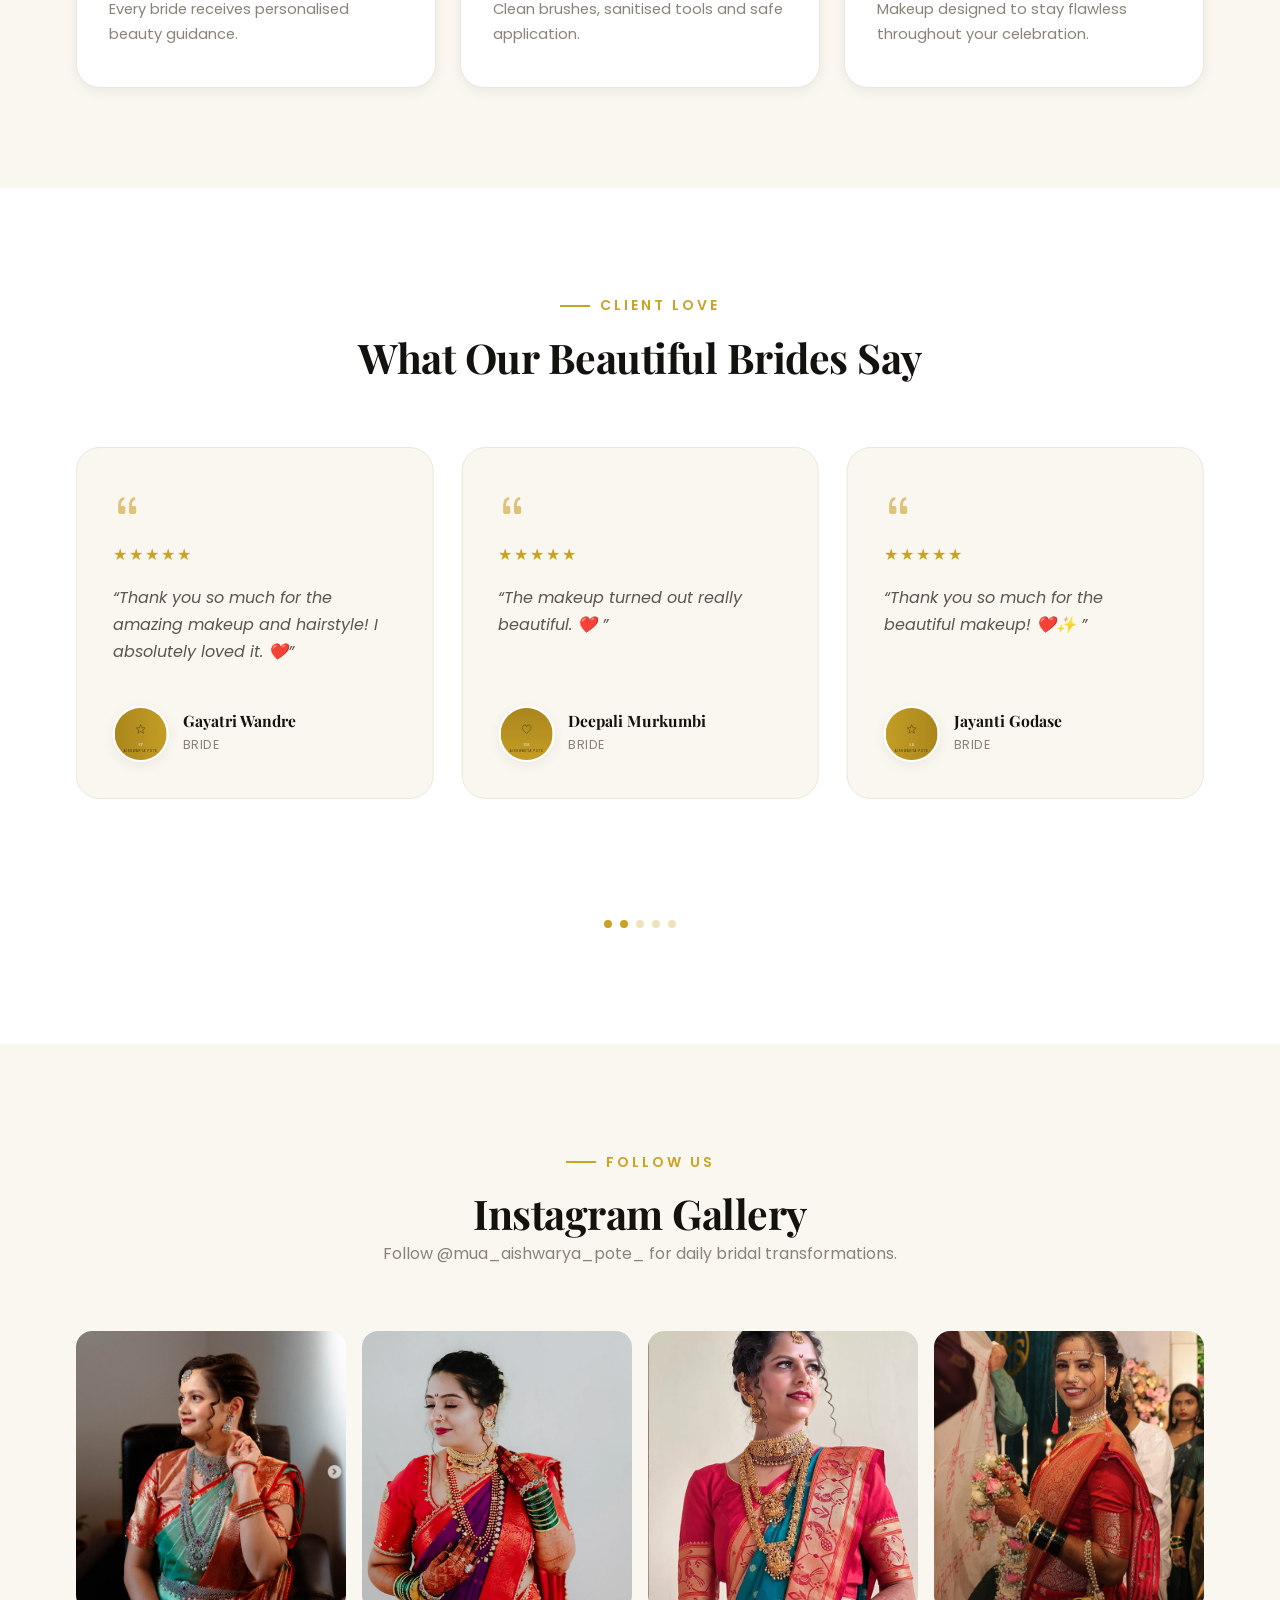
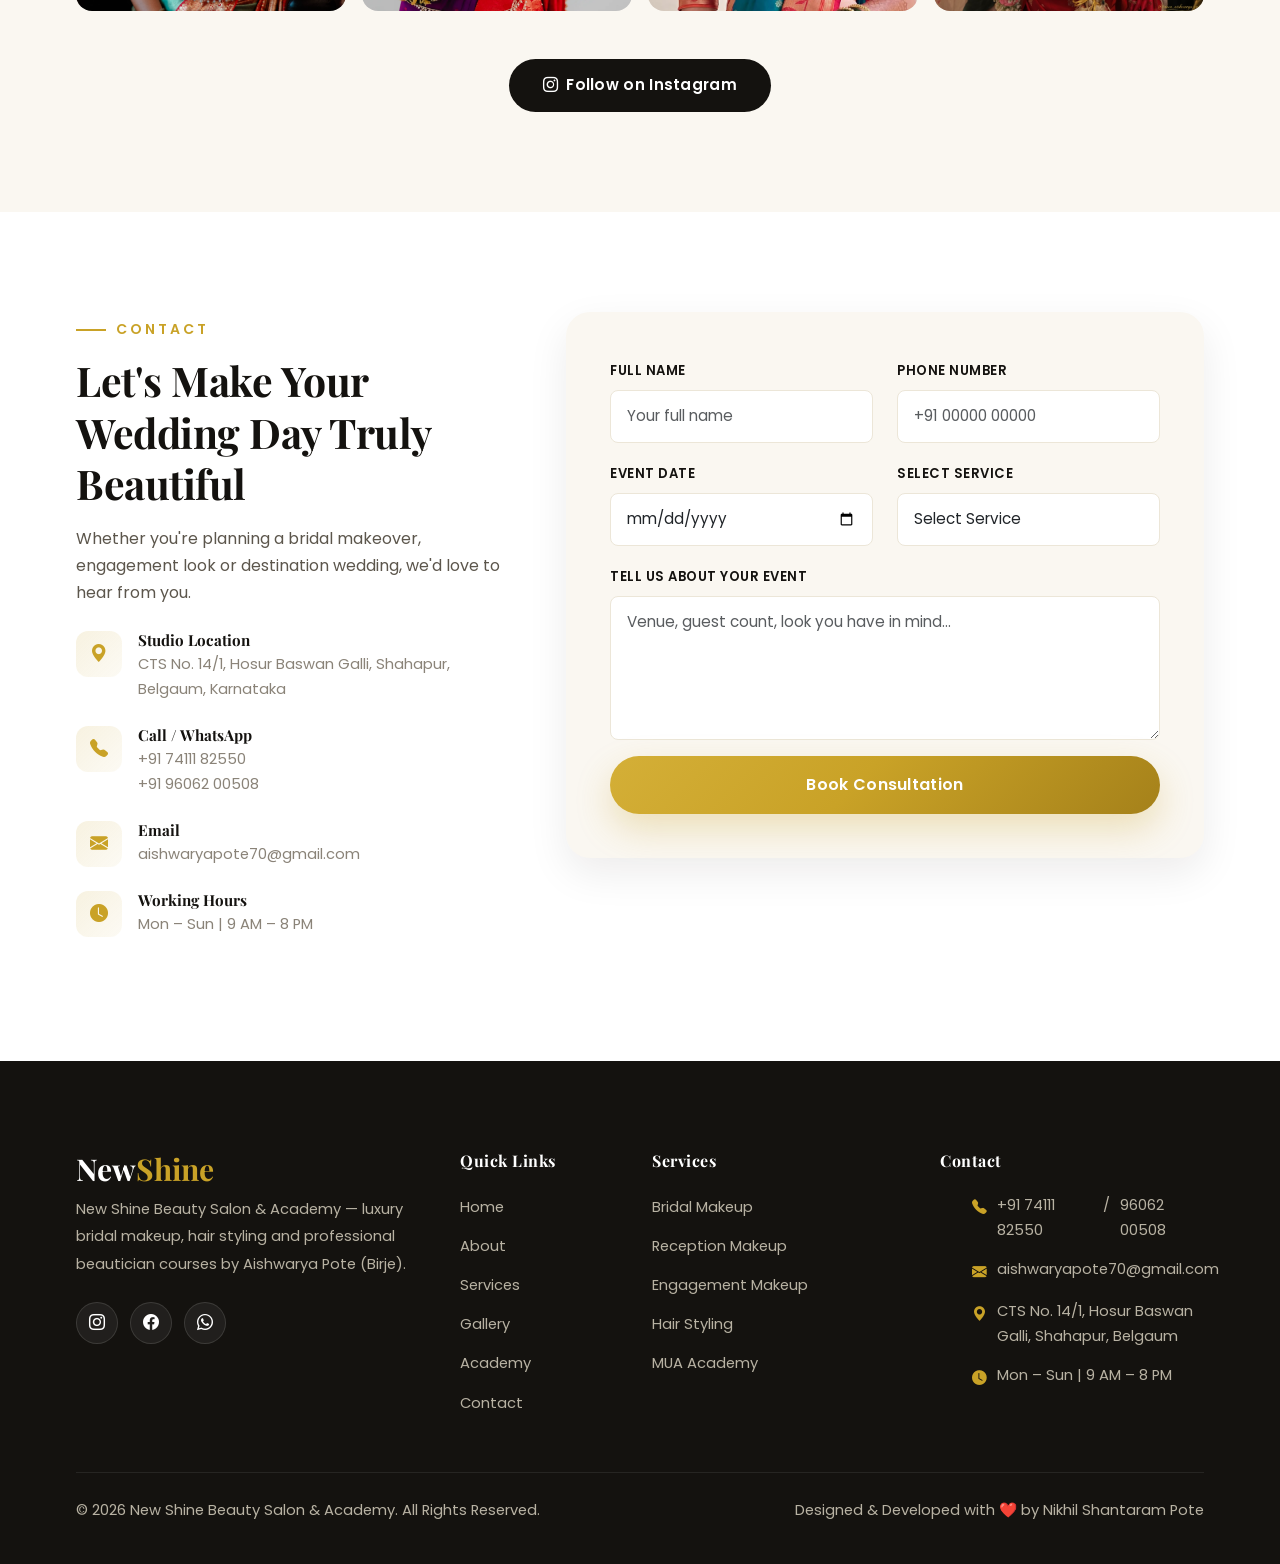
==== commit f637221d: "Insta Images Changed" ====
--- a/Aishwarya-Beauty-Studio-premium/index.html
+++ b/Aishwarya-Beauty-Studio-premium/index.html
@@ -740,7 +740,7 @@
                   class="instagram-item"
                 >
                   <img
-                    src="assets/images/instagram/insta1.svg"
+                    src="assets/images/instagram/insta1.png"
                     class="instagram-img"
                     alt="Instagram post 1"
                     loading="lazy"
@@ -759,7 +759,7 @@
                   class="instagram-item"
                 >
                   <img
-                    src="assets/images/instagram/insta2.svg"
+                    src="assets/images/instagram/insta2.png"
                     class="instagram-img"
                     alt="Instagram post 2"
                     loading="lazy"
@@ -773,12 +773,12 @@
             <div class="col-6 col-md-3" data-aos="fade-up" data-aos-delay="160">
               <div class="instagram-item">
                 <a
-                  href="https://www.instagram.com/p/CwS9MLWBRVk/?utm_source=ig_web_copy_link&igsh=MzRlODBiNWFlZA=="
+                  href="https://www.instagram.com/p/CsbkqIFh7X2/?utm_source=ig_web_copy_link&igsh=MzRlODBiNWFlZA=="
                   target="_blank"
                   class="instagram-item"
                 >
                   <img
-                    src="assets/images/instagram/insta3.svg"
+                    src="assets/images/instagram/insta3.png"
                     class="instagram-img"
                     alt="Instagram post 3"
                     loading="lazy"
@@ -792,12 +792,12 @@
             <div class="col-6 col-md-3" data-aos="fade-up" data-aos-delay="240">
               <div class="instagram-item">
                 <a
-                  href="https://www.instagram.com/p/Ci8PRaKBW-x/?utm_source=ig_web_copy_link&igsh=MzRlODBiNWFlZA=="
+                  href="https://www.instagram.com/p/DZ_nSEjGW7-/?utm_source=ig_web_copy_link&igsh=MzRlODBiNWFlZA=="
                   target="_blank"
                   class="instagram-item"
                 >
                   <img
-                    src="assets/images/instagram/insta4.svg"
+                    src="assets/images/instagram/insta4.png"
                     class="instagram-img"
                     alt="Instagram post 4"
                     loading="lazy"
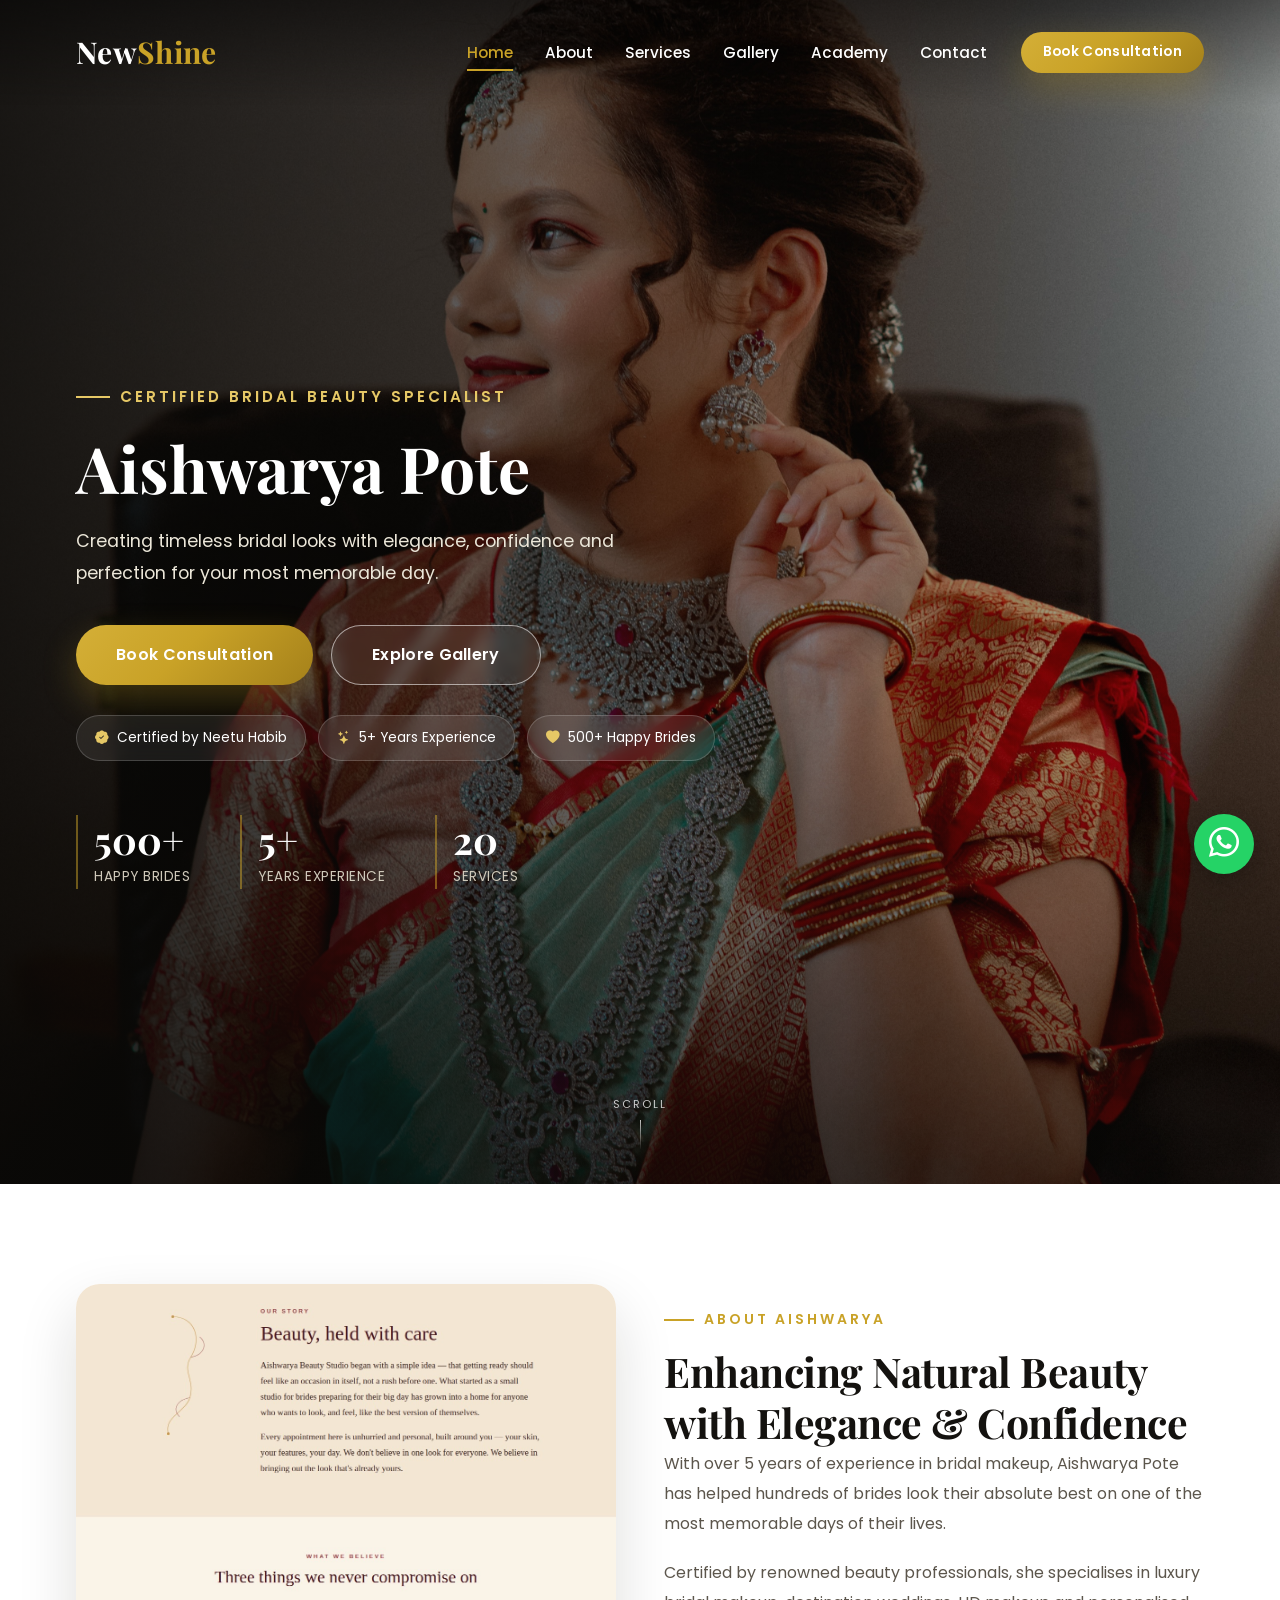
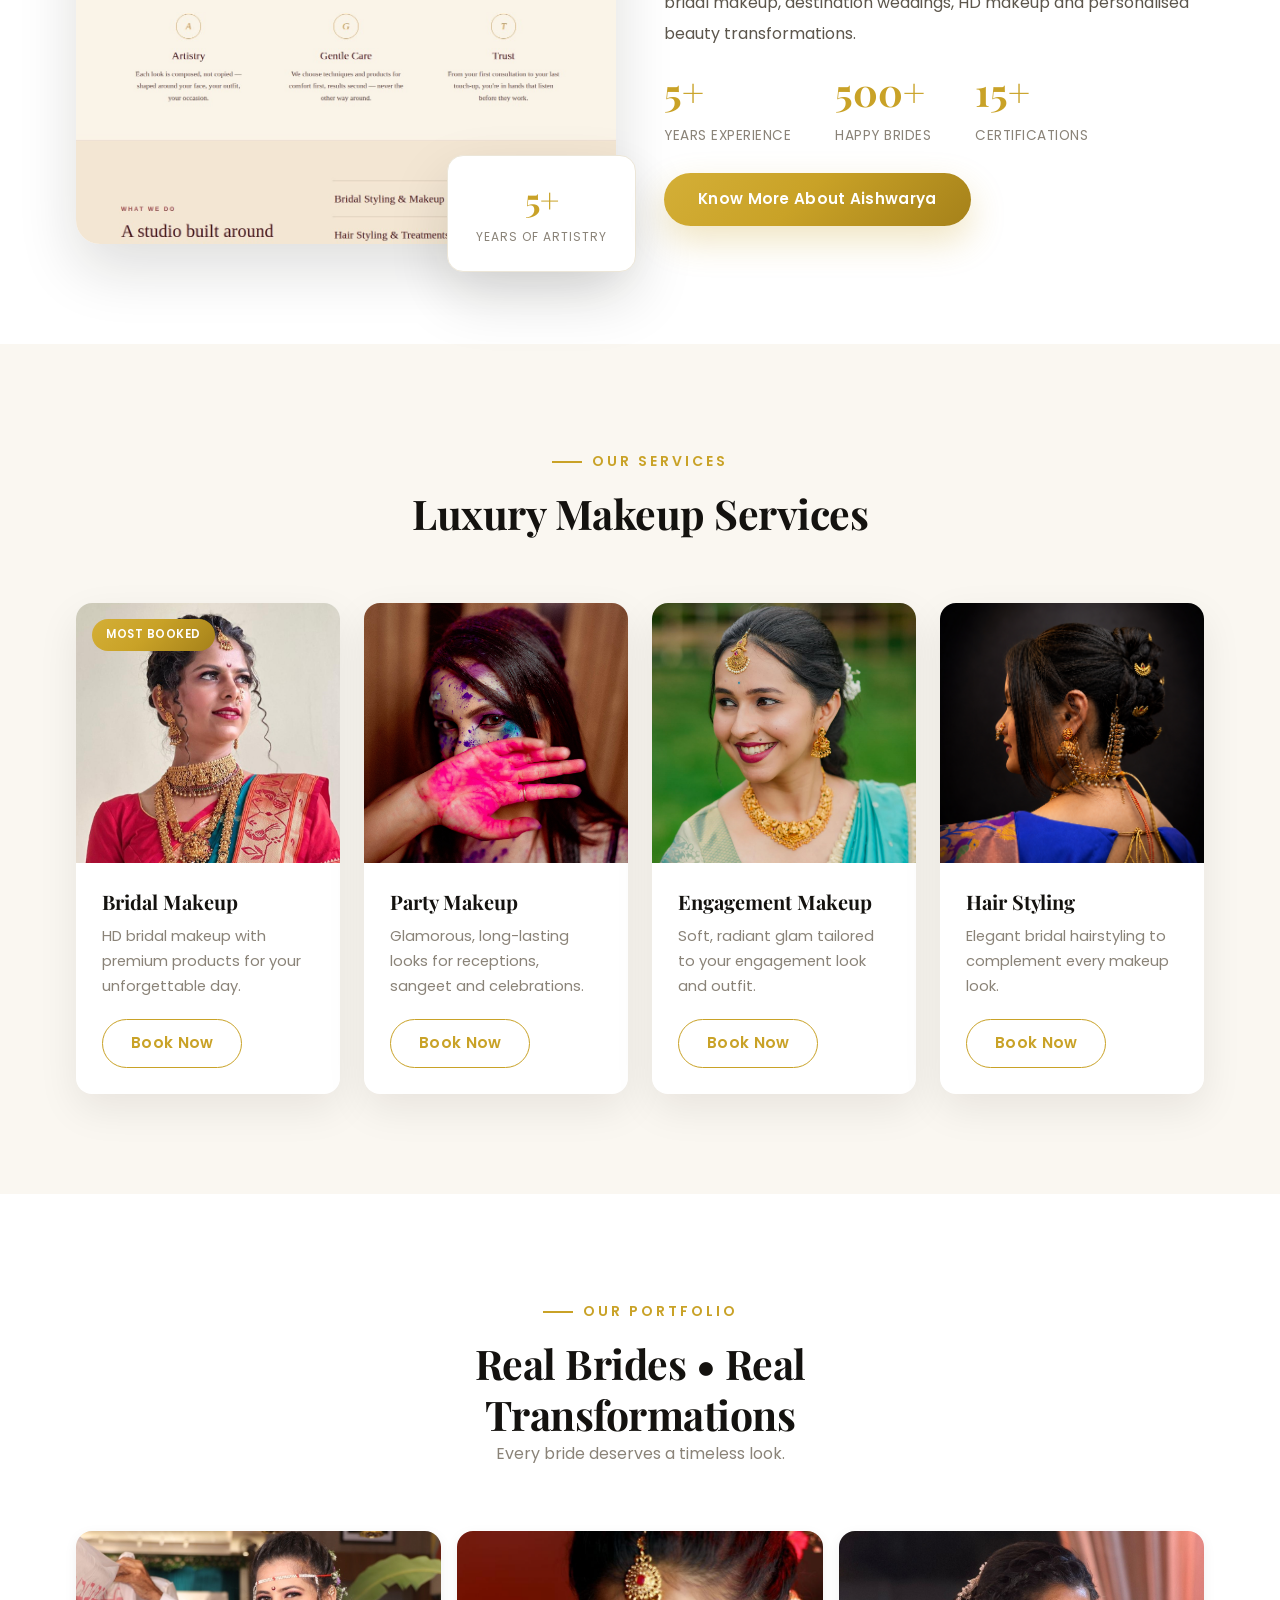
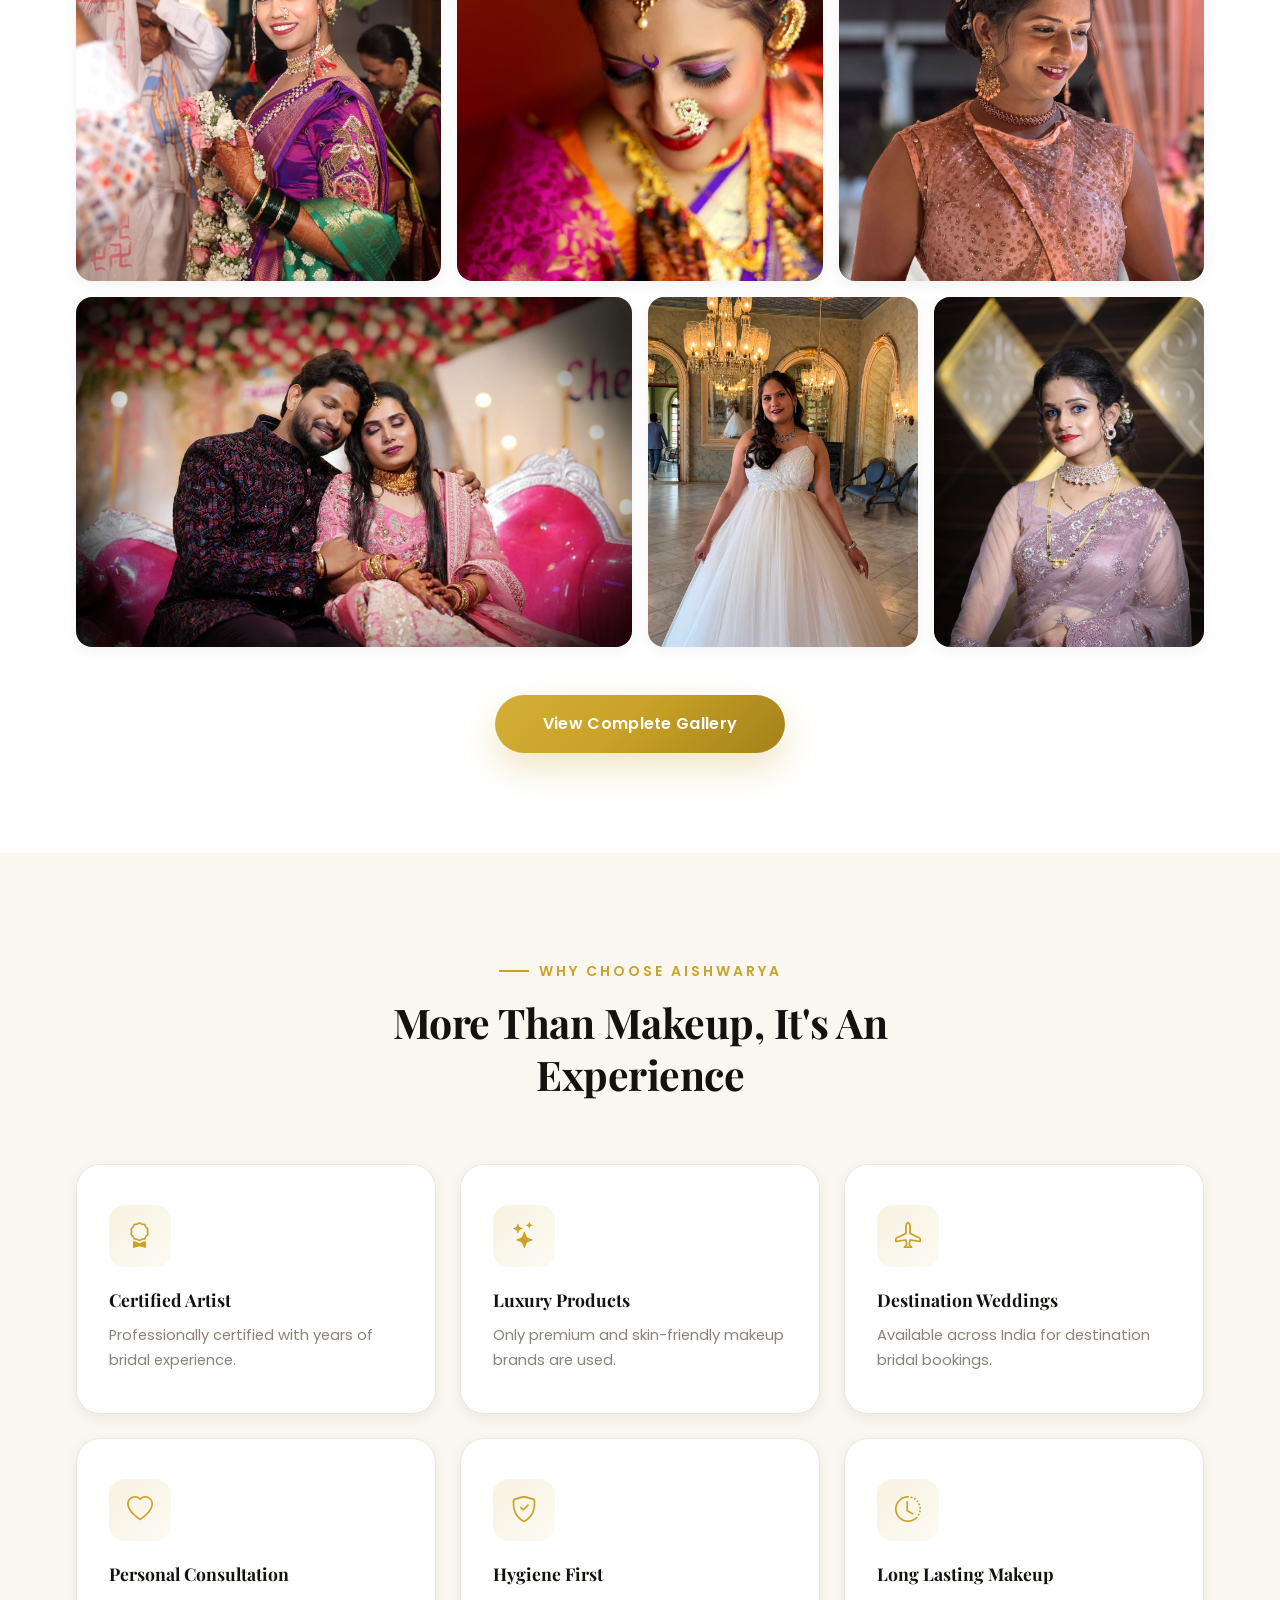
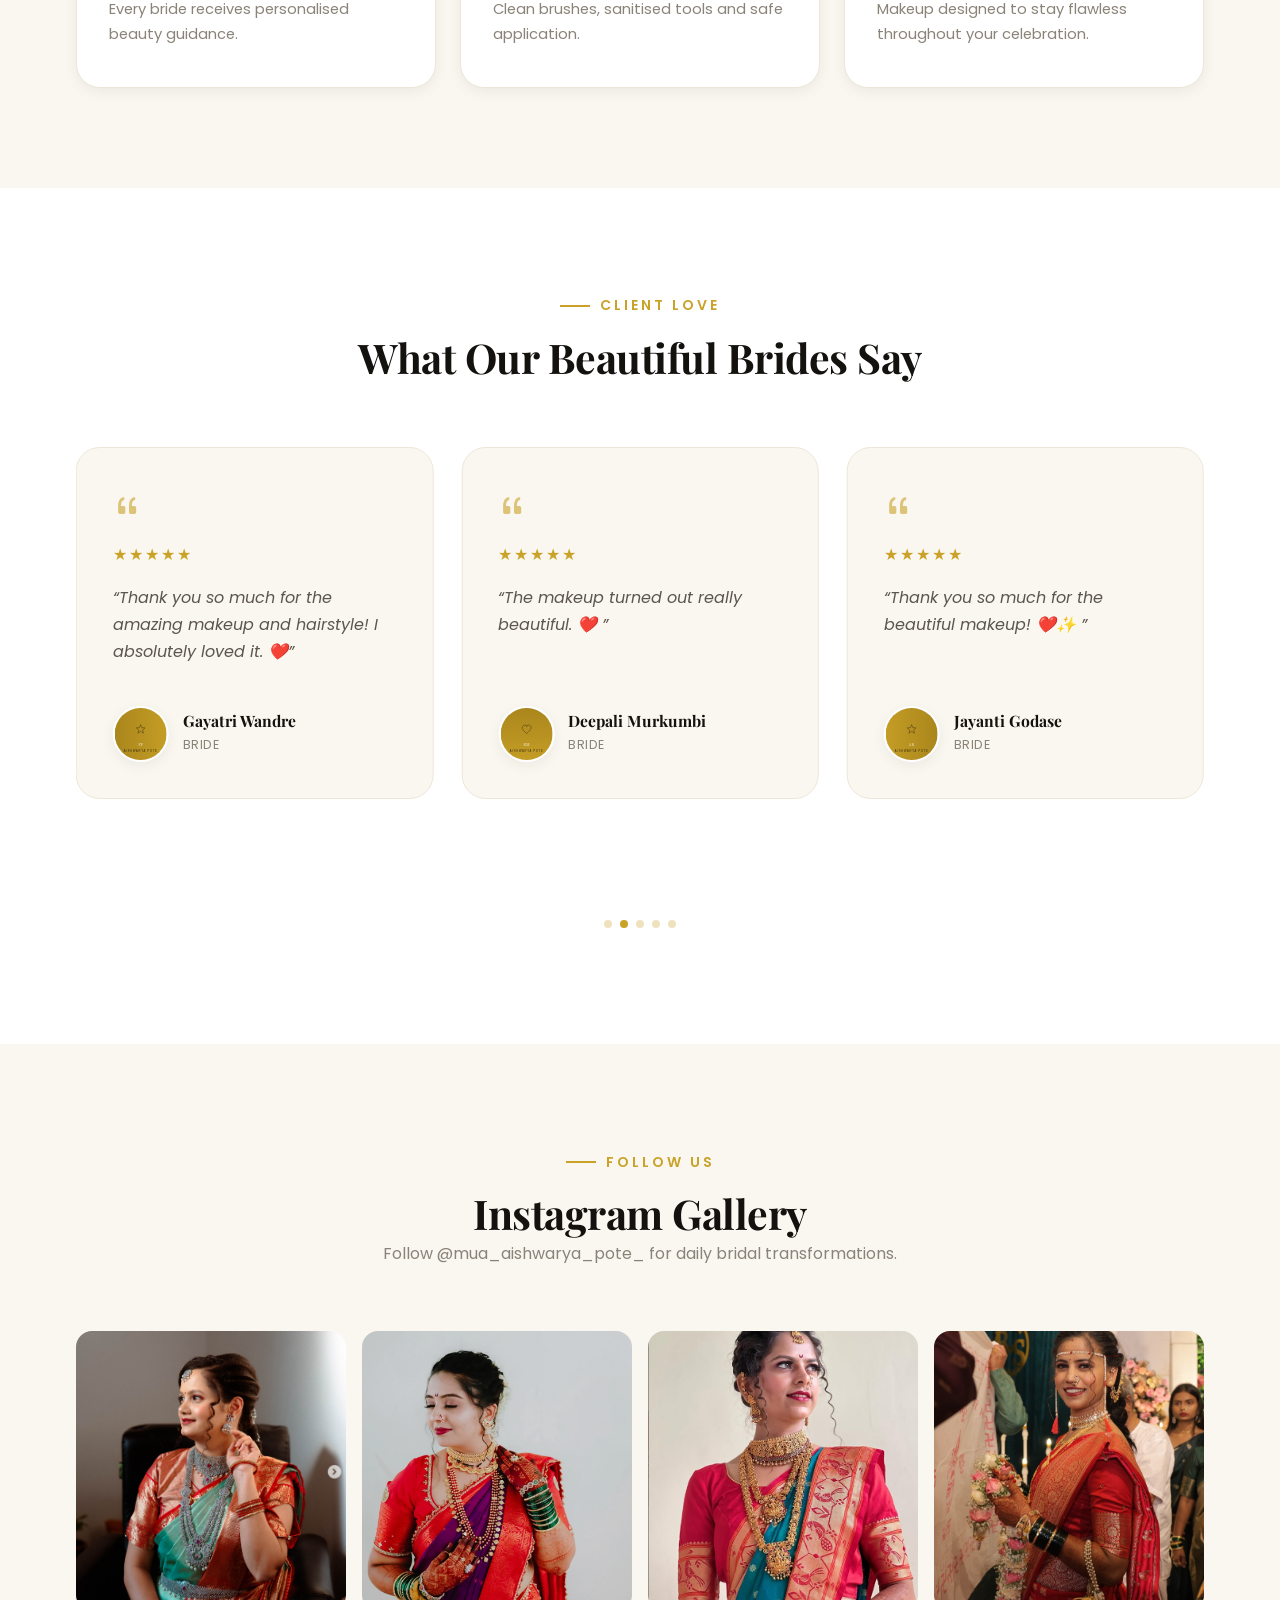
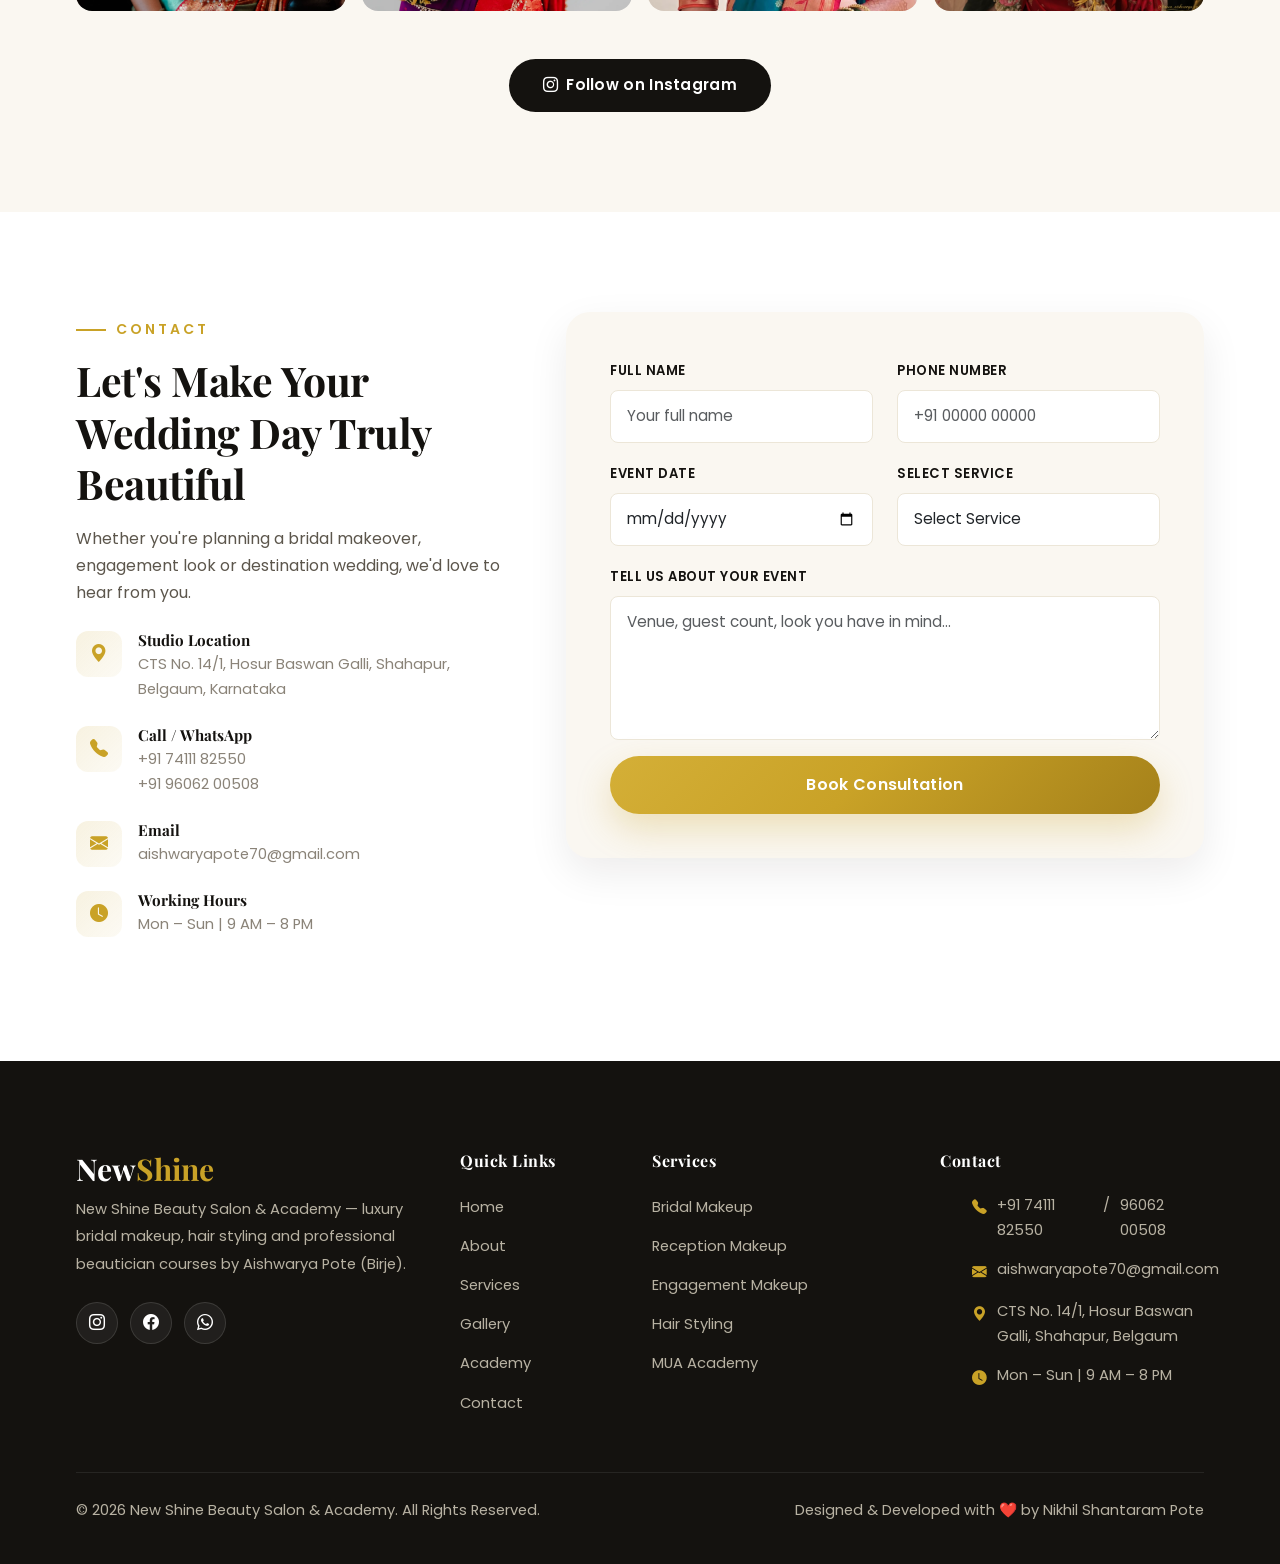
==== commit fff3cee2: "Underline" ====
--- a/Aishwarya-Beauty-Studio-premium/index.html
+++ b/Aishwarya-Beauty-Studio-premium/index.html
@@ -124,10 +124,7 @@
           <div class="collapse navbar-collapse" id="navbarMenu">
             <ul class="navbar-nav ms-auto align-items-lg-center">
               <li class="nav-item">
-                <a
-                  class="nav-link active"
-                  data-page="index.html"
-                  href="index.html"
+                <a class="nav-link" data-page="index.html" href="index.html"
                   >Home</a
                 >
               </li>
